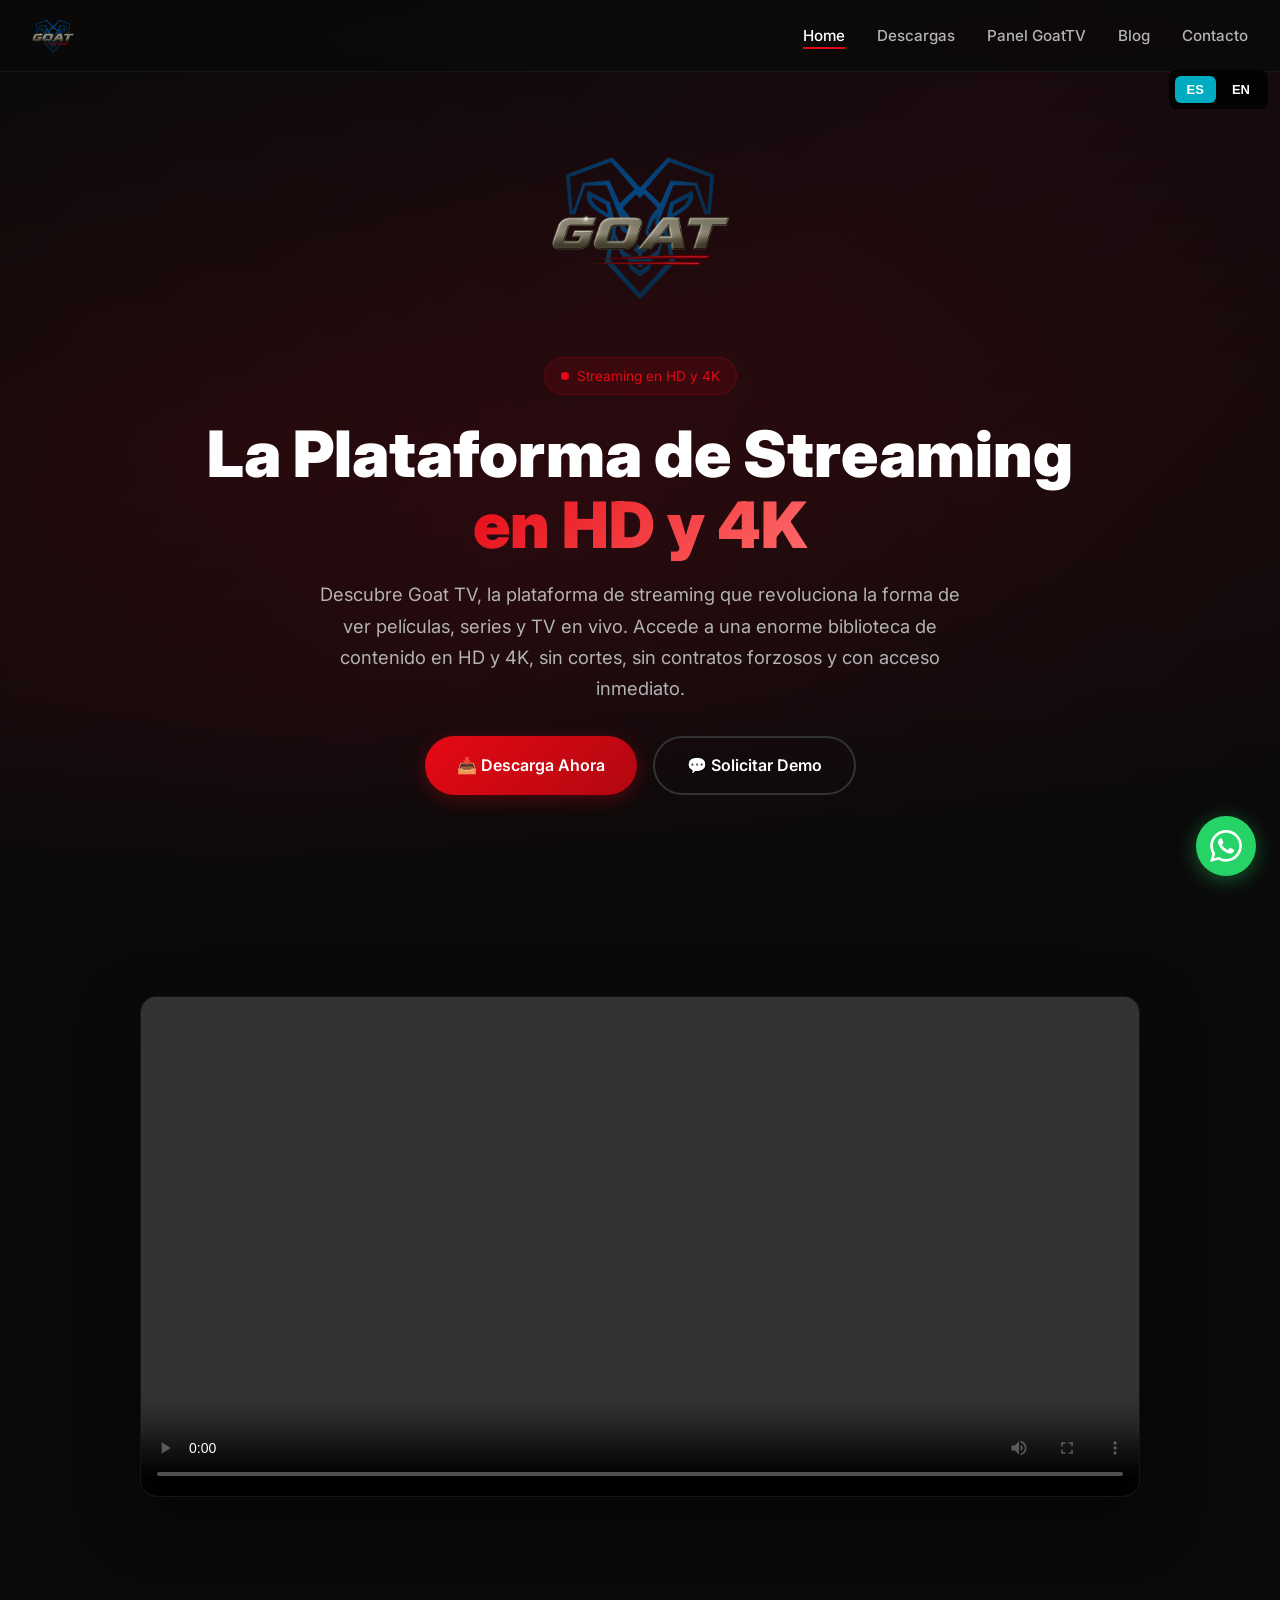
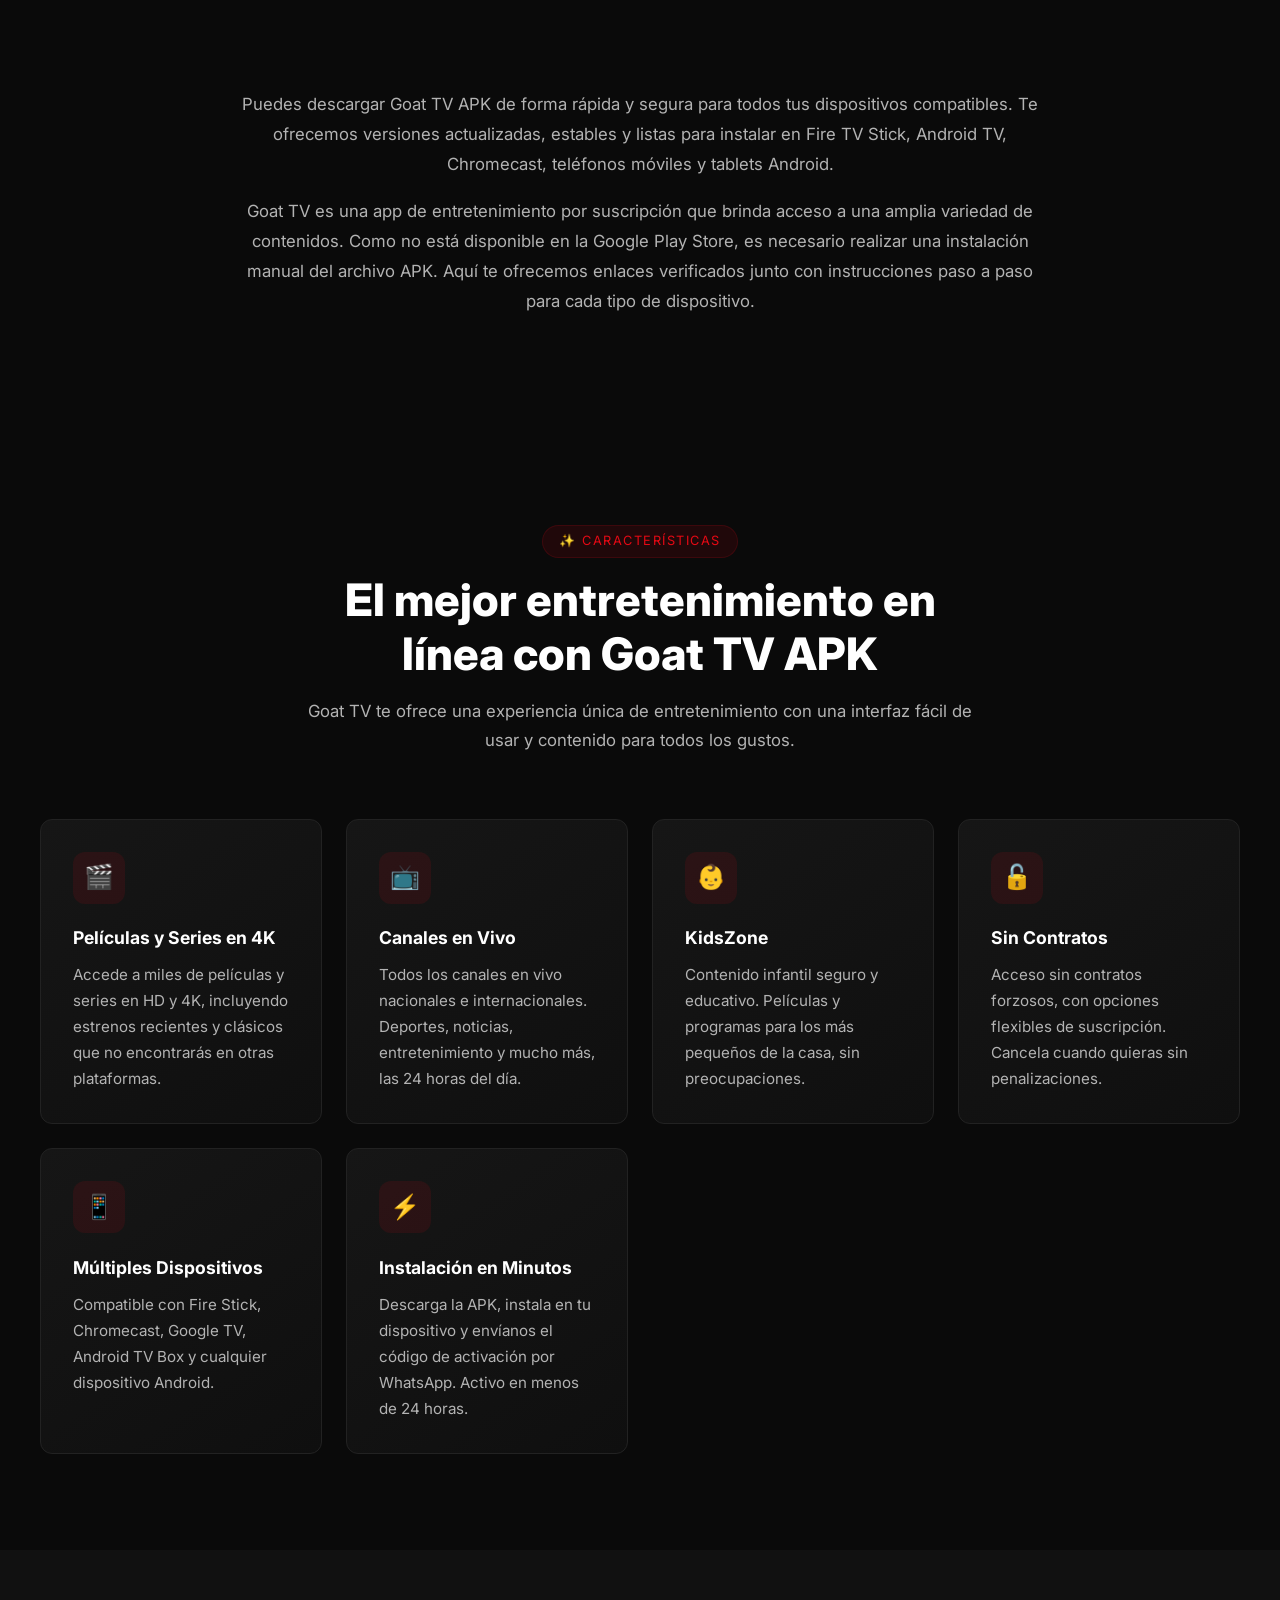
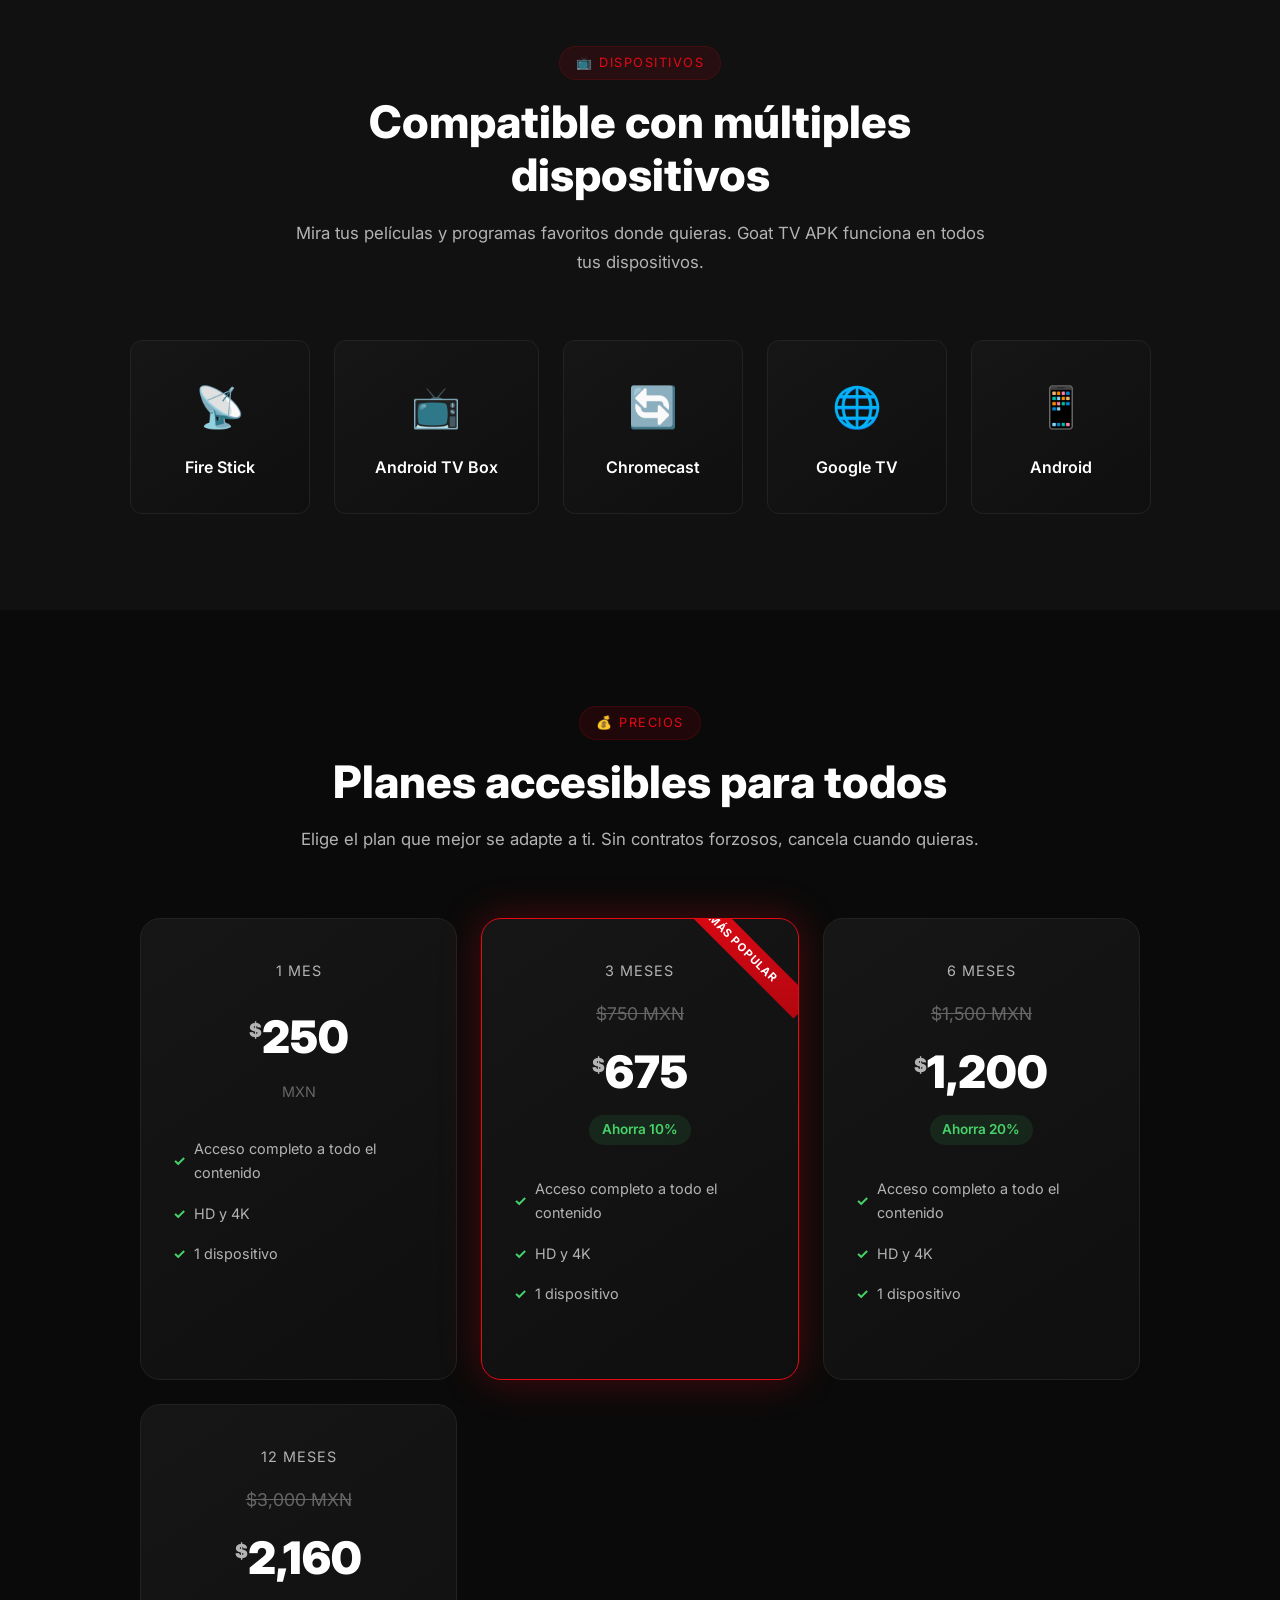
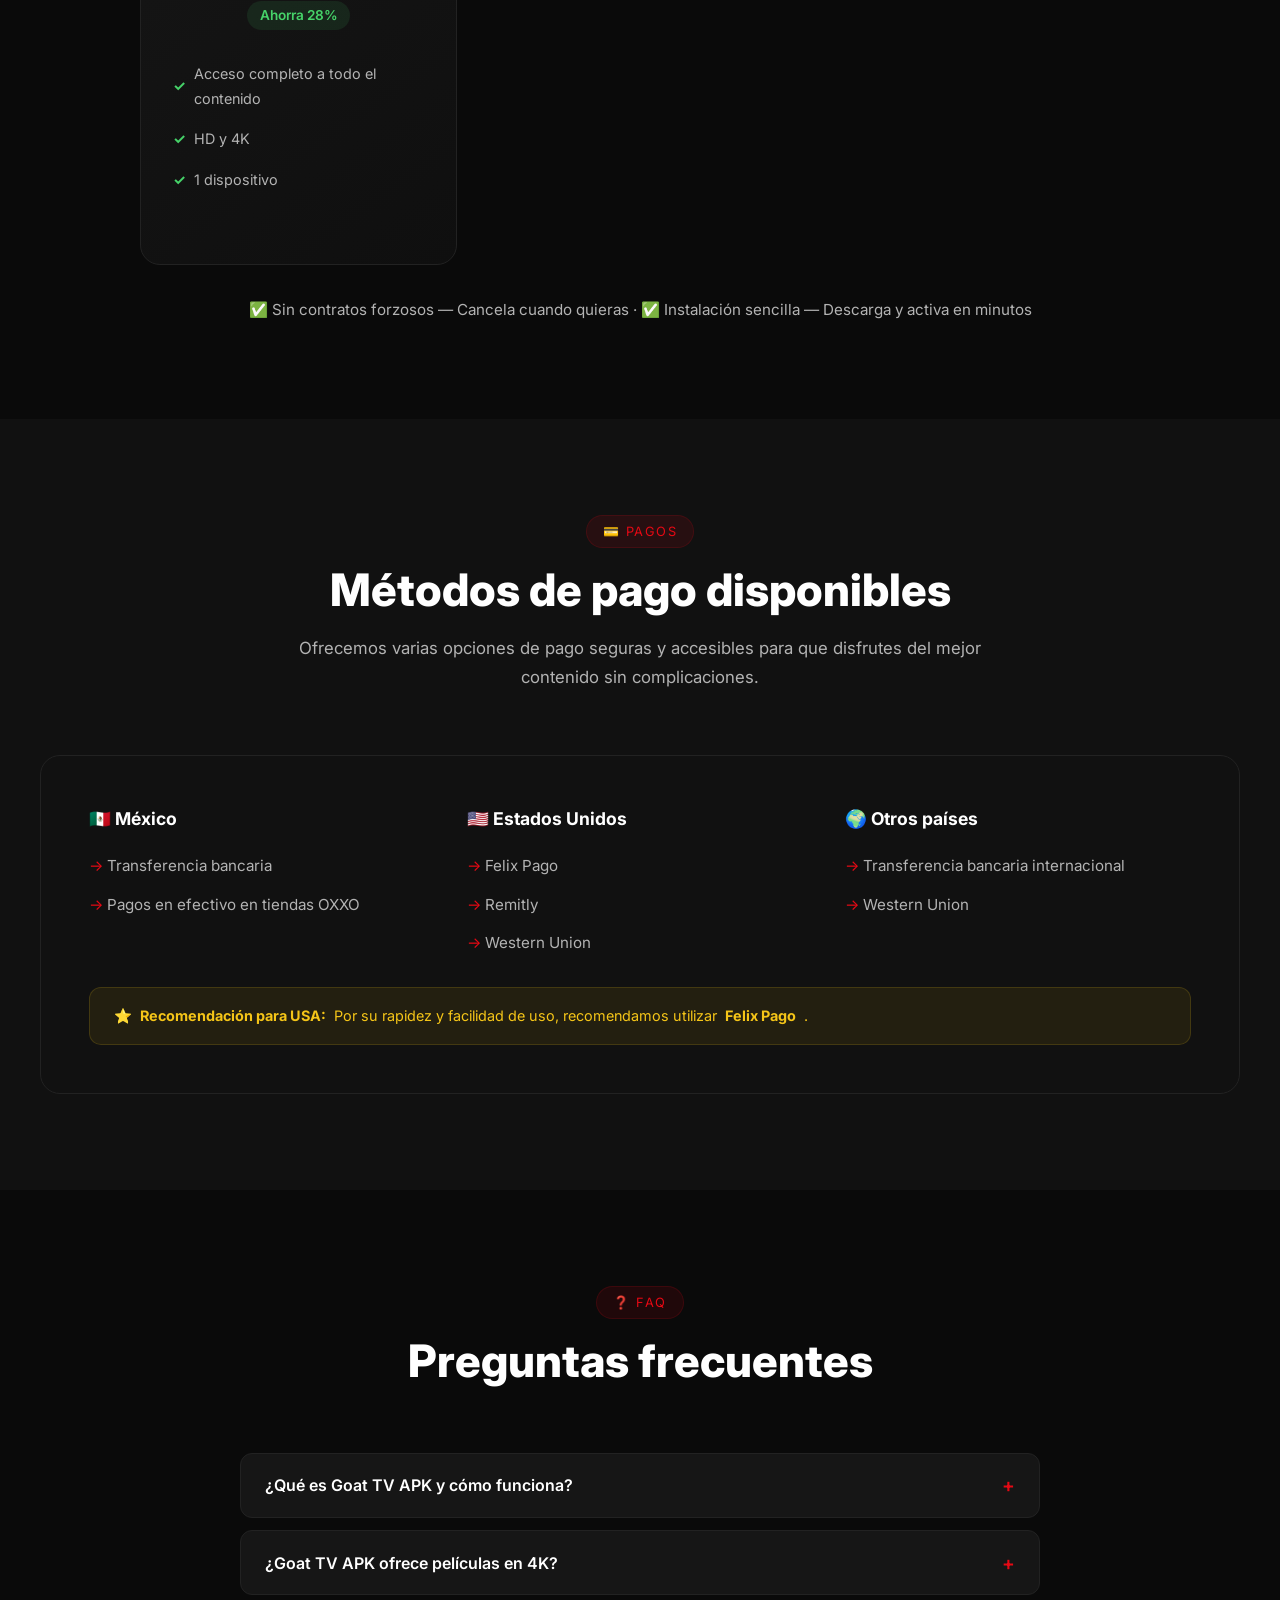
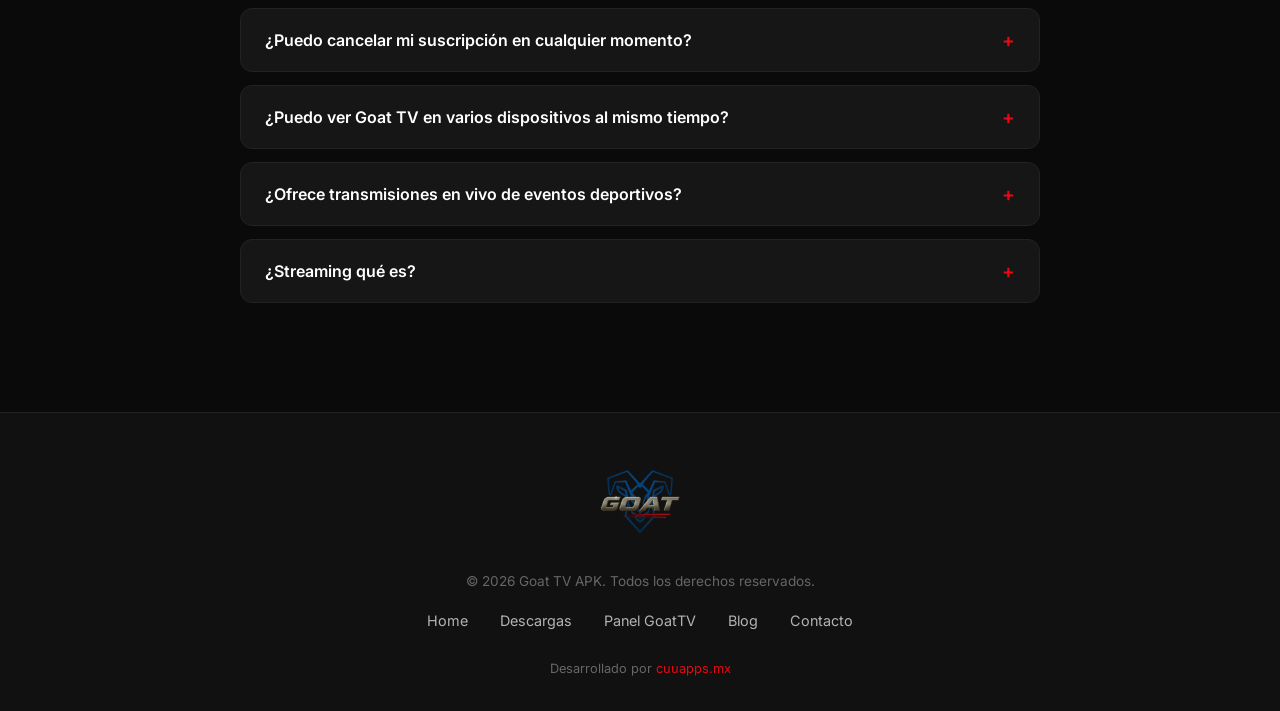
==== index.html @ 6ef2d648 "Video hero actualizado (720p, 13MB) - repo limpio" ====
<!DOCTYPE html>
<html lang="es">
<head>
<meta charset="UTF-8">
<meta name="viewport" content="width=device-width, initial-scale=1.0">
<title>Goat TV APK — La Plataforma de Streaming en HD y 4K</title>
<meta name="description" content="Conoce Goat TV, la plataforma de streaming HD y 4K. Películas, series, canales en vivo y más. Solicita tu demo hoy mismo.">
<link rel="preconnect" href="https://fonts.googleapis.com">
<link rel="preconnect" href="https://fonts.gstatic.com" crossorigin>
<link href="https://fonts.googleapis.com/css2?family=Inter:wght@400;500;600;700;800;900&display=swap" rel="stylesheet">
<link rel="stylesheet" href="style.css">
  <link rel="icon" href="logo.png">
  <link rel="canonical" href="https://www.goattvoficial.com/">
  <meta property="og:title" content="Goat TV APK — La Plataforma de Streaming en HD y 4K">
  <meta property="og:description" content="Conoce Goat TV, la plataforma de streaming HD y 4K. Películas, series, canales en vivo y más. Solicita tu demo hoy mismo.">
  <meta property="og:url" content="https://www.goattvoficial.com/">
  <meta property="og:type" content="website">
  <meta property="og:image" content="https://www.goattvoficial.com/logo.png">
  <meta name="twitter:card" content="summary_large_image">
  <meta name="twitter:title" content="Goat TV APK — La Plataforma de Streaming en HD y 4K">
  <meta name="twitter:description" content="Conoce Goat TV, la plataforma de streaming HD y 4K. Películas, series, canales en vivo y más. Solicita tu demo hoy mismo.">
  <meta name="twitter:image" content="https://www.goattvoficial.com/logo.png">
</head>
<body>

<!-- NAV -->
<nav class="navbar" id="navbar">
  <a href="index.html" class="nav-logo">
    <img src="logo.png" alt="Goat TV" style="height:42px;width:auto;">
  </a>
  <button class="nav-toggle" onclick="document.querySelector('.nav-links').classList.toggle('open')">☰</button>
  <ul class="nav-links">
    <li><a href="index.html" class="active">Home</a></li>
    <li><a href="descargas.html">Descargas</a></li>
    <li><a href="panel.html">Panel GoatTV</a></li>
    <li><a href="blog.html">Blog</a></li>
    <li><a href="contacto.html">Contacto</a></li>
  </ul>
</nav>

<!-- HERO -->
<section class="hero">
  <div class="hero-bg"></div>
  <div class="hero-content">
    <div class="hero-logo">
      <img src="logo.png" alt="Goat TV">
    </div>
    <div class="hero-badge">
      <span class="dot"></span>
      Streaming en HD y 4K
    </div>
    <h1>La Plataforma de Streaming<br><span class="gradient-text">en HD y 4K</span></h1>
    <p>Descubre Goat TV, la plataforma de streaming que revoluciona la forma de ver películas, series y TV en vivo. Accede a una enorme biblioteca de contenido en HD y 4K, sin cortes, sin contratos forzosos y con acceso inmediato.</p>
    <div class="hero-buttons">
      <a href="descargas.html" class="btn btn-primary">📥 Descarga Ahora</a>
      <a href="contacto.html" class="btn btn-outline">💬 Solicitar Demo</a>
    </div>
  </div>
</section>

<!-- VIDEO SECTION -->
<section class="section video-section">
  <div class="container">
    <div class="video-wrapper animate-on-scroll">
      <video autoplay loop playsinline id="heroVideo" controls>
        <source src="hero-video.mp4" type="video/mp4">
      </video>
    </div>
  </div>
</section>

<!-- DOWNLOAD INFO -->
<section class="section download-info">
  <div class="container">
    <div class="download-info-content animate-on-scroll">
      <p>Puedes descargar Goat TV APK de forma rápida y segura para todos tus dispositivos compatibles. Te ofrecemos versiones actualizadas, estables y listas para instalar en Fire TV Stick, Android TV, Chromecast, teléfonos móviles y tablets Android.</p>
      <p>Goat TV es una app de entretenimiento por suscripción que brinda acceso a una amplia variedad de contenidos. Como no está disponible en la Google Play Store, es necesario realizar una instalación manual del archivo APK. Aquí te ofrecemos enlaces verificados junto con instrucciones paso a paso para cada tipo de dispositivo.</p>
    </div>
  </div>
</section>

<!-- FEATURES -->
<section class="section">
  <div class="container">
    <div class="section-header animate-on-scroll">
      <span class="tag">✨ Características</span>
      <h2>El mejor entretenimiento en línea con Goat TV APK</h2>
      <p>Goat TV te ofrece una experiencia única de entretenimiento con una interfaz fácil de usar y contenido para todos los gustos.</p>
    </div>
    <div class="features-grid">
      <div class="feature-card animate-on-scroll">
        <div class="feature-icon">🎬</div>
        <h3>Películas y Series en 4K</h3>
        <p>Accede a miles de películas y series en HD y 4K, incluyendo estrenos recientes y clásicos que no encontrarás en otras plataformas.</p>
      </div>
      <div class="feature-card animate-on-scroll">
        <div class="feature-icon">📺</div>
        <h3>Canales en Vivo</h3>
        <p>Todos los canales en vivo nacionales e internacionales. Deportes, noticias, entretenimiento y mucho más, las 24 horas del día.</p>
      </div>
      <div class="feature-card animate-on-scroll">
        <div class="feature-icon">👶</div>
        <h3>KidsZone</h3>
        <p>Contenido infantil seguro y educativo. Películas y programas para los más pequeños de la casa, sin preocupaciones.</p>
      </div>
      <div class="feature-card animate-on-scroll">
        <div class="feature-icon">🔓</div>
        <h3>Sin Contratos</h3>
        <p>Acceso sin contratos forzosos, con opciones flexibles de suscripción. Cancela cuando quieras sin penalizaciones.</p>
      </div>
      <div class="feature-card animate-on-scroll">
        <div class="feature-icon">📱</div>
        <h3>Múltiples Dispositivos</h3>
        <p>Compatible con Fire Stick, Chromecast, Google TV, Android TV Box y cualquier dispositivo Android.</p>
      </div>
      <div class="feature-card animate-on-scroll">
        <div class="feature-icon">⚡</div>
        <h3>Instalación en Minutos</h3>
        <p>Descarga la APK, instala en tu dispositivo y envíanos el código de activación por WhatsApp. Activo en menos de 24 horas.</p>
      </div>
    </div>
  </div>
</section>

<!-- DEVICES -->
<section class="section" style="background:var(--bg-secondary);">
  <div class="container">
    <div class="section-header animate-on-scroll">
      <span class="tag">📺 Dispositivos</span>
      <h2>Compatible con múltiples dispositivos</h2>
      <p>Mira tus películas y programas favoritos donde quieras. Goat TV APK funciona en todos tus dispositivos.</p>
    </div>
    <div class="devices-row">
      <div class="device-card animate-on-scroll">
        <div class="device-icon">📡</div>
        <h4>Fire Stick</h4>
      </div>
      <div class="device-card animate-on-scroll">
        <div class="device-icon">📺</div>
        <h4>Android TV Box</h4>
      </div>
      <div class="device-card animate-on-scroll">
        <div class="device-icon">🔄</div>
        <h4>Chromecast</h4>
      </div>
      <div class="device-card animate-on-scroll">
        <div class="device-icon">🌐</div>
        <h4>Google TV</h4>
      </div>
      <div class="device-card animate-on-scroll">
        <div class="device-icon">📱</div>
        <h4>Android</h4>
      </div>
    </div>
  </div>
</section>

<!-- PRICING -->
<section class="section">
  <div class="container">
    <div class="section-header animate-on-scroll">
      <span class="tag">💰 Precios</span>
      <h2>Planes accesibles para todos</h2>
      <p>Elige el plan que mejor se adapte a ti. Sin contratos forzosos, cancela cuando quieras.</p>
    </div>
    <div class="pricing-grid">
      <div class="price-card animate-on-scroll">
        <div class="price-duration">1 Mes</div>
        <div class="price-amount"><span class="currency">$</span>250</div>
        <div style="color:var(--text-muted);font-size:0.9rem;margin-bottom:1.5rem;">MXN</div>
        <ul class="price-features">
          <li>Acceso completo a todo el contenido</li>
          <li>HD y 4K</li>
          <li>1 dispositivo</li>
        </ul>
      </div>
      <div class="price-card featured animate-on-scroll">
        <div class="price-duration">3 Meses</div>
        <div class="price-original">$750 MXN</div>
        <div class="price-amount"><span class="currency">$</span>675</div>
        <div class="price-savings">Ahorra 10%</div>
        <ul class="price-features">
          <li>Acceso completo a todo el contenido</li>
          <li>HD y 4K</li>
          <li>1 dispositivo</li>
        </ul>
      </div>
      <div class="price-card animate-on-scroll">
        <div class="price-duration">6 Meses</div>
        <div class="price-original">$1,500 MXN</div>
        <div class="price-amount"><span class="currency">$</span>1,200</div>
        <div class="price-savings">Ahorra 20%</div>
        <ul class="price-features">
          <li>Acceso completo a todo el contenido</li>
          <li>HD y 4K</li>
          <li>1 dispositivo</li>
        </ul>
      </div>
      <div class="price-card animate-on-scroll">
        <div class="price-duration">12 Meses</div>
        <div class="price-original">$3,000 MXN</div>
        <div class="price-amount"><span class="currency">$</span>2,160</div>
        <div class="price-savings">Ahorra 28%</div>
        <ul class="price-features">
          <li>Acceso completo a todo el contenido</li>
          <li>HD y 4K</li>
          <li>1 dispositivo</li>
        </ul>
      </div>
    </div>
    <p class="price-note">✅ Sin contratos forzosos — Cancela cuando quieras · ✅ Instalación sencilla — Descarga y activa en minutos</p>
  </div>
</section>

<!-- PAYMENT -->
<section class="section" style="background:var(--bg-secondary);">
  <div class="container">
    <div class="section-header animate-on-scroll">
      <span class="tag">💳 Pagos</span>
      <h2>Métodos de pago disponibles</h2>
      <p>Ofrecemos varias opciones de pago seguras y accesibles para que disfrutes del mejor contenido sin complicaciones.</p>
    </div>
    <div class="payment-section animate-on-scroll">
      <div class="payment-grid">
        <div class="payment-region">
          <h4>🇲🇽 México</h4>
          <ul>
            <li>Transferencia bancaria</li>
            <li>Pagos en efectivo en tiendas OXXO</li>
          </ul>
        </div>
        <div class="payment-region">
          <h4>🇺🇸 Estados Unidos</h4>
          <ul>
            <li>Felix Pago</li>
            <li>Remitly</li>
            <li>Western Union</li>
          </ul>
        </div>
        <div class="payment-region">
          <h4>🌍 Otros países</h4>
          <ul>
            <li>Transferencia bancaria internacional</li>
            <li>Western Union</li>
          </ul>
        </div>
      </div>
      <div class="payment-note">
        ⭐ <strong>Recomendación para USA:</strong> Por su rapidez y facilidad de uso, recomendamos utilizar <strong>Felix Pago</strong>.
      </div>
    </div>
  </div>
</section>

<!-- FAQ -->
<section class="section">
  <div class="container">
    <div class="section-header animate-on-scroll">
      <span class="tag">❓ FAQ</span>
      <h2>Preguntas frecuentes</h2>
    </div>
    <div class="faq-list">
      <div class="faq-item animate-on-scroll">
        <button class="faq-question">¿Qué es Goat TV APK y cómo funciona?<span class="icon">+</span></button>
        <div class="faq-answer"><div class="faq-answer-inner">Goat TV es una plataforma de streaming que te brinda acceso a una amplia selección de canales de TV y contenido exclusivo a través de internet. Solo elige un plan, descarga la app en tu dispositivo y disfruta de entretenimiento sin límites donde y cuando quieras.</div></div>
      </div>
      <div class="faq-item animate-on-scroll">
        <button class="faq-question">¿Goat TV APK ofrece películas en 4K?<span class="icon">+</span></button>
        <div class="faq-answer"><div class="faq-answer-inner">Sí, Goat TV ofrece contenido en calidad 4K, brindándote una experiencia visual superior para disfrutar de tus películas y series favoritas.</div></div>
      </div>
      <div class="faq-item animate-on-scroll">
        <button class="faq-question">¿Puedo cancelar mi suscripción en cualquier momento?<span class="icon">+</span></button>
        <div class="faq-answer"><div class="faq-answer-inner">Sí, puedes cancelar tu suscripción en cualquier momento, sin contratos obligatorios. Tienes la libertad de suspender el servicio por un mes y reactivarlo cuando lo desees. Solo envíanos un mensaje a WhatsApp.</div></div>
      </div>
      <div class="faq-item animate-on-scroll">
        <button class="faq-question">¿Puedo ver Goat TV en varios dispositivos al mismo tiempo?<span class="icon">+</span></button>
        <div class="faq-answer"><div class="faq-answer-inner">No, Goat TV permite el acceso en un solo dispositivo por cuenta. Si deseas ver contenido en múltiples dispositivos, necesitarás una cuenta adicional para cada uno.</div></div>
      </div>
      <div class="faq-item animate-on-scroll">
        <button class="faq-question">¿Ofrece transmisiones en vivo de eventos deportivos?<span class="icon">+</span></button>
        <div class="faq-answer"><div class="faq-answer-inner">Sí, Goat TV cuenta con una sección especial dedicada a eventos deportivos, así como canales de televisión mexicanos, estadounidenses y extranjeros para satisfacer una variedad de intereses y preferencias de visualización.</div></div>
      </div>
      <div class="faq-item animate-on-scroll">
        <button class="faq-question">¿Streaming qué es?<span class="icon">+</span></button>
        <div class="faq-answer"><div class="faq-answer-inner">El streaming es la transmisión de contenido multimedia, como películas, series o música, en tiempo real a través de internet, sin necesidad de descargarlo. Puedes ver el contenido al instante con una conexión a internet estable.</div></div>
      </div>
    </div>
  </div>
</section>

<!-- FOOTER -->
<footer class="footer">
  <div class="footer-brand">
    <img src="logo.png" alt="Goat TV" class="footer-logo">
  </div>
  <p>© 2026 Goat TV APK. Todos los derechos reservados.</p>
  <div class="footer-links">
    <a href="index.html">Home</a>
    <a href="descargas.html">Descargas</a>
    <a href="panel.html">Panel GoatTV</a>
    <a href="blog.html">Blog</a>
    <a href="contacto.html">Contacto</a>
  </div>
  <p class="footer-credit">Desarrollado por <a href="https://cuuapps.mx" target="_blank" rel="noopener">cuuapps.mx</a></p>
</footer>

<!-- WHATSAPP FLOAT -->
<a href="https://wa.me/5218142765488" class="whatsapp-float" aria-label="Contactar por WhatsApp">
  <svg viewBox="0 0 24 24"><path d="M17.472 14.382c-.297-.149-1.758-.867-2.03-.967-.273-.099-.471-.148-.67.15-.197.297-.767.966-.94 1.164-.173.199-.347.223-.644.075-.297-.15-1.255-.463-2.39-1.475-.883-.788-1.48-1.761-1.653-2.059-.173-.297-.018-.458.13-.606.134-.133.298-.347.446-.52.149-.174.198-.298.298-.497.099-.198.05-.371-.025-.52-.075-.149-.669-1.612-.916-2.207-.242-.579-.487-.5-.669-.51-.173-.008-.371-.01-.57-.01-.198 0-.52.074-.792.372-.272.297-1.04 1.016-1.04 2.479 0 1.462 1.065 2.875 1.213 3.074.149.198 2.096 3.2 5.077 4.487.709.306 1.262.489 1.694.625.712.227 1.36.195 1.871.118.571-.085 1.758-.719 2.006-1.413.248-.694.248-1.289.173-1.413-.074-.124-.272-.198-.57-.347m-5.421 7.403h-.004a9.87 9.87 0 01-5.031-1.378l-.361-.214-3.741.982.998-3.648-.235-.374a9.86 9.86 0 01-1.51-5.26c.001-5.45 4.436-9.884 9.888-9.884 2.64 0 5.122 1.03 6.988 2.898a9.825 9.825 0 012.893 6.994c-.003 5.45-4.437 9.884-9.885 9.884m8.413-18.297A11.815 11.815 0 0012.05 0C5.495 0 .16 5.335.157 11.892c0 2.096.547 4.142 1.588 5.945L.057 24l6.305-1.654a11.882 11.882 0 005.683 1.448h.005c6.554 0 11.89-5.335 11.893-11.893a11.821 11.821 0 00-3.48-8.413z"/></svg>
</a>

<script>
// Navbar scroll
window.addEventListener('scroll', () => {
  document.getElementById('navbar').classList.toggle('scrolled', window.scrollY > 50);
});

// FAQ accordion
document.querySelectorAll('.faq-question').forEach(btn => {
  btn.addEventListener('click', () => {
    const item = btn.parentElement;
    document.querySelectorAll('.faq-item.open').forEach(i => { if(i !== item) i.classList.remove('open'); });
    item.classList.toggle('open');
  });
});

// Scroll animation
const observer = new IntersectionObserver((entries) => {
  entries.forEach(e => { if(e.isIntersecting) { e.target.classList.add('visible'); observer.unobserve(e.target); } });
}, { threshold: 0.1 });
document.querySelectorAll('.animate-on-scroll').forEach(el => observer.observe(el));
</script>
  <script type="application/ld+json">
  {
    "@context": "https://schema.org",
    "@type": "Organization",
    "name": "Goat TV",
    "url": "https://www.goattvoficial.com",
    "logo": "https://www.goattvoficial.com/logo.png",
    "description": "Plataforma de streaming en HD y 4K con películas, series y canales en vivo.",
    "contactPoint": {
      "@type": "ContactPoint",
      "telephone": "+52-1-81-4276-5488",
      "contactType": "customer service",
      "availableLanguage": "Spanish"
    },
    "sameAs": []
  }
  </script>
  <script type="application/ld+json">
  {
    "@context": "https://schema.org",
    "@type": "WebSite",
    "name": "Goat TV",
    "url": "https://www.goattvoficial.com",
    "potentialAction": {
      "@type": "SearchAction",
      "target": "https://www.goattvoficial.com/blog.html?q={search_term_string}",
      "query-input": "required name=search_term_string"
    }
  }
  </script>
  <script type="application/ld+json">
  {
    "@context": "https://schema.org",
    "@type": "FAQPage",
    "mainEntity": [
      {
        "@type": "Question",
        "name": "¿Qué es Goat TV APK y cómo funciona?",
        "acceptedAnswer": {
          "@type": "Answer",
          "text": "Goat TV es una plataforma de streaming que te brinda acceso a una amplia selección de canales de TV y contenido exclusivo a través de internet. Solo elige un plan, descarga la app en tu dispositivo y disfruta de entretenimiento sin límites."
        }
      },
      {
        "@type": "Question",
        "name": "¿Goat TV APK ofrece películas en 4K?",
        "acceptedAnswer": {
          "@type": "Answer",
          "text": "Sí, Goat TV ofrece contenido en calidad 4K, brindándote una experiencia visual superior para disfrutar de tus películas y series favoritas."
        }
      },
      {
        "@type": "Question",
        "name": "¿Puedo cancelar mi suscripción en cualquier momento?",
        "acceptedAnswer": {
          "@type": "Answer",
          "text": "Sí, puedes cancelar tu suscripción en cualquier momento, sin contratos obligatorios. Tienes la libertad de suspender el servicio por un mes y reactivarlo cuando lo desees."
        }
      },
      {
        "@type": "Question",
        "name": "¿Puedo ver Goat TV en varios dispositivos al mismo tiempo?",
        "acceptedAnswer": {
          "@type": "Answer",
          "text": "No, Goat TV permite el acceso en un solo dispositivo por cuenta. Si deseas ver contenido en múltiples dispositivos, necesitarás una cuenta adicional para cada uno."
        }
      },
      {
        "@type": "Question",
        "name": "¿Ofrece transmisiones en vivo de eventos deportivos?",
        "acceptedAnswer": {
          "@type": "Answer",
          "text": "Sí, Goat TV cuenta con una sección especial dedicada a eventos deportivos, así como canales de televisión mexicanos, estadounidenses y extranjeros."
        }
      }
    ]
  }
  </script>

  <!-- Language Switcher -->
  <style>
    .lang-switcher {
      position: fixed;
      top: 70px;
      right: 12px;
      z-index: 9999;
      background: rgba(0,0,0,0.8);
      border-radius: 8px;
      padding: 6px;
      display: flex;
      gap: 4px;
    }
    .lang-switcher button {
      background: transparent;
      border: none;
      color: white;
      padding: 6px 12px;
      border-radius: 6px;
      cursor: pointer;
      font-size: 13px;
      font-weight: 600;
    }
    .lang-switcher button.active {
      background: #00acc1;
    }
    .lang-switcher button:hover {
      background: rgba(255,255,255,0.2);
    }
    .lang-switcher button.active:hover {
      background: #00acc1;
    }
    @media (max-width: 768px) {
      .lang-switcher {
        top: 65px;
        right: 8px;
      }
    }
  </style>
  <div class="lang-switcher" id="langSwitcher">
    <button onclick="switchLang('es')" class="active" id="lang-es">ES</button>
    <button onclick="switchLang('en')" id="lang-en">EN</button>
  </div>
  <div id="google_translate_element" style="position:fixed;top:-9999px;left:-9999px;"></div>
  <script src="https://translate.google.com/translate_a/element.js?cb=googleTranslateElementInit"></script>
  <script>
    function googleTranslateElementInit() {
      new google.translate.TranslateElement({pageLanguage:"es", includedLanguages:"en,es"}, "google_translate_element");
    }
    function switchLang(lang) {
      document.querySelectorAll('.lang-switcher button').forEach(function(b){ b.classList.remove('active'); });
      document.getElementById('lang-' + lang).classList.add('active');
      var sel = document.querySelector('.goog-te-gadget select');
      if (sel) { sel.value = lang; sel.dispatchEvent(new Event('change')); }
      else { window.location.hash = '#googtrans(' + (lang === 'en' ? '/en' : '') + ')'; location.reload(); }
    }
  </script>

</html>
---- style.css ----
/* ============================================
   GOAT TV — Premium Dark Streaming Theme
   ============================================ */

:root {
  --bg-primary: #0a0a0a;
  --bg-secondary: #111111;
  --bg-card: #161616;
  --bg-card-hover: #1a1a1a;
  --accent: #e50914;
  --accent-hover: #ff1a25;
  --accent-glow: rgba(229, 9, 20, 0.3);
  --gold: #f5c518;
  --green: #46d369;
  --text-primary: #ffffff;
  --text-secondary: #b3b3b3;
  --text-muted: #666666;
  --border: #222222;
  --border-light: #333333;
  --gradient-hero: linear-gradient(135deg, #0a0a0a 0%, #1a0a0e 50%, #0a0a0a 100%);
  --gradient-card: linear-gradient(145deg, #161616 0%, #0f0f0f 100%);
  --gradient-accent: linear-gradient(135deg, #e50914 0%, #b20710 100%);
  --shadow-card: 0 8px 32px rgba(0,0,0,0.6);
  --shadow-hover: 0 12px 48px rgba(229,9,20,0.15);
  --radius: 12px;
  --radius-lg: 20px;
  --transition: 0.3s cubic-bezier(0.4, 0, 0.2, 1);
  --font: 'Inter', -apple-system, BlinkMacSystemFont, 'Segoe UI', sans-serif;
}

* { margin: 0; padding: 0; box-sizing: border-box; }

html {
  scroll-behavior: smooth;
  -webkit-font-smoothing: antialiased;
}

body {
  font-family: var(--font);
  background: var(--bg-primary);
  color: var(--text-primary);
  line-height: 1.7;
  overflow-x: hidden;
}

/* ---- Scrollbar ---- */
::-webkit-scrollbar { width: 8px; }
::-webkit-scrollbar-track { background: var(--bg-primary); }
::-webkit-scrollbar-thumb { background: var(--border-light); border-radius: 4px; }
::-webkit-scrollbar-thumb:hover { background: var(--accent); }

/* ---- NAV ---- */
.navbar {
  position: fixed; top: 0; left: 0; right: 0; z-index: 1000;
  padding: 0 2rem;
  height: 72px;
  display: flex; align-items: center; justify-content: space-between;
  background: rgba(10,10,10,0.85);
  backdrop-filter: blur(20px) saturate(1.8);
  -webkit-backdrop-filter: blur(20px) saturate(1.8);
  border-bottom: 1px solid rgba(255,255,255,0.05);
  transition: var(--transition);
}
.navbar.scrolled {
  background: rgba(10,10,10,0.97);
  box-shadow: 0 4px 30px rgba(0,0,0,0.5);
}
.nav-logo {
  font-size: 1.6rem; font-weight: 800; letter-spacing: -0.5px;
  color: var(--text-primary); text-decoration: none;
  display: flex; align-items: center; gap: 0.5rem;
}
.nav-logo span { color: var(--accent); }
.nav-links { display: flex; gap: 2rem; list-style: none; }
.nav-links a {
  color: var(--text-secondary); text-decoration: none; font-weight: 500;
  font-size: 0.95rem; transition: var(--transition); position: relative;
}
.nav-links a::after {
  content: ''; position: absolute; bottom: -4px; left: 0; width: 0;
  height: 2px; background: var(--accent); transition: var(--transition);
}
.nav-links a:hover { color: var(--text-primary); }
.nav-links a:hover::after { width: 100%; }
.nav-links a.active { color: var(--text-primary); }
.nav-links a.active::after { width: 100%; }
.nav-toggle { display: none; background: none; border: none; color: white; font-size: 1.5rem; cursor: pointer; }

/* ---- HERO ---- */
.hero {
  min-height: 100vh;
  display: flex; align-items: center; justify-content: center;
  position: relative;
  overflow: hidden;
  padding: 6rem 2rem 4rem;
}
.hero-bg {
  position: absolute; inset: 0; z-index: 0;
  background: var(--gradient-hero);
}
.hero-bg::before {
  content: '';
  position: absolute; inset: 0;
  background:
    radial-gradient(ellipse at 20% 50%, rgba(229,9,20,0.08) 0%, transparent 60%),
    radial-gradient(ellipse at 80% 50%, rgba(229,9,20,0.05) 0%, transparent 60%);
}
.hero-bg::after {
  content: '';
  position: absolute; bottom: 0; left: 0; right: 0;
  height: 200px;
  background: linear-gradient(to top, var(--bg-primary), transparent);
}
.hero-video {
  position: absolute; inset: 0; z-index: 0;
  overflow: hidden;
}
.hero-video video {
  width: 100%; height: 100%;
  object-fit: cover;
  opacity: 0.4;
}
.video-overlay {
  position: absolute; inset: 0;
  background: linear-gradient(to top, var(--bg-primary) 0%, transparent 40%, transparent 60%, var(--bg-primary) 100%);
}
@keyframes pulse-glow {
  0%, 100% { box-shadow: 0 0 0 0 var(--accent-glow); }
  50% { box-shadow: 0 0 40px 10px var(--accent-glow); }
}
.hero-content {
  position: relative; z-index: 1;
  text-align: center;
  max-width: 900px;
}
.hero-logo {
  margin-bottom: 2rem;
}
.hero-logo img {
  height: 180px;
  width: auto;
}

/* DOWNLOAD INFO */
.download-info {
  padding-top: 0;
}
.download-info-content {
  max-width: 800px;
  margin: 0 auto;
  text-align: center;
}
.download-info-content p {
  color: var(--text-secondary);
  font-size: 1.05rem;
  line-height: 1.8;
  margin-bottom: 1rem;
}

/* PANEL CONTENT */
.credit-table {
  width: 100%;
  max-width: 600px;
  margin: 0 auto;
  border-collapse: collapse;
  border-radius: 12px;
  overflow: hidden;
}
.credit-table thead {
  background: linear-gradient(135deg, #e50914, #b20710);
}
.credit-table th {
  color: white;
  padding: 14px 20px;
  text-align: center;
  font-weight: 600;
  font-size: 0.95rem;
}
.credit-table td {
  padding: 12px 20px;
  text-align: center;
  border-bottom: 1px solid var(--border);
  font-size: 0.95rem;
}
.credit-table tbody tr:hover {
  background: rgba(229, 9, 20, 0.05);
}
.credit-table tbody tr:last-child td {
  border-bottom: none;
}
.credit-table tbody td:first-child {
  font-weight: 500;
  color: var(--text-secondary);
}
.credit-table tbody td:last-child {
  font-weight: 700;
  color: var(--accent);
}
.panel-content {
  max-width: 800px;
  margin: 0 auto;
}
.panel-content p {
  color: var(--text-secondary);
  font-size: 1.05rem;
  line-height: 1.8;
  margin-bottom: 1rem;
}
.panel-note {
  background: var(--bg-secondary);
  border: 1px solid var(--border);
  border-left: 4px solid var(--accent);
  padding: 1rem 1.5rem;
  border-radius: 8px;
  margin: 1.5rem 0;
  font-size: 0.95rem;
  color: var(--text-secondary);
}

/* VIDEO SECTION */
.video-section {
  padding-top: 0;
  padding-bottom: 0;
}
.video-wrapper {
  max-width: 1000px;
  margin: 0 auto;
  border-radius: 16px;
  overflow: hidden;
  box-shadow: 0 20px 60px rgba(0,0,0,0.5);
  border: 1px solid rgba(255,255,255,0.05);
}
.video-wrapper video {
  width: 100%;
  display: block;
}
.hero-badge {
  display: inline-flex; align-items: center; gap: 0.5rem;
  padding: 0.4rem 1rem;
  background: rgba(229,9,20,0.1);
  border: 1px solid rgba(229,9,20,0.2);
  border-radius: 50px;
  font-size: 0.85rem; color: var(--accent);
  margin-bottom: 1.5rem;
  animation: fadeInDown 0.8s ease-out;
}
.hero-badge .dot {
  width: 8px; height: 8px;
  background: var(--accent);
  border-radius: 50%;
  animation: blink 2s infinite;
}
@keyframes blink {
  0%, 100% { opacity: 1; }
  50% { opacity: 0.3; }
}
.hero h1 {
  font-size: clamp(2.2rem, 5vw, 4rem);
  font-weight: 900;
  line-height: 1.1;
  margin-bottom: 1.2rem;
  animation: fadeInUp 0.8s ease-out 0.2s both;
}
.hero h1 .gradient-text {
  background: linear-gradient(135deg, var(--accent) 0%, #ff6b6b 100%);
  -webkit-background-clip: text;
  -webkit-text-fill-color: transparent;
  background-clip: text;
}
.hero p {
  font-size: 1.15rem;
  color: var(--text-secondary);
  max-width: 650px;
  margin: 0 auto 2rem;
  animation: fadeInUp 0.8s ease-out 0.4s both;
}
.hero-buttons {
  display: flex; gap: 1rem;
  justify-content: center; flex-wrap: wrap;
  animation: fadeInUp 0.8s ease-out 0.6s both;
}

/* ---- BUTTONS ---- */
.btn {
  display: inline-flex; align-items: center; gap: 0.5rem;
  padding: 0.85rem 2rem;
  border-radius: 50px;
  font-size: 1rem; font-weight: 600;
  text-decoration: none;
  cursor: pointer;
  border: none;
  transition: var(--transition);
}
.btn-primary {
  background: var(--gradient-accent);
  color: white;
  box-shadow: 0 4px 20px var(--accent-glow);
}
.btn-primary:hover {
  transform: translateY(-2px);
  box-shadow: 0 8px 30px rgba(229,9,20,0.4);
}
.btn-outline {
  background: transparent;
  color: var(--text-primary);
  border: 2px solid var(--border-light);
}
.btn-outline:hover {
  border-color: var(--accent);
  color: var(--accent);
  transform: translateY(-2px);
}

/* ---- SECTIONS ---- */
.section {
  padding: 6rem 2rem;
  position: relative;
}
.section-header {
  text-align: center;
  max-width: 700px;
  margin: 0 auto 4rem;
}
.section-header .tag {
  display: inline-block;
  padding: 0.3rem 1rem;
  background: rgba(229,9,20,0.1);
  border: 1px solid rgba(229,9,20,0.15);
  border-radius: 50px;
  font-size: 0.8rem; color: var(--accent);
  text-transform: uppercase;
  letter-spacing: 1.5px;
  margin-bottom: 1rem;
}
.section-header h2 {
  font-size: clamp(1.8rem, 3.5vw, 2.8rem);
  font-weight: 800;
  margin-bottom: 1rem;
  line-height: 1.2;
}
.section-header p {
  color: var(--text-secondary);
  font-size: 1.05rem;
}
.container {
  max-width: 1200px;
  margin: 0 auto;
}

/* ---- FEATURES ---- */
.features-grid {
  display: grid;
  grid-template-columns: repeat(auto-fit, minmax(280px, 1fr));
  gap: 1.5rem;
}
.feature-card {
  background: var(--gradient-card);
  border: 1px solid var(--border);
  border-radius: var(--radius);
  padding: 2rem;
  transition: var(--transition);
  position: relative;
  overflow: hidden;
}
.feature-card::before {
  content: '';
  position: absolute; top: 0; left: 0; right: 0;
  height: 2px;
  background: var(--gradient-accent);
  opacity: 0;
  transition: var(--transition);
}
.feature-card:hover {
  border-color: var(--border-light);
  transform: translateY(-4px);
  box-shadow: var(--shadow-hover);
}
.feature-card:hover::before { opacity: 1; }
.feature-icon {
  width: 52px; height: 52px;
  background: rgba(229,9,20,0.1);
  border-radius: 12px;
  display: flex; align-items: center; justify-content: center;
  font-size: 1.5rem;
  margin-bottom: 1.2rem;
}
.feature-card h3 {
  font-size: 1.1rem;
  margin-bottom: 0.6rem;
  font-weight: 700;
}
.feature-card p {
  color: var(--text-secondary);
  font-size: 0.95rem;
}

/* ---- DEVICES ---- */
.devices-row {
  display: flex;
  gap: 1.5rem;
  justify-content: center;
  flex-wrap: wrap;
}
.device-card {
  background: var(--gradient-card);
  border: 1px solid var(--border);
  border-radius: var(--radius);
  padding: 2rem 2.5rem;
  text-align: center;
  transition: var(--transition);
  min-width: 180px;
}
.device-card:hover {
  border-color: var(--accent);
  transform: translateY(-4px);
  box-shadow: var(--shadow-hover);
}
.device-icon {
  font-size: 2.5rem;
  margin-bottom: 0.8rem;
}
.device-card h4 {
  font-size: 1rem;
  font-weight: 600;
}

/* ---- PRICING ---- */
.pricing-grid {
  display: grid;
  grid-template-columns: repeat(auto-fit, minmax(240px, 1fr));
  gap: 1.5rem;
  max-width: 1000px;
  margin: 0 auto;
}
.price-card {
  background: var(--gradient-card);
  border: 1px solid var(--border);
  border-radius: var(--radius-lg);
  padding: 2.5rem 2rem;
  text-align: center;
  transition: var(--transition);
  position: relative;
  overflow: hidden;
}
.price-card.featured {
  border-color: var(--accent);
  box-shadow: 0 0 40px var(--accent-glow);
}
.price-card.featured::before {
  content: 'MÁS POPULAR';
  position: absolute; top: 16px; right: -30px;
  background: var(--gradient-accent);
  color: white;
  font-size: 0.7rem; font-weight: 700;
  padding: 4px 40px;
  transform: rotate(45deg);
  letter-spacing: 1px;
}
.price-card:hover {
  transform: translateY(-6px);
  box-shadow: var(--shadow-hover);
}
.price-duration {
  font-size: 0.9rem;
  color: var(--text-secondary);
  margin-bottom: 1rem;
  text-transform: uppercase;
  letter-spacing: 1px;
}
.price-amount {
  font-size: 2.8rem;
  font-weight: 900;
  margin-bottom: 0.3rem;
}
.price-amount .currency {
  font-size: 1.2rem;
  vertical-align: super;
  color: var(--text-secondary);
}
.price-original {
  text-decoration: line-through;
  color: var(--text-muted);
  font-size: 1.1rem;
  margin-bottom: 0.3rem;
}
.price-savings {
  display: inline-block;
  background: rgba(70, 211, 105, 0.1);
  color: var(--green);
  padding: 0.2rem 0.8rem;
  border-radius: 50px;
  font-size: 0.85rem;
  font-weight: 600;
  margin-bottom: 1.5rem;
}
.price-features {
  list-style: none;
  text-align: left;
  margin-bottom: 1.5rem;
}
.price-features li {
  padding: 0.5rem 0;
  color: var(--text-secondary);
  font-size: 0.9rem;
  display: flex; align-items: center; gap: 0.5rem;
}
.price-features li::before {
  content: '✓';
  color: var(--green);
  font-weight: 700;
}
.price-note {
  text-align: center;
  margin-top: 2rem;
  color: var(--text-secondary);
  font-size: 0.95rem;
}

/* ---- PAYMENT ---- */
.payment-section {
  background: var(--bg-secondary);
  border-radius: var(--radius-lg);
  padding: 3rem;
  border: 1px solid var(--border);
}
.payment-grid {
  display: grid;
  grid-template-columns: repeat(auto-fit, minmax(280px, 1fr));
  gap: 2rem;
}
.payment-region h4 {
  font-size: 1.1rem;
  margin-bottom: 0.8rem;
  display: flex; align-items: center; gap: 0.5rem;
}
.payment-region ul {
  list-style: none;
}
.payment-region li {
  padding: 0.4rem 0;
  color: var(--text-secondary);
  font-size: 0.95rem;
}
.payment-region li::before {
  content: '→ ';
  color: var(--accent);
}
.payment-note {
  margin-top: 1.5rem;
  padding: 1rem 1.5rem;
  background: rgba(245, 197, 24, 0.08);
  border: 1px solid rgba(245, 197, 24, 0.15);
  border-radius: var(--radius);
  color: var(--gold);
  font-size: 0.9rem;
  display: flex; align-items: center; gap: 0.5rem;
}

/* ---- FAQ ---- */
.faq-list {
  max-width: 800px;
  margin: 0 auto;
}
.faq-item {
  border: 1px solid var(--border);
  border-radius: var(--radius);
  margin-bottom: 0.8rem;
  overflow: hidden;
  background: var(--bg-card);
  transition: var(--transition);
}
.faq-item:hover { border-color: var(--border-light); }
.faq-question {
  width: 100%;
  padding: 1.2rem 1.5rem;
  background: none;
  border: none;
  color: var(--text-primary);
  font-size: 1rem;
  font-weight: 600;
  text-align: left;
  cursor: pointer;
  display: flex;
  align-items: center;
  justify-content: space-between;
  gap: 1rem;
  font-family: var(--font);
}
.faq-question .icon {
  font-size: 1.2rem;
  transition: transform 0.3s ease;
  color: var(--accent);
  flex-shrink: 0;
}
.faq-item.open .faq-question .icon {
  transform: rotate(45deg);
}
.faq-answer {
  max-height: 0;
  overflow: hidden;
  transition: max-height 0.4s ease, padding 0.4s ease;
}
.faq-item.open .faq-answer {
  max-height: 500px;
}
.faq-answer-inner {
  padding: 0 1.5rem 1.2rem;
  color: var(--text-secondary);
  font-size: 0.95rem;
  line-height: 1.7;
}

/* ---- BLOG HERO ---- */
.page-hero {
  padding: 8rem 2rem 4rem;
  text-align: center;
  background: var(--gradient-hero);
  position: relative;
}
.page-hero::after {
  content: '';
  position: absolute; bottom: 0; left: 0; right: 0;
  height: 100px;
  background: linear-gradient(to top, var(--bg-primary), transparent);
}
.page-hero h1 {
  font-size: clamp(2rem, 4vw, 3rem);
  font-weight: 800;
  margin-bottom: 1rem;
  position: relative; z-index: 1;
}
.page-hero p {
  color: var(--text-secondary);
  font-size: 1.1rem;
  max-width: 600px;
  margin: 0 auto;
  position: relative; z-index: 1;
}

/* ---- BLOG CONTENT ---- */
.blog-content {
  max-width: 800px;
  margin: 0 auto;
}
.blog-content h2 {
  font-size: 1.8rem;
  font-weight: 800;
  margin: 2.5rem 0 1rem;
}
.blog-content h3 {
  font-size: 1.3rem;
  font-weight: 700;
  margin: 2rem 0 0.8rem;
  color: var(--accent);
}
.blog-content p {
  color: var(--text-secondary);
  margin-bottom: 1rem;
  font-size: 1.02rem;
}
.blog-content ul {
  list-style: none;
  margin-bottom: 1.5rem;
}
.blog-content ul li {
  padding: 0.4rem 0;
  color: var(--text-secondary);
}
.blog-content ul li::before {
  content: '▸ ';
  color: var(--accent);
  font-weight: 700;
}
.blog-cta {
  background: var(--gradient-card);
  border: 1px solid var(--border);
  border-radius: var(--radius-lg);
  padding: 2.5rem;
  text-align: center;
  margin: 3rem 0;
}

/* ---- DOWNLOAD STEPS ---- */
.steps-container {
  max-width: 800px;
  margin: 0 auto;
}
.step-card {
  background: var(--gradient-card);
  border: 1px solid var(--border);
  border-radius: var(--radius-lg);
  padding: 2rem;
  margin-bottom: 1.5rem;
  display: flex;
  gap: 1.5rem;
  align-items: flex-start;
  transition: var(--transition);
}
.step-card:hover {
  border-color: var(--border-light);
  box-shadow: var(--shadow-card);
}
.step-number {
  width: 48px; height: 48px;
  background: var(--gradient-accent);
  border-radius: 50%;
  display: flex; align-items: center; justify-content: center;
  font-size: 1.2rem; font-weight: 800;
  flex-shrink: 0;
}
.step-content h3 {
  font-size: 1.1rem;
  margin-bottom: 0.5rem;
}
.step-content p {
  color: var(--text-secondary);
  font-size: 0.95rem;
}
.step-code {
  display: inline-block;
  background: rgba(229,9,20,0.1);
  border: 1px solid rgba(229,9,20,0.2);
  padding: 0.2rem 0.8rem;
  border-radius: 6px;
  font-family: monospace;
  font-size: 1.1rem;
  color: var(--accent);
  font-weight: 700;
  margin: 0.3rem 0;
}
.trial-box {
  background: rgba(70,211,105,0.08);
  border: 1px solid rgba(70,211,105,0.15);
  border-radius: var(--radius-lg);
  padding: 2rem;
  text-align: center;
  margin: 2rem 0;
}
.trial-box h3 {
  color: var(--green);
  font-size: 1.3rem;
  margin-bottom: 0.5rem;
}
.trial-box p {
  color: var(--text-secondary);
}
.trial-format {
  background: var(--bg-card);
  border: 1px solid var(--border);
  border-radius: var(--radius);
  padding: 1rem 1.5rem;
  margin: 1rem auto;
  max-width: 400px;
  font-family: monospace;
  font-size: 0.95rem;
  color: var(--gold);
}

/* ---- CONTACT ---- */
.contact-grid {
  display: grid;
  grid-template-columns: 1fr 1fr;
  gap: 2rem;
  max-width: 900px;
  margin: 0 auto;
}
.contact-card {
  background: var(--gradient-card);
  border: 1px solid var(--border);
  border-radius: var(--radius-lg);
  padding: 2.5rem;
  transition: var(--transition);
}
.contact-card:hover {
  border-color: var(--border-light);
  box-shadow: var(--shadow-card);
}
.contact-icon {
  width: 60px; height: 60px;
  background: rgba(37,211,102,0.1);
  border-radius: 16px;
  display: flex; align-items: center; justify-content: center;
  font-size: 1.8rem;
  margin-bottom: 1.2rem;
}
.contact-card h3 {
  font-size: 1.2rem;
  margin-bottom: 0.6rem;
}
.contact-card p {
  color: var(--text-secondary);
  font-size: 0.95rem;
  margin-bottom: 1rem;
}
.schedule-box {
  background: var(--bg-secondary);
  border-radius: var(--radius);
  padding: 1.5rem;
  margin-top: 2rem;
  text-align: center;
  border: 1px solid var(--border);
}
.schedule-box h4 {
  color: var(--gold);
  margin-bottom: 0.5rem;
}
.schedule-box p {
  color: var(--text-secondary);
  font-size: 0.9rem;
}

/* ---- FOOTER ---- */
.footer {
  background: var(--bg-secondary);
  border-top: 1px solid var(--border);
  padding: 3rem 2rem 2rem;
  text-align: center;
}
.footer-brand {
  font-size: 1.5rem;
  font-weight: 800;
  margin-bottom: 0.5rem;
}
.footer-brand span { color: var(--accent); }
.footer p {
  color: var(--text-muted);
  font-size: 0.85rem;
}
.footer-links {
  display: flex;
  justify-content: center;
  gap: 2rem;
  margin: 1rem 0;
  flex-wrap: wrap;
}
.footer-links a {
  color: var(--text-secondary);
  text-decoration: none;
  font-size: 0.9rem;
  transition: var(--transition);
}
.footer-links a:hover { color: var(--accent); }
.footer-logo {
  height: 80px;
  width: auto;
  margin-bottom: 0.5rem;
}
.footer-credit {
  margin-top: 1.5rem;
  font-size: 0.8rem !important;
  color: var(--text-muted);
}
.footer-credit a {
  color: var(--accent);
  text-decoration: none;
}
.footer-credit a:hover {
  text-decoration: underline;
}

/* ---- WHATSAPP FLOAT ---- */
.whatsapp-float {
  position: fixed;
  bottom: 24px;
  right: 24px;
  width: 60px; height: 60px;
  background: #25d366;
  border-radius: 50%;
  display: flex; align-items: center; justify-content: center;
  box-shadow: 0 4px 20px rgba(37,211,102,0.4);
  z-index: 999;
  text-decoration: none;
  transition: var(--transition);
  animation: float 3s ease-in-out infinite;
}
.whatsapp-float:hover {
  transform: scale(1.1);
  box-shadow: 0 6px 30px rgba(37,211,102,0.6);
}
.whatsapp-float svg {
  width: 32px; height: 32px;
  fill: white;
}
@keyframes float {
  0%, 100% { transform: translateY(0); }
  50% { transform: translateY(-8px); }
}

/* ---- ANIMATIONS ---- */
@keyframes fadeInUp {
  from { opacity: 0; transform: translateY(30px); }
  to { opacity: 1; transform: translateY(0); }
}
@keyframes fadeInDown {
  from { opacity: 0; transform: translateY(-20px); }
  to { opacity: 1; transform: translateY(0); }
}
.animate-on-scroll {
  opacity: 0;
  transform: translateY(30px);
  transition: opacity 0.6s ease-out, transform 0.6s ease-out;
}
.animate-on-scroll.visible {
  opacity: 1;
  transform: translateY(0);
}

/* ---- RESPONSIVE ---- */
@media (max-width: 768px) {
  .nav-links {
    display: none;
    position: absolute;
    top: 72px; left: 0; right: 0;
    background: rgba(10,10,10,0.98);
    flex-direction: column;
    padding: 1.5rem 2rem;
    gap: 1rem;
    border-bottom: 1px solid var(--border);
  }
  .nav-links.open { display: flex; }
  .nav-toggle { display: block; }
  .hero { min-height: 90vh; padding: 5rem 1.5rem 3rem; }
  .section { padding: 4rem 1.5rem; }
  .step-card { flex-direction: column; gap: 1rem; }
  .contact-grid { grid-template-columns: 1fr; }
  .pricing-grid { grid-template-columns: 1fr; max-width: 400px; }
  .payment-section { padding: 2rem 1.5rem; }
  .devices-row { flex-direction: column; align-items: center; }
}
@media (max-width: 480px) {
  .hero h1 { font-size: 1.8rem; }
  .hero-buttons { flex-direction: column; align-items: center; }
  .price-amount { font-size: 2.2rem; }
}
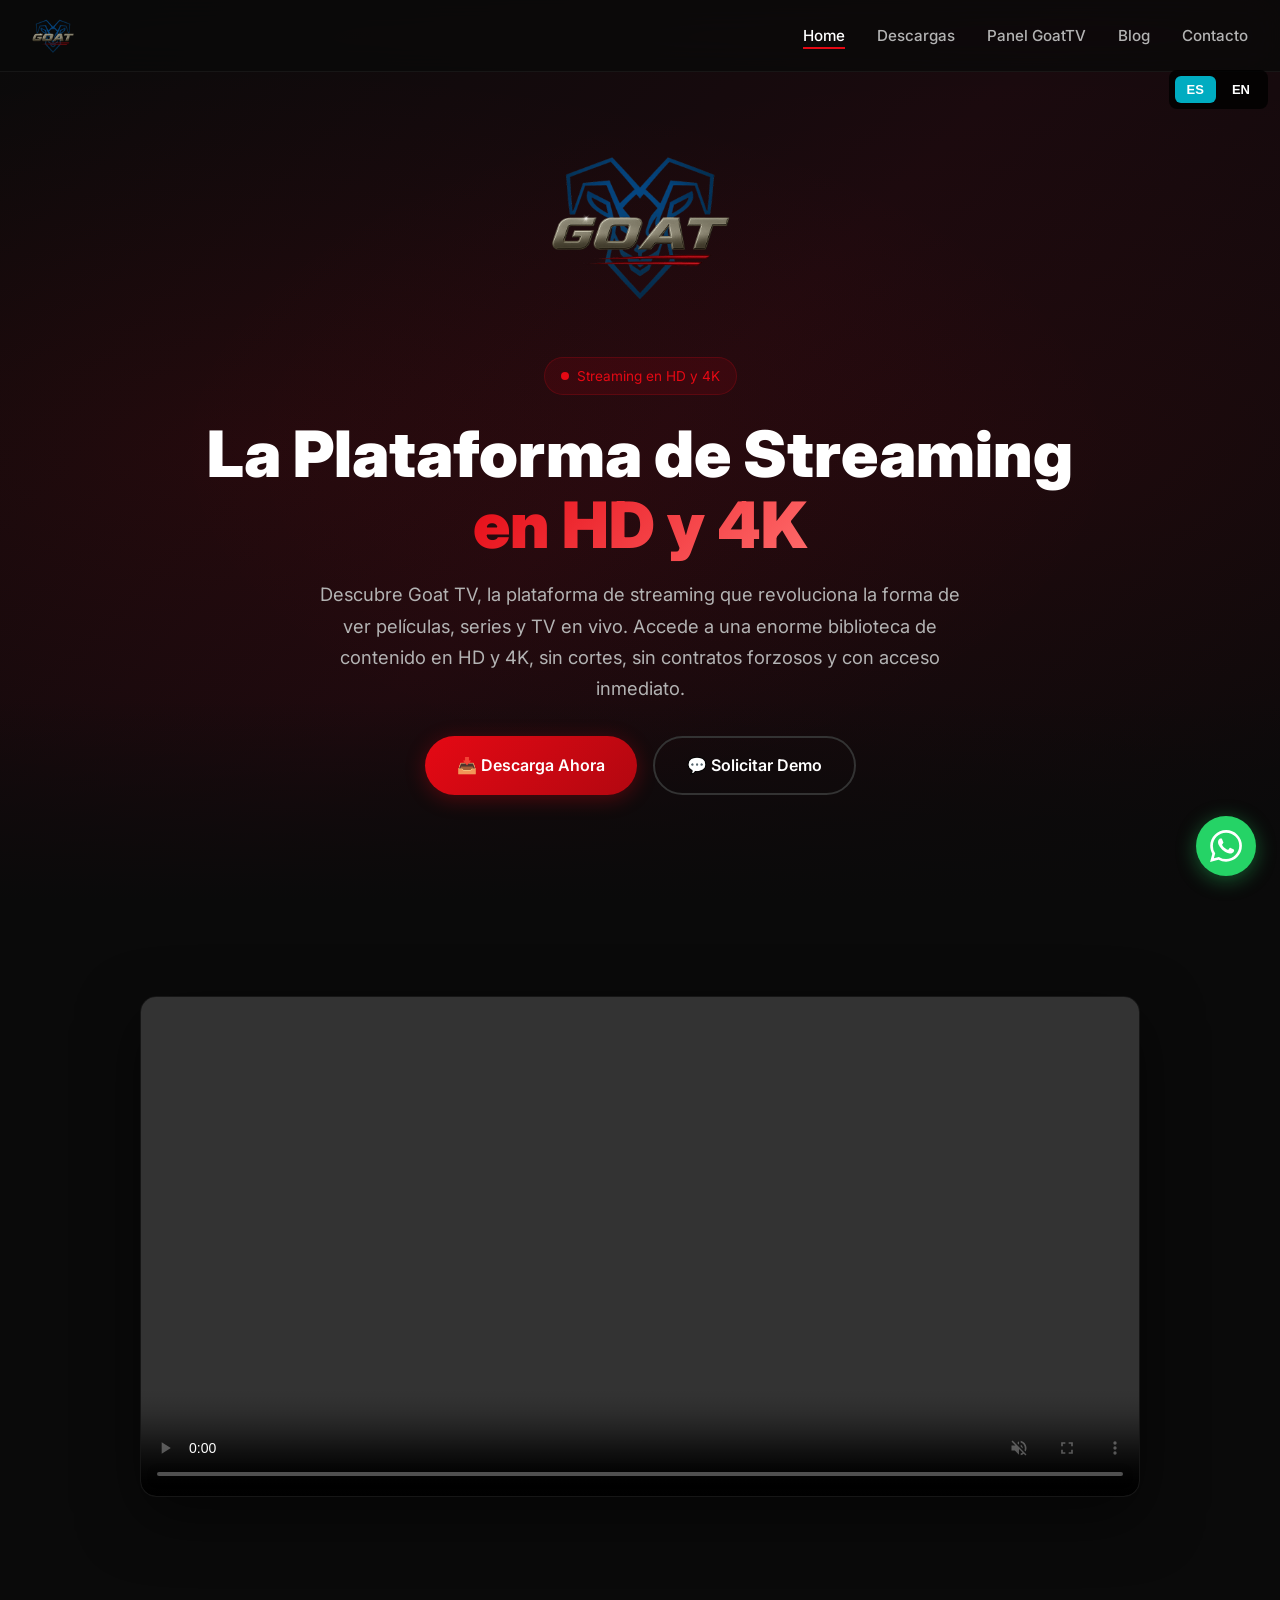
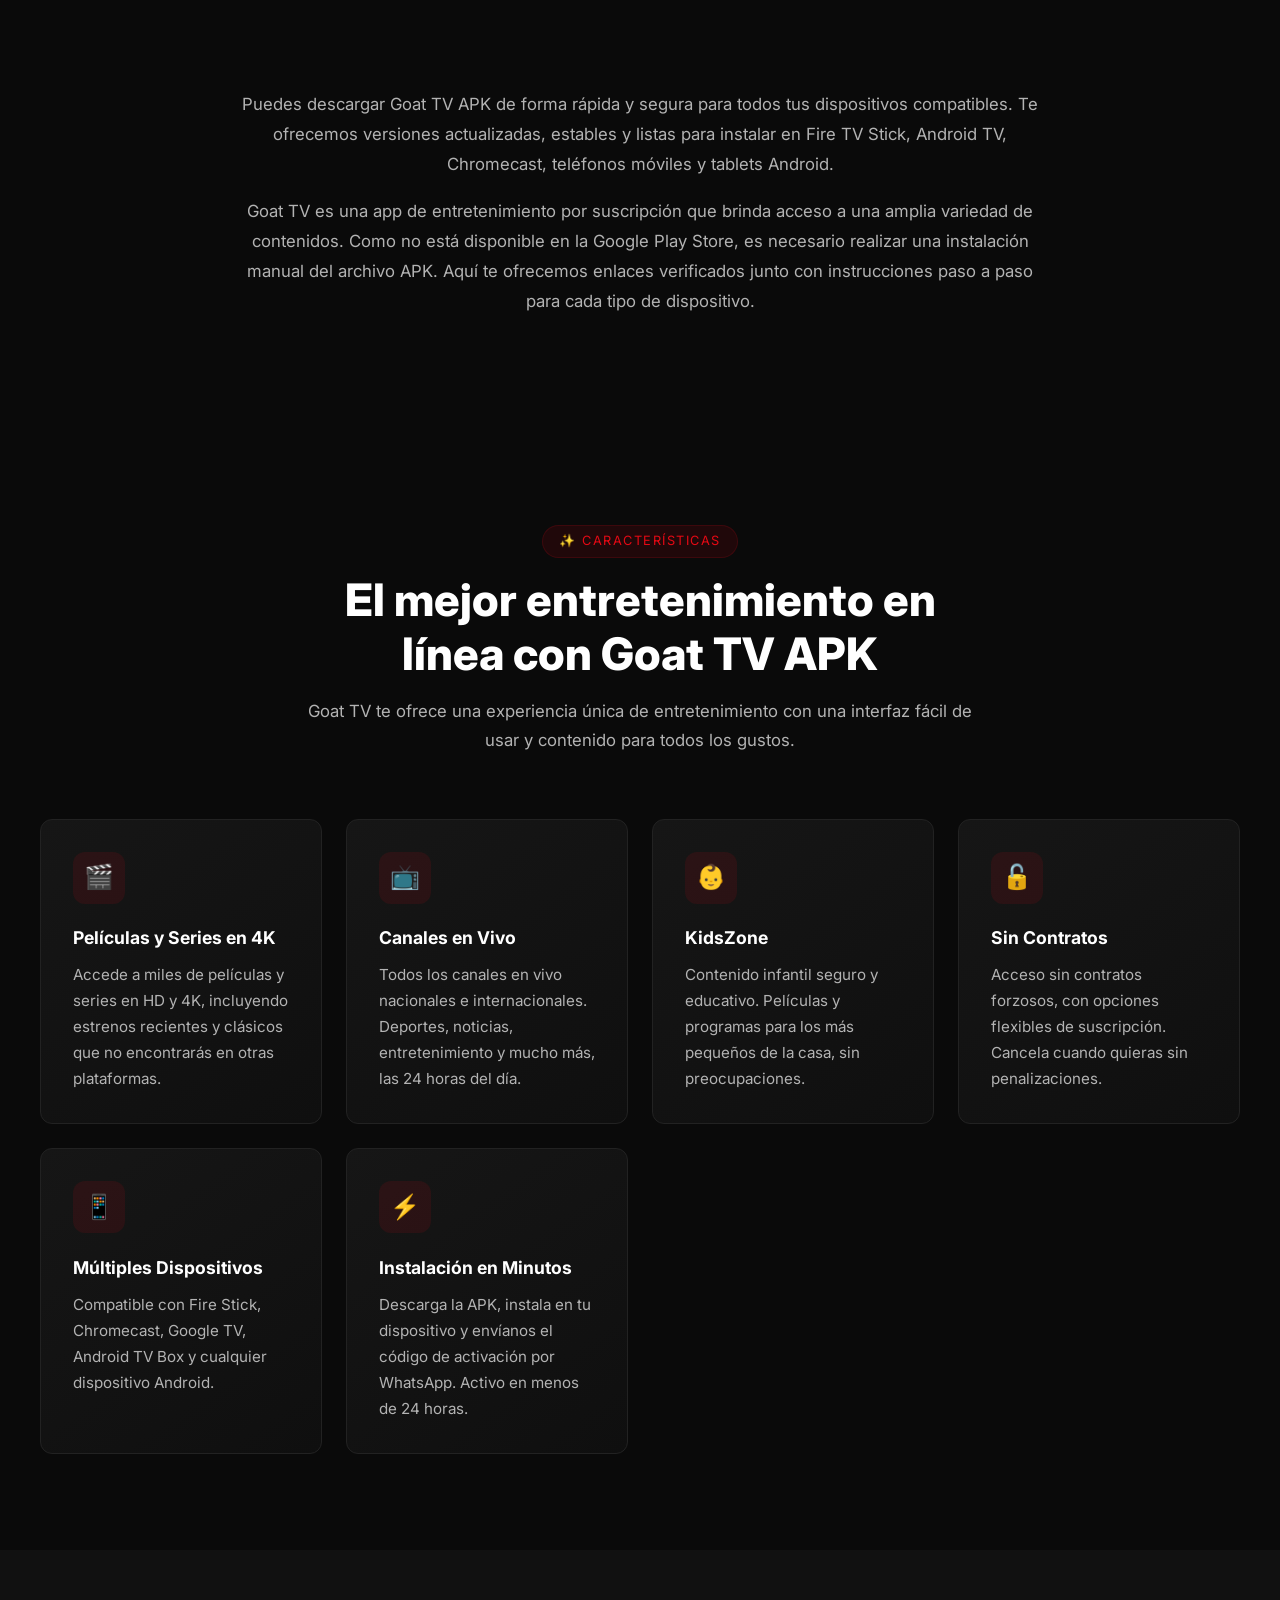
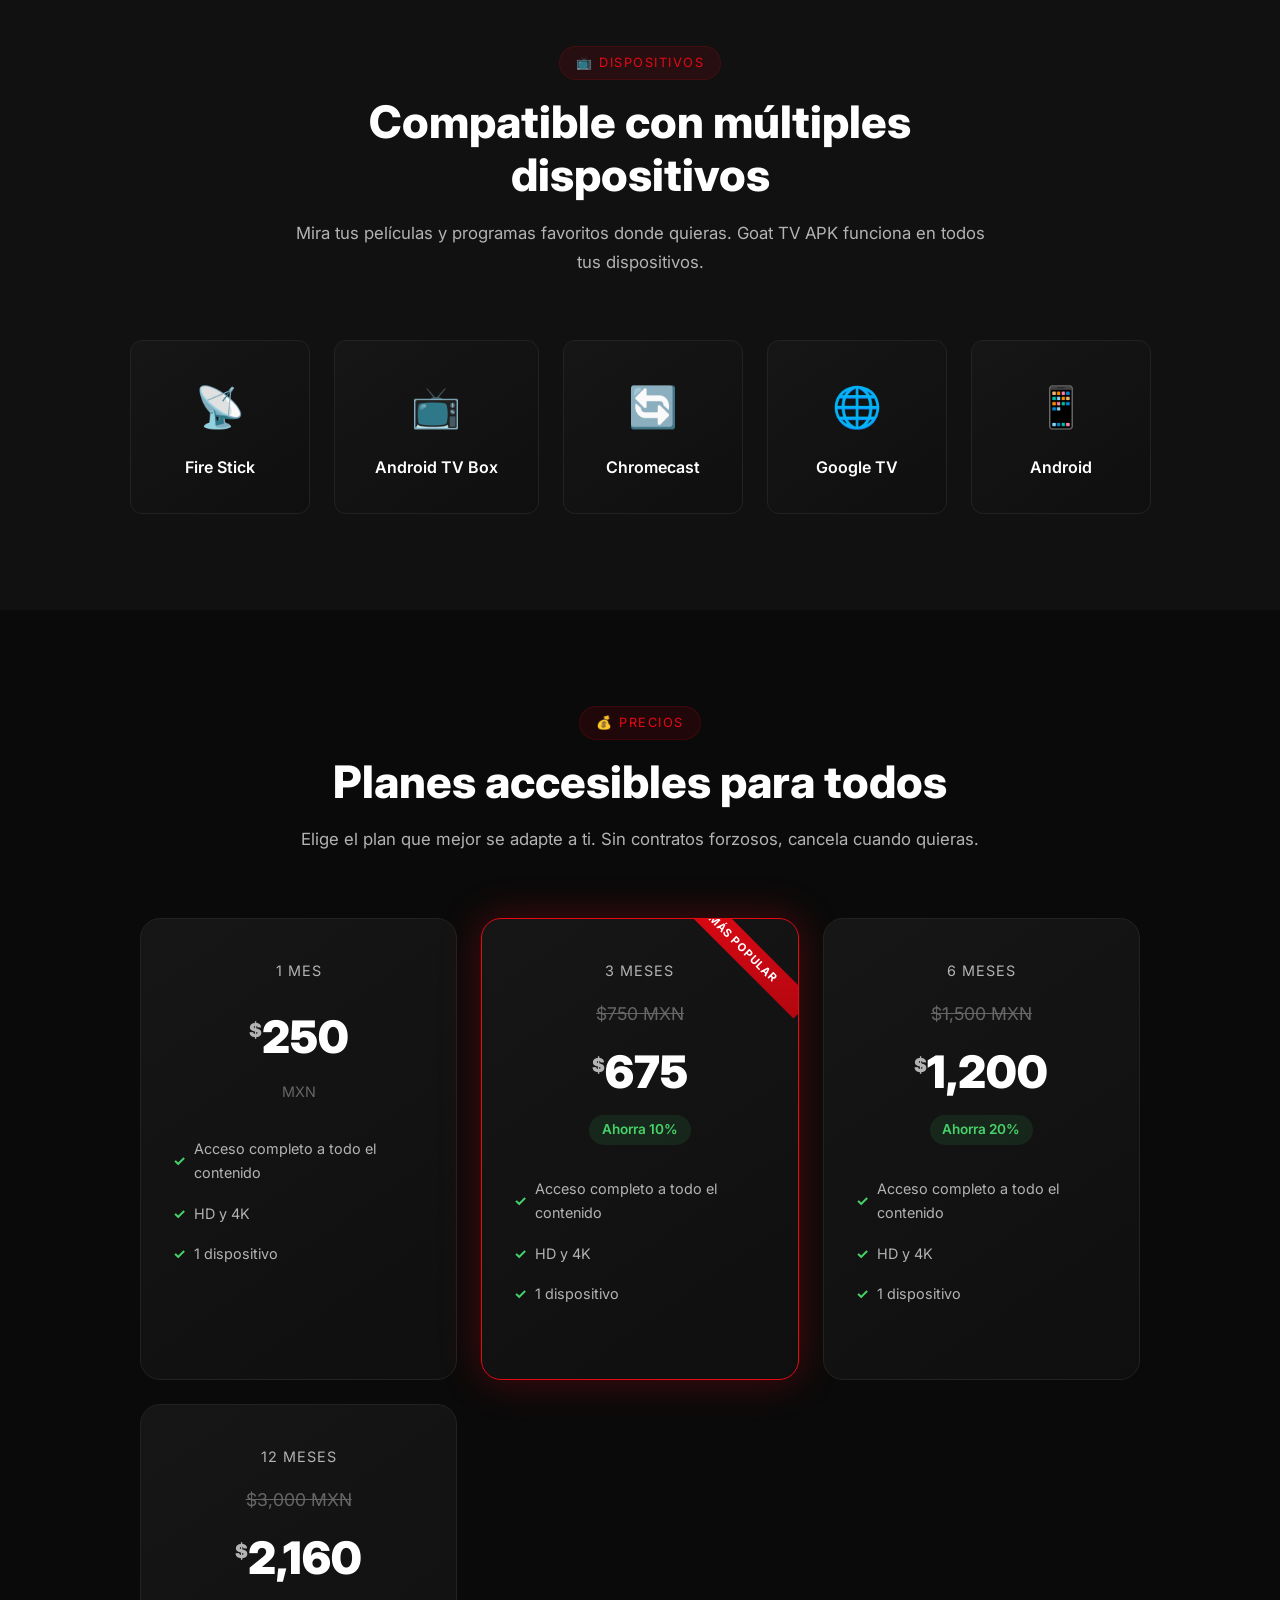
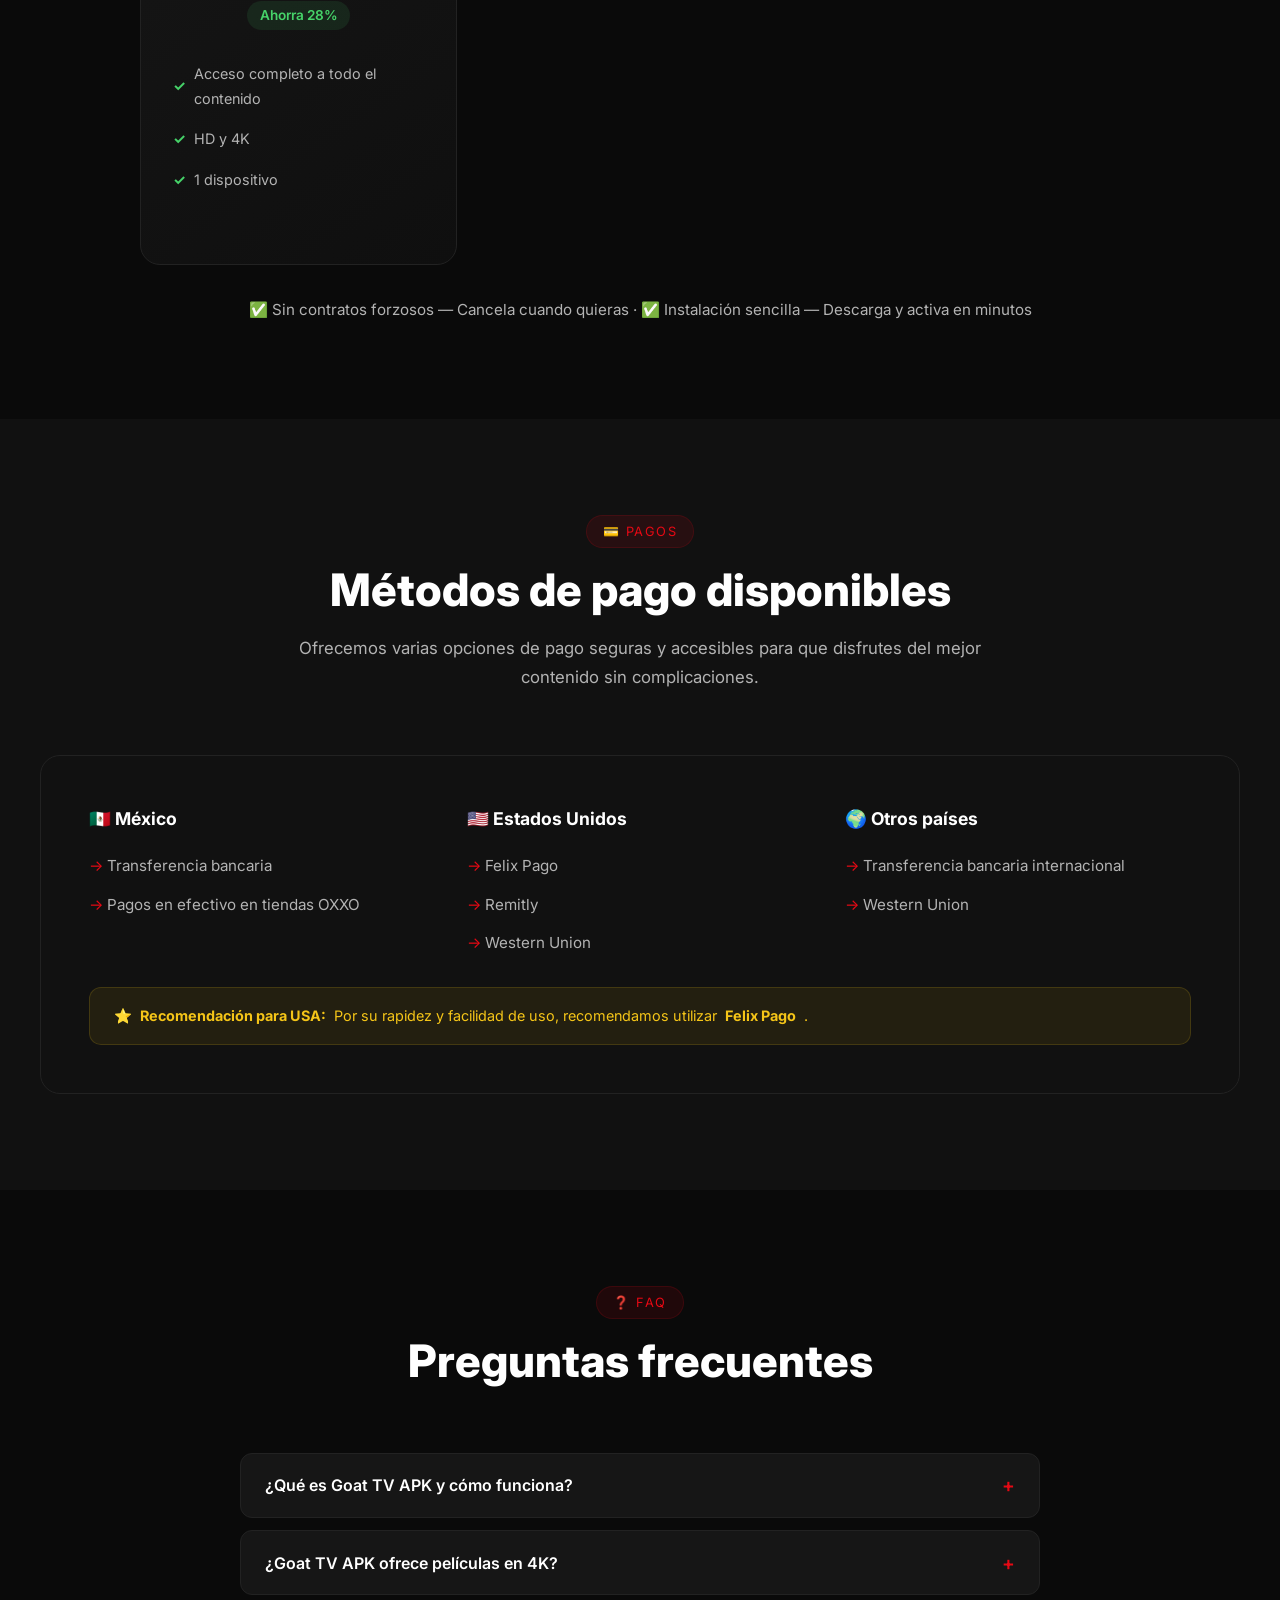
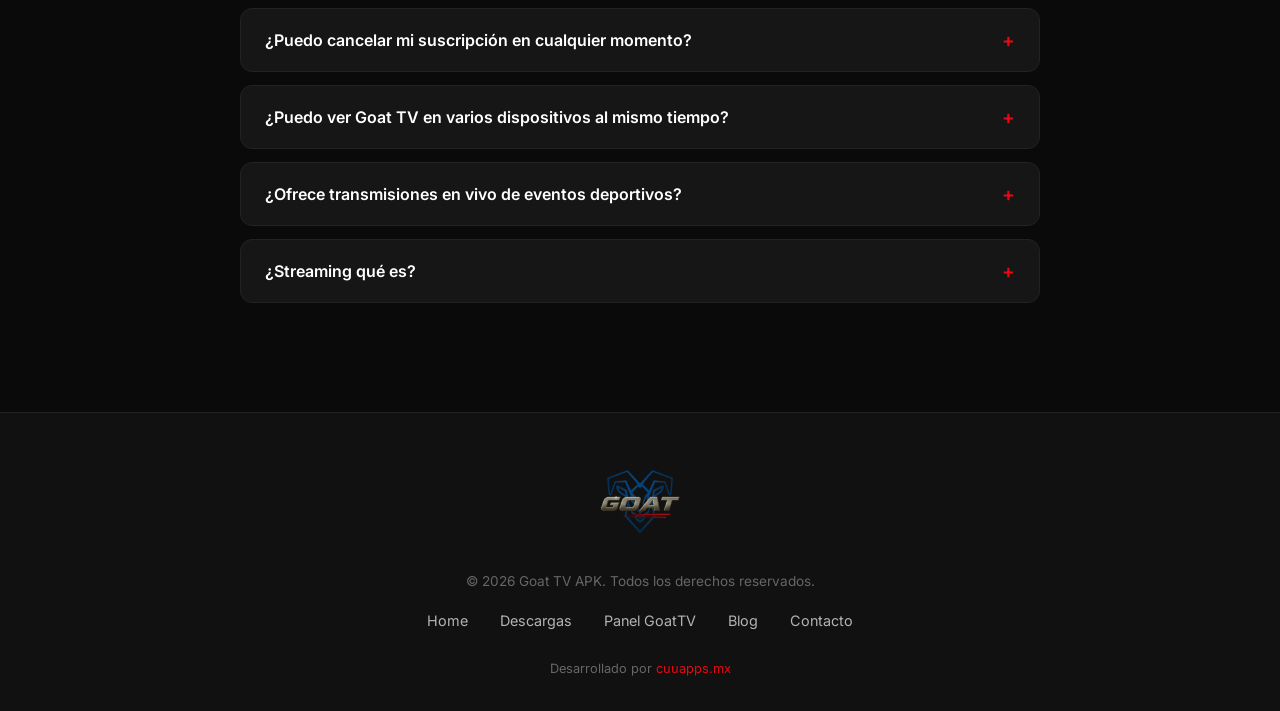
==== commit a0c1de87: "Agregar muted a video para permitir autoplay" ====
--- a/index.html
+++ b/index.html
@@ -62,7 +62,7 @@
 <section class="section video-section">
   <div class="container">
     <div class="video-wrapper animate-on-scroll">
-      <video autoplay loop playsinline id="heroVideo" controls>
+      <video autoplay loop playsinline muted id="heroVideo" controls>
         <source src="hero-video.mp4" type="video/mp4">
       </video>
     </div>
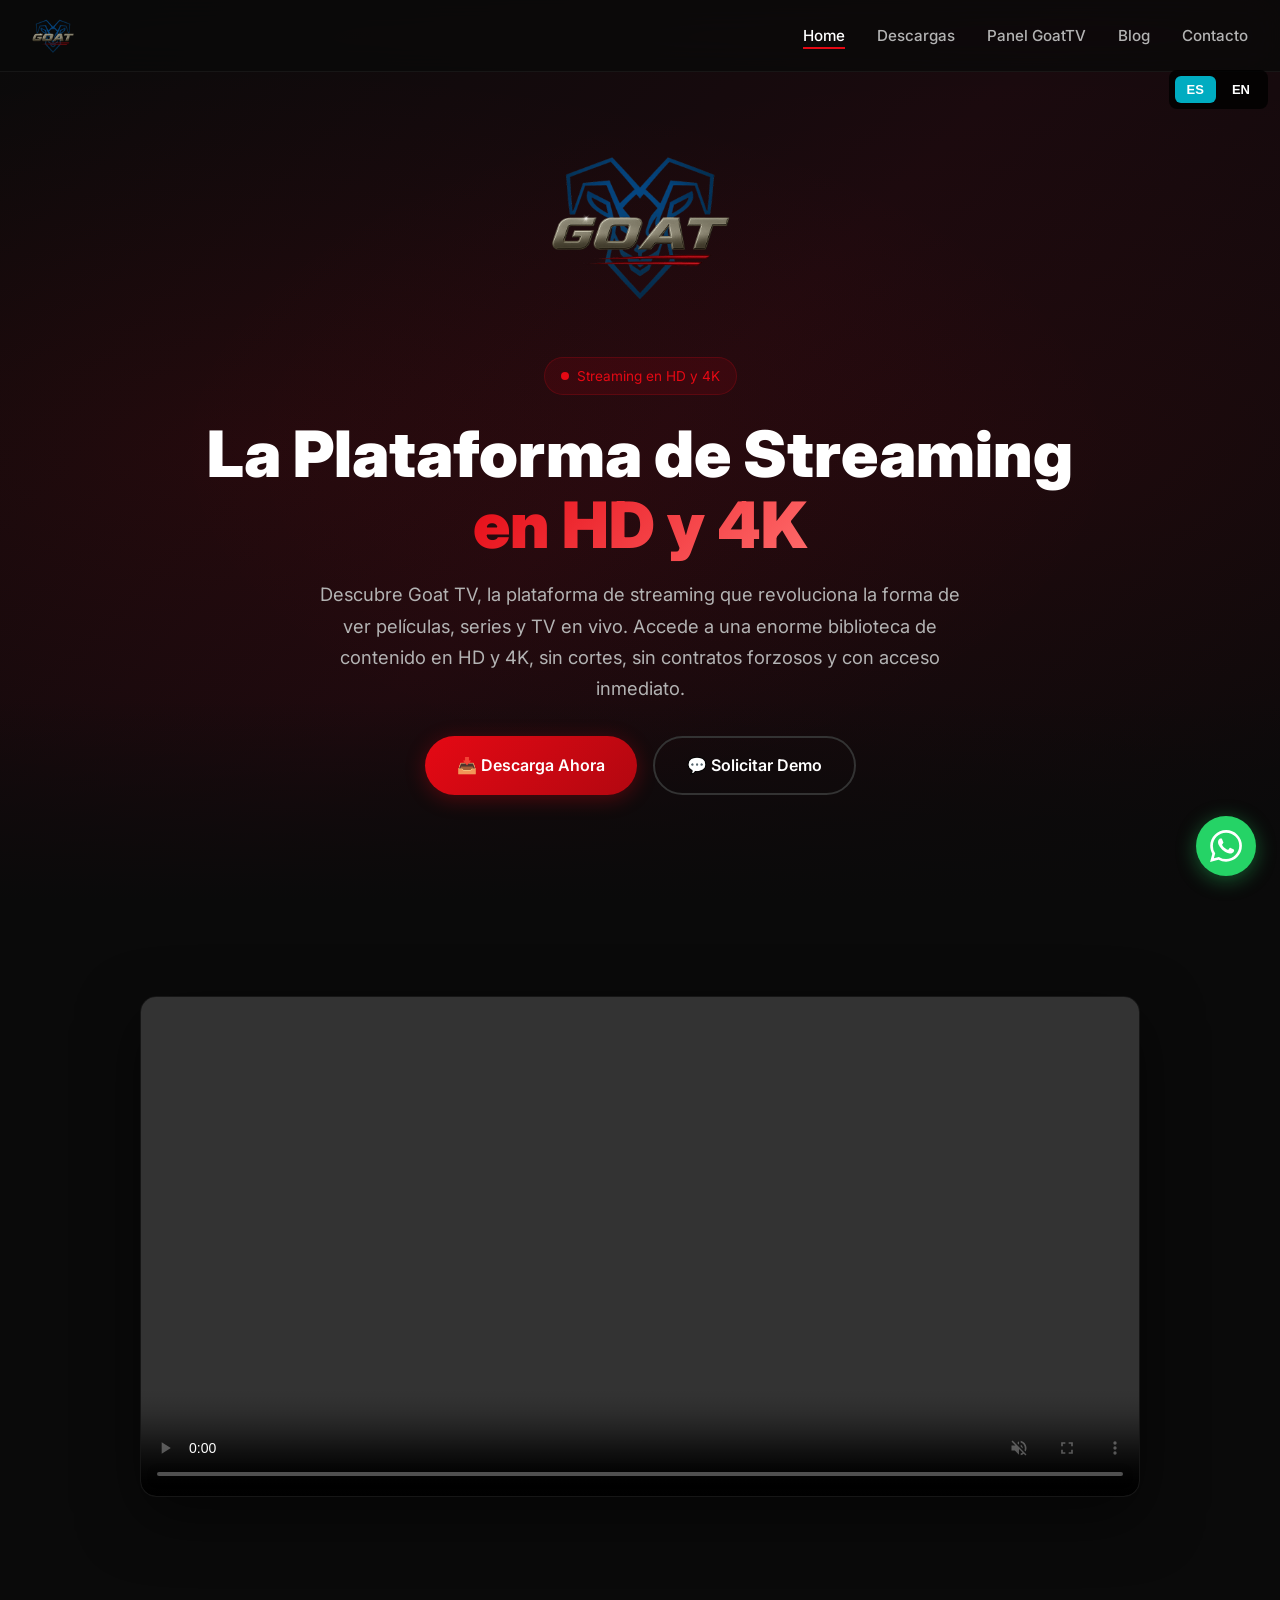
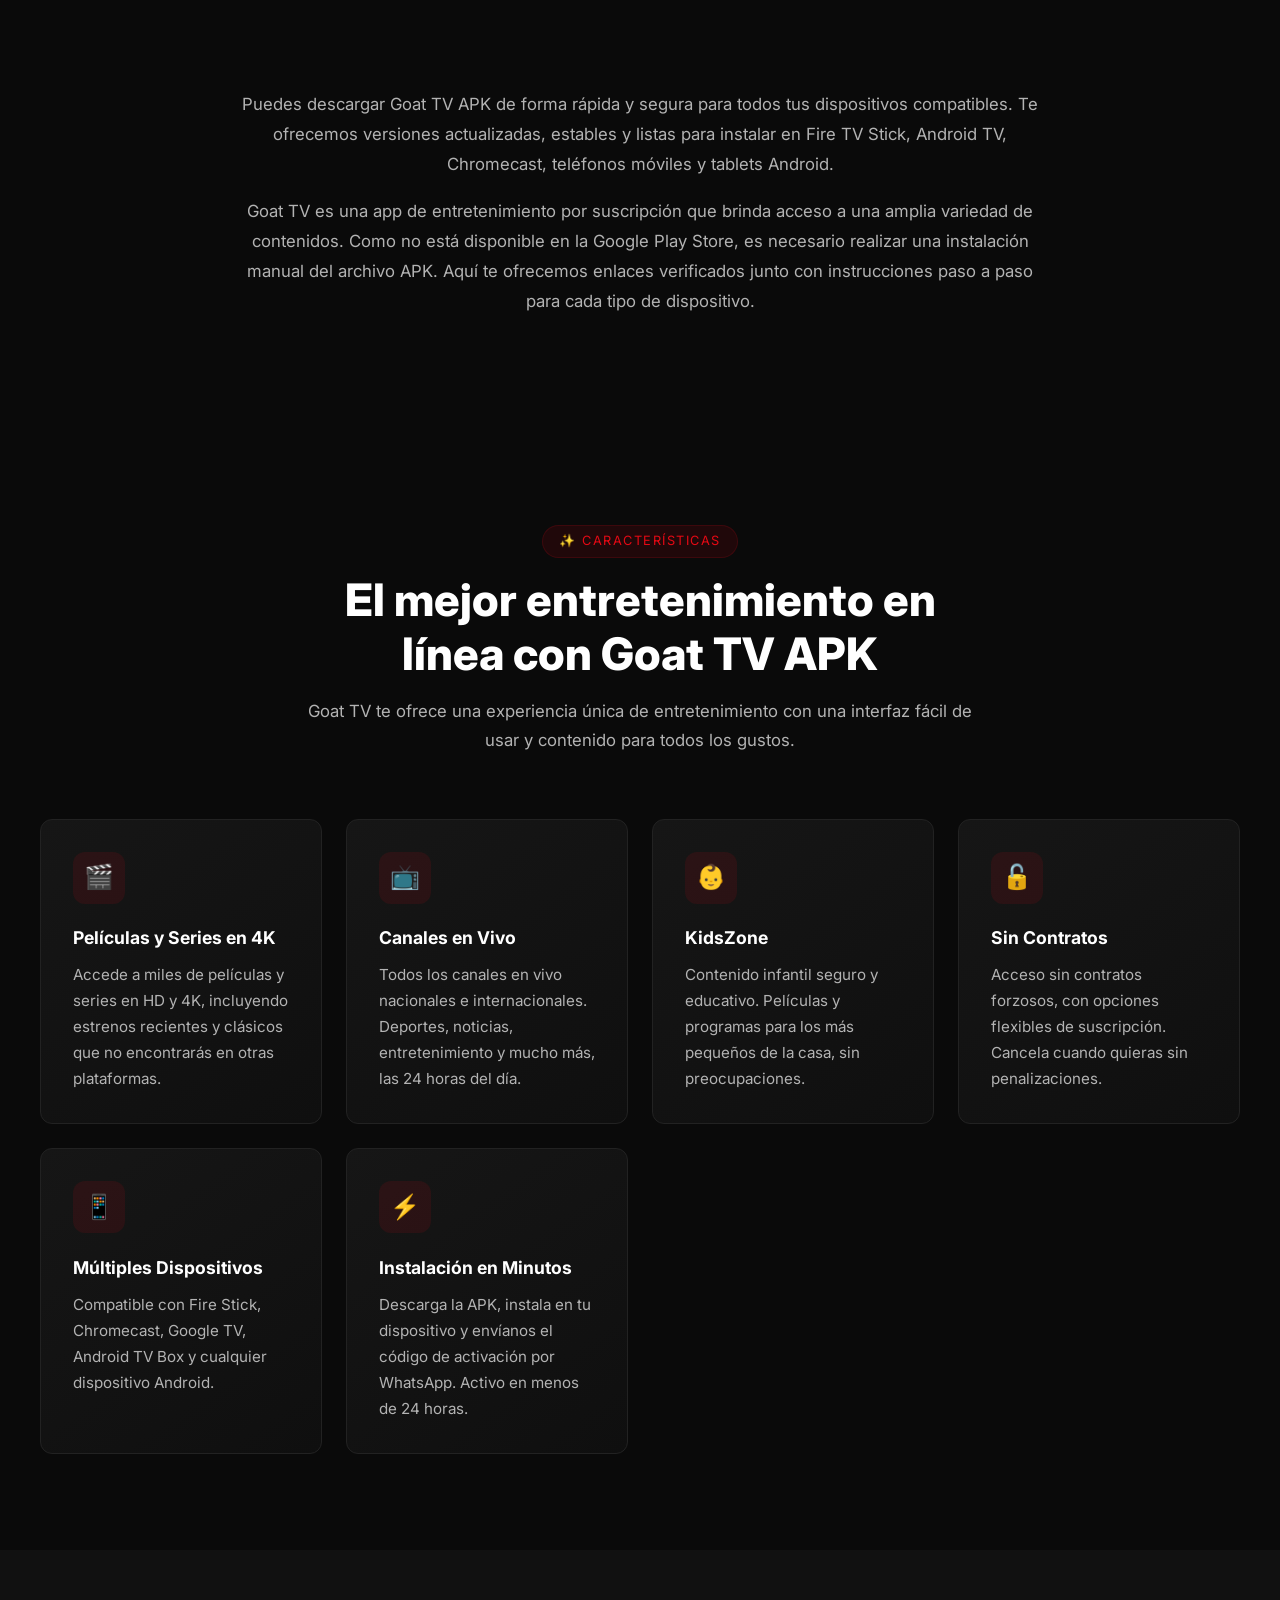
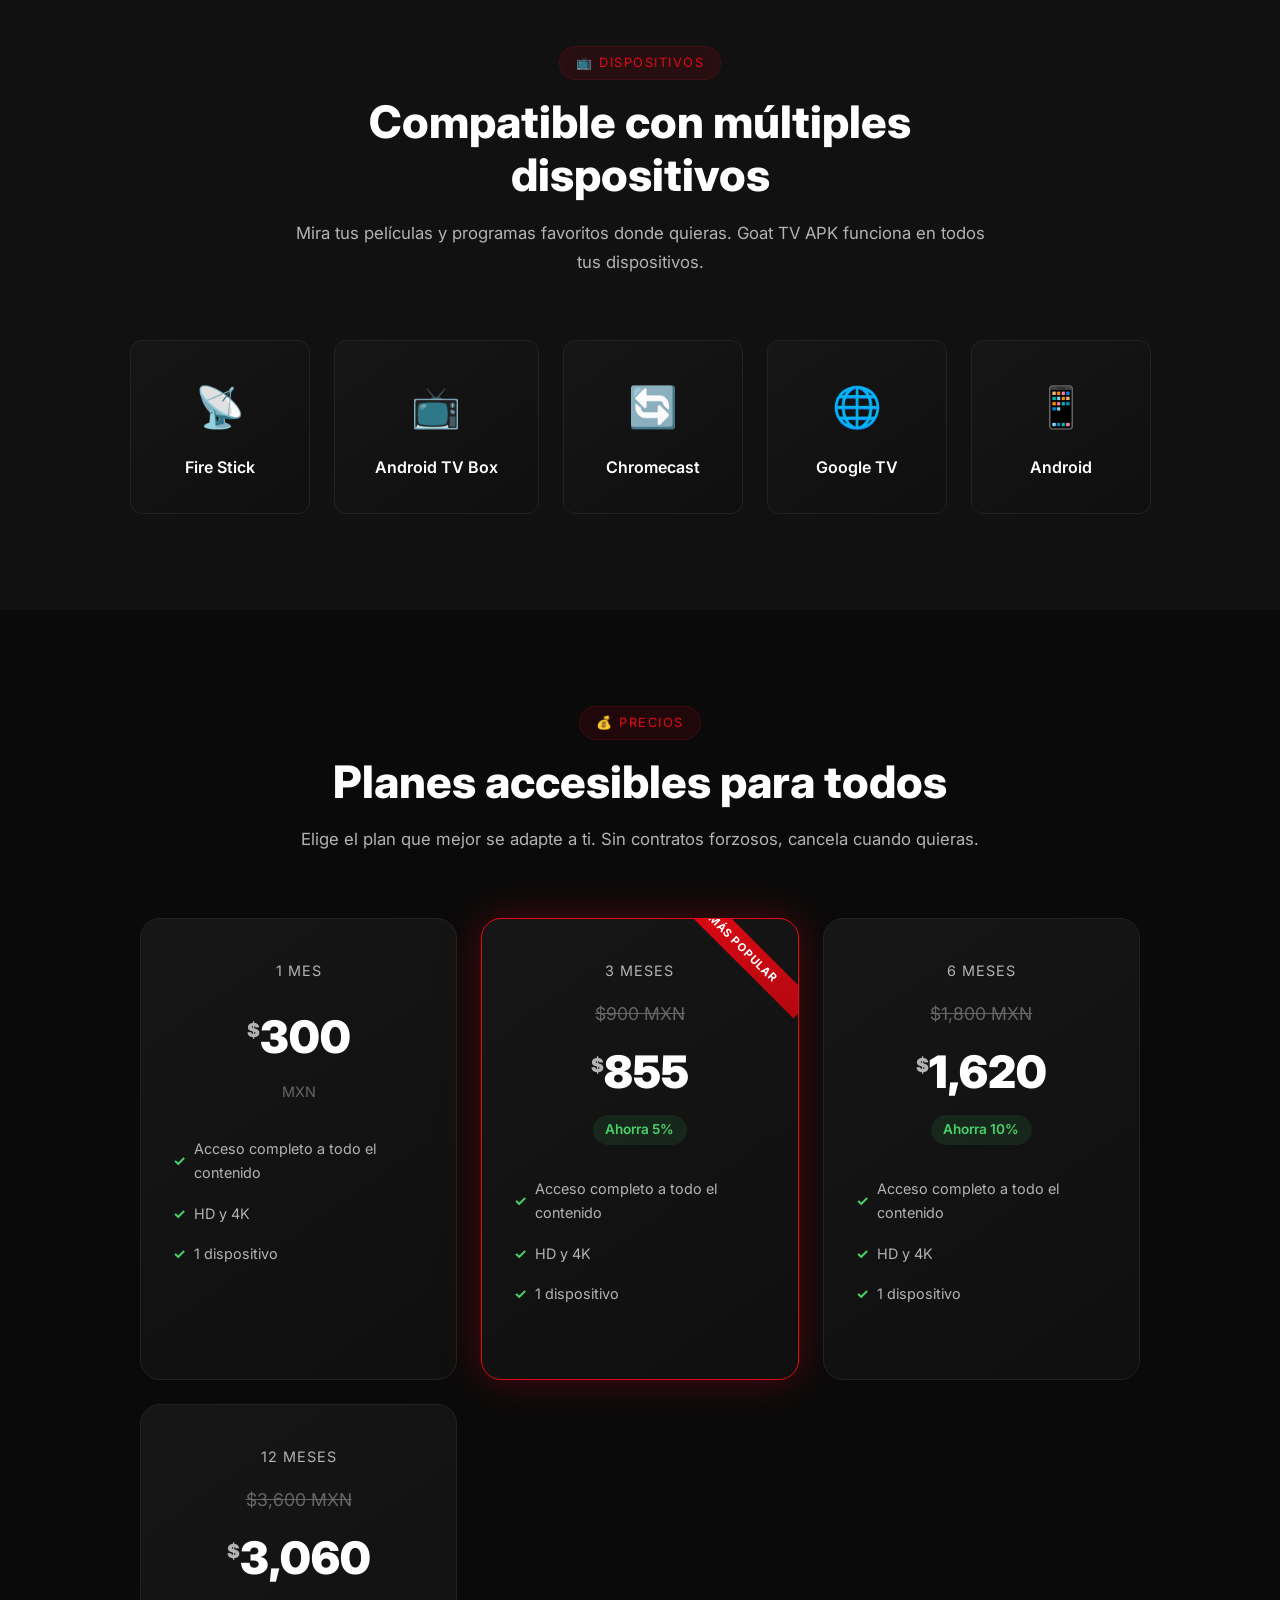
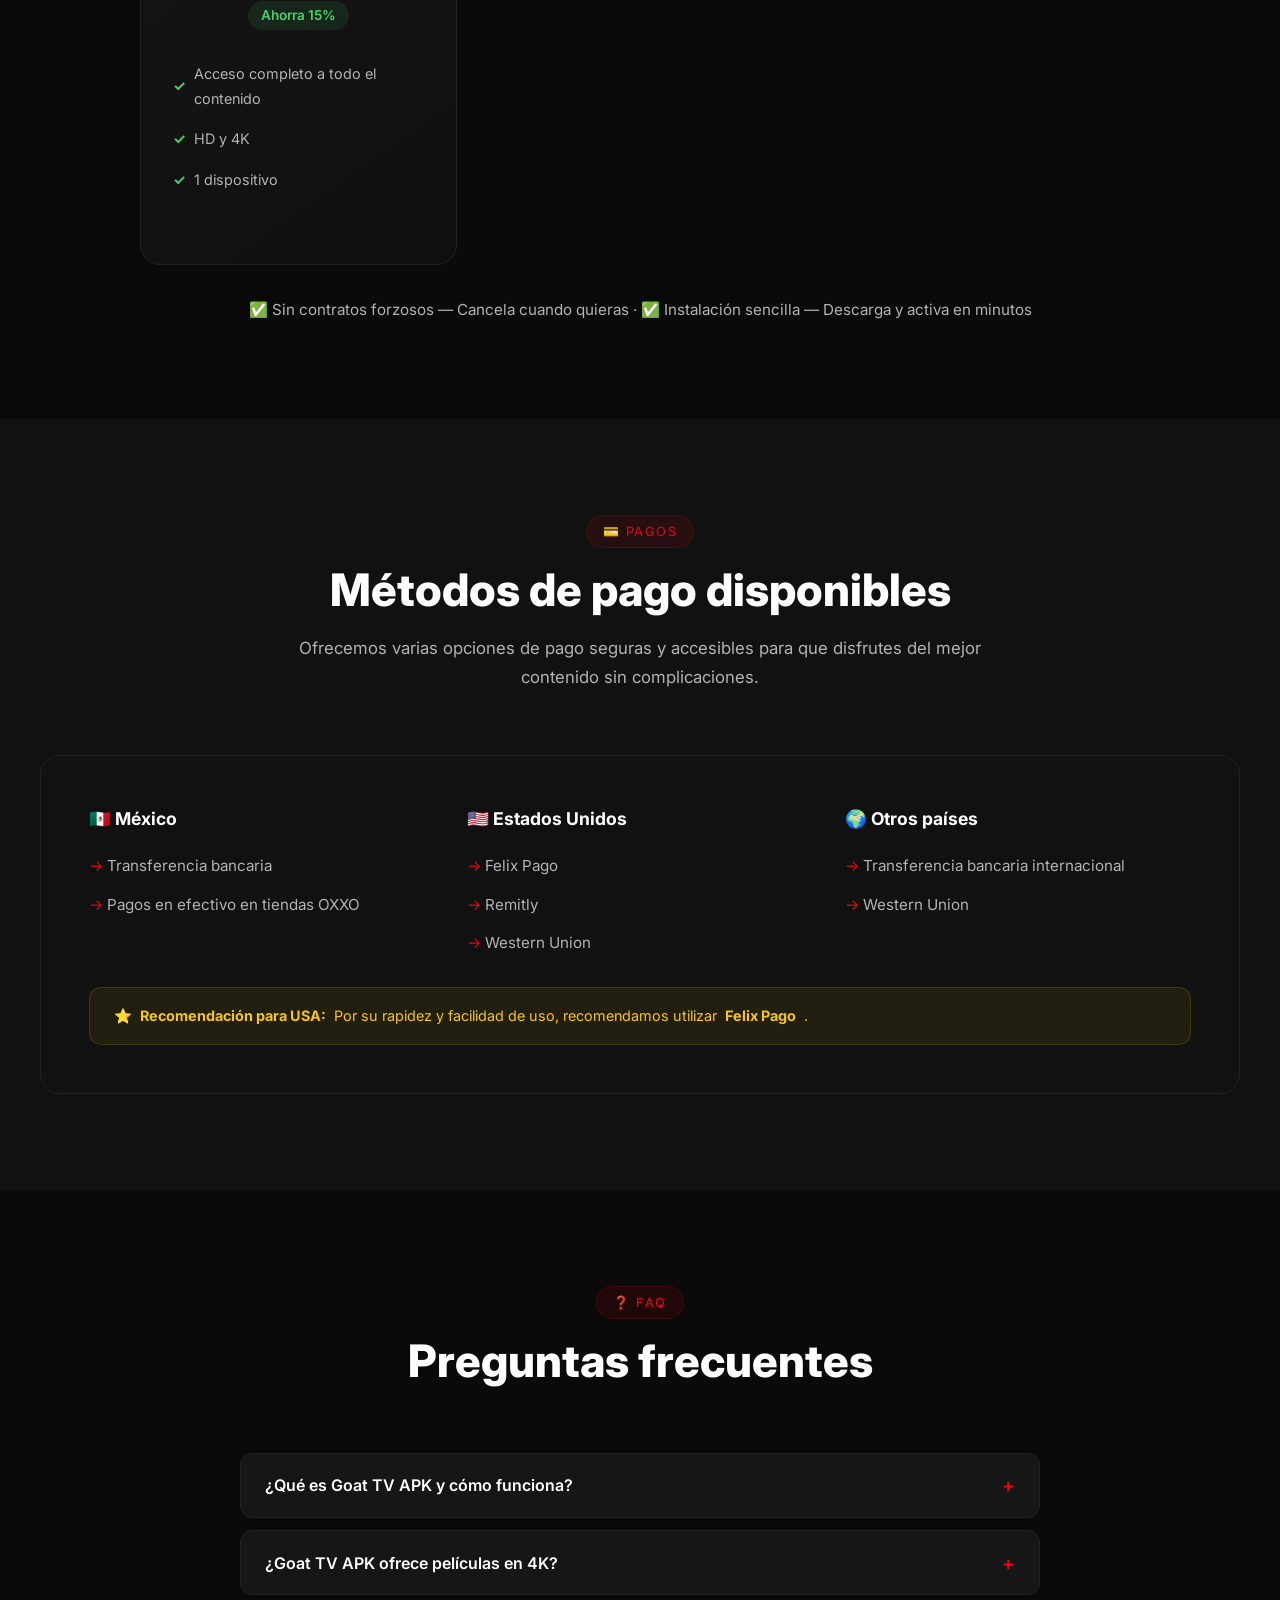
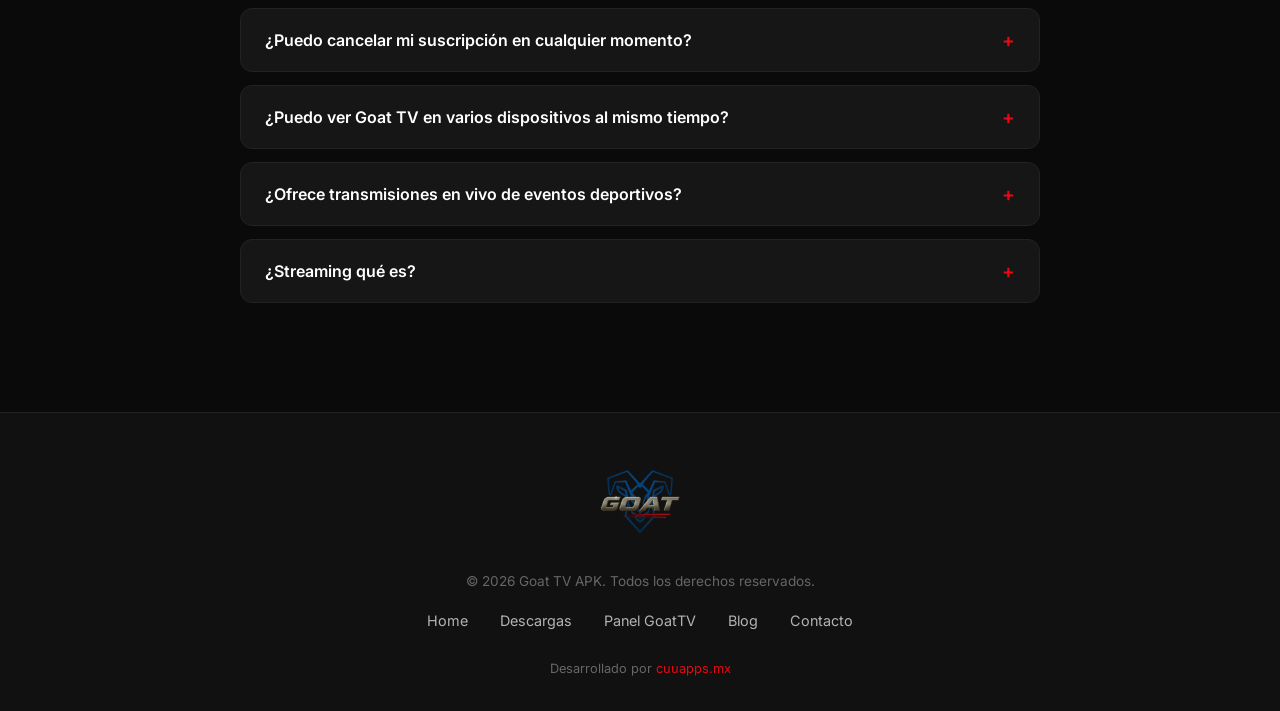
==== commit bf6ebb06: "Update prices: 1mo $300, 3mo $855, 6mo $1,620, 12mo $3,060" ====
--- a/index.html
+++ b/index.html
@@ -166,7 +166,7 @@
     <div class="pricing-grid">
       <div class="price-card animate-on-scroll">
         <div class="price-duration">1 Mes</div>
-        <div class="price-amount"><span class="currency">$</span>250</div>
+        <div class="price-amount"><span class="currency">$</span>300</div>
         <div style="color:var(--text-muted);font-size:0.9rem;margin-bottom:1.5rem;">MXN</div>
         <ul class="price-features">
           <li>Acceso completo a todo el contenido</li>
@@ -176,8 +176,19 @@
       </div>
       <div class="price-card featured animate-on-scroll">
         <div class="price-duration">3 Meses</div>
-        <div class="price-original">$750 MXN</div>
-        <div class="price-amount"><span class="currency">$</span>675</div>
+        <div class="price-original">$900 MXN</div>
+        <div class="price-amount"><span class="currency">$</span>855</div>
+        <div class="price-savings">Ahorra 5%</div>
+        <ul class="price-features">
+          <li>Acceso completo a todo el contenido</li>
+          <li>HD y 4K</li>
+          <li>1 dispositivo</li>
+        </ul>
+      </div>
+      <div class="price-card animate-on-scroll">
+        <div class="price-duration">6 Meses</div>
+        <div class="price-original">$1,800 MXN</div>
+        <div class="price-amount"><span class="currency">$</span>1,620</div>
         <div class="price-savings">Ahorra 10%</div>
         <ul class="price-features">
           <li>Acceso completo a todo el contenido</li>
@@ -186,21 +197,10 @@
         </ul>
       </div>
       <div class="price-card animate-on-scroll">
-        <div class="price-duration">6 Meses</div>
-        <div class="price-original">$1,500 MXN</div>
-        <div class="price-amount"><span class="currency">$</span>1,200</div>
-        <div class="price-savings">Ahorra 20%</div>
-        <ul class="price-features">
-          <li>Acceso completo a todo el contenido</li>
-          <li>HD y 4K</li>
-          <li>1 dispositivo</li>
-        </ul>
-      </div>
-      <div class="price-card animate-on-scroll">
         <div class="price-duration">12 Meses</div>
-        <div class="price-original">$3,000 MXN</div>
-        <div class="price-amount"><span class="currency">$</span>2,160</div>
-        <div class="price-savings">Ahorra 28%</div>
+        <div class="price-original">$3,600 MXN</div>
+        <div class="price-amount"><span class="currency">$</span>3,060</div>
+        <div class="price-savings">Ahorra 15%</div>
         <ul class="price-features">
           <li>Acceso completo a todo el contenido</li>
           <li>HD y 4K</li>
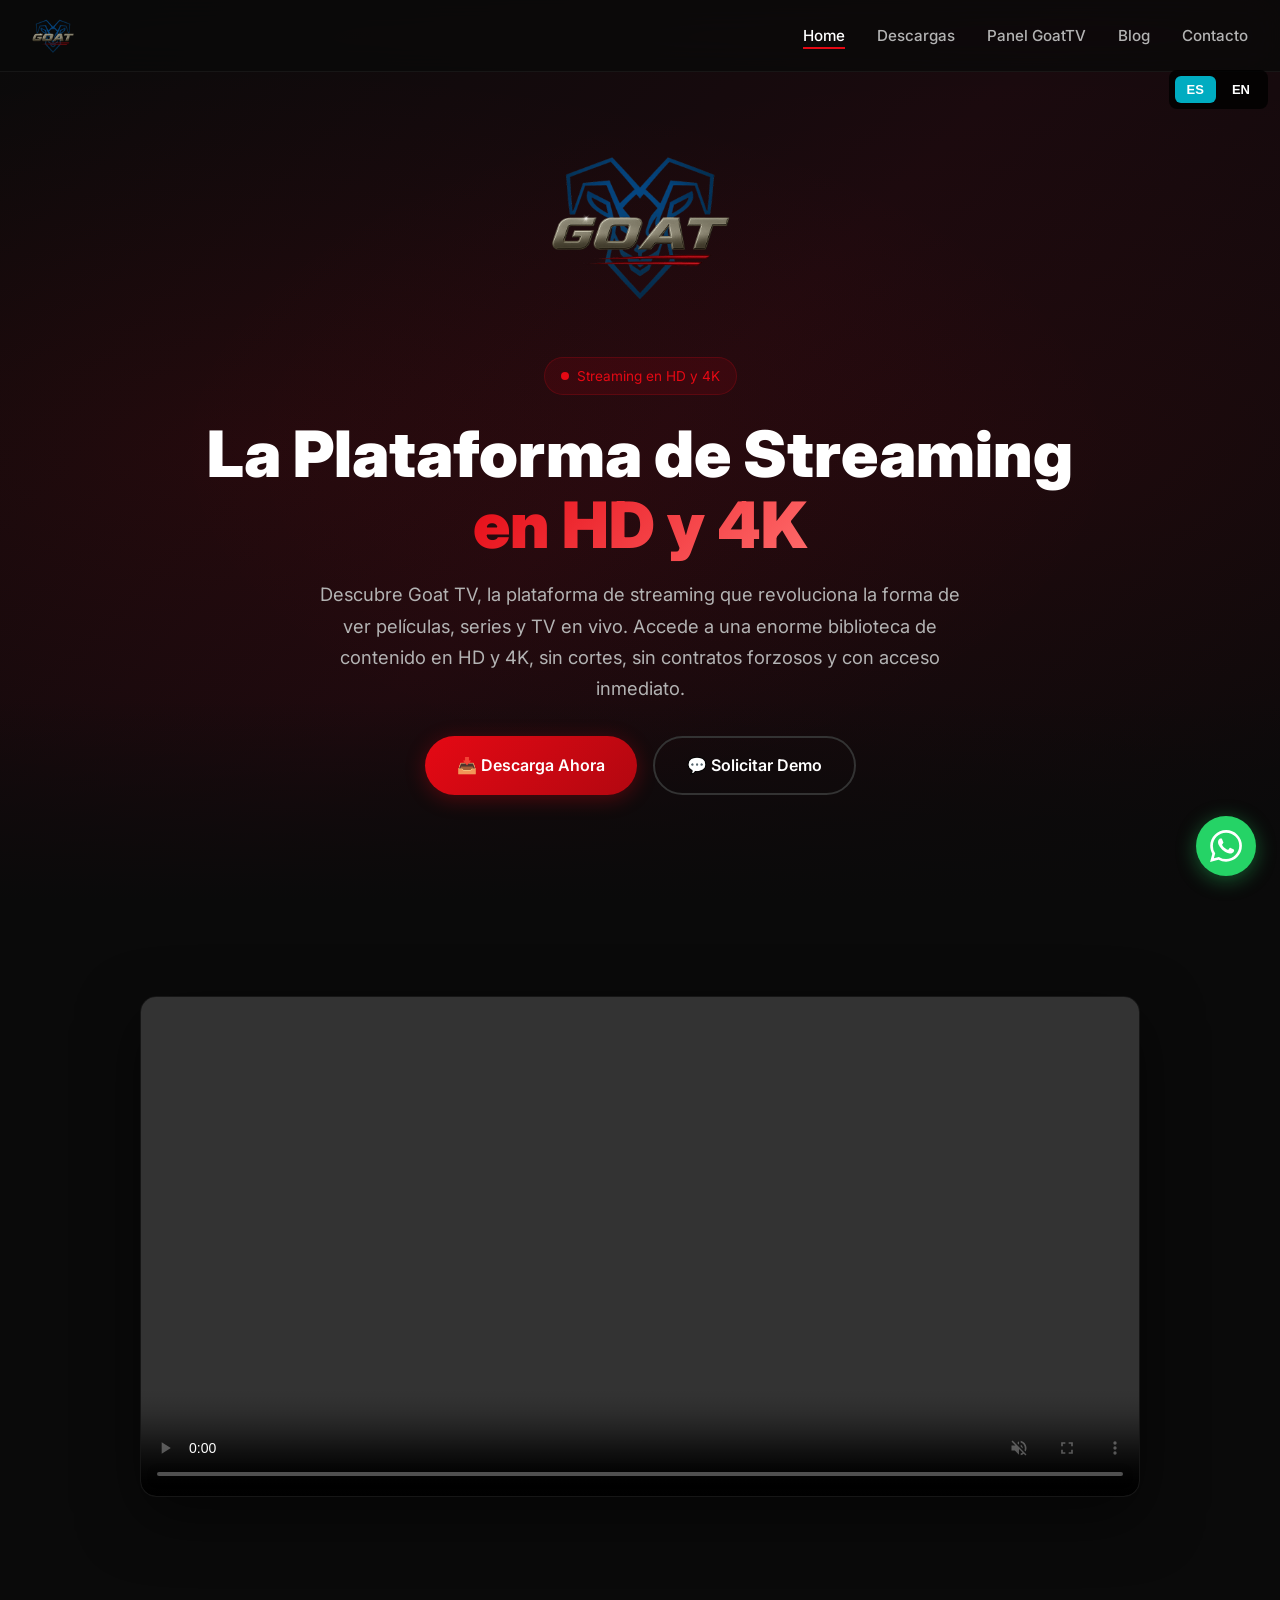
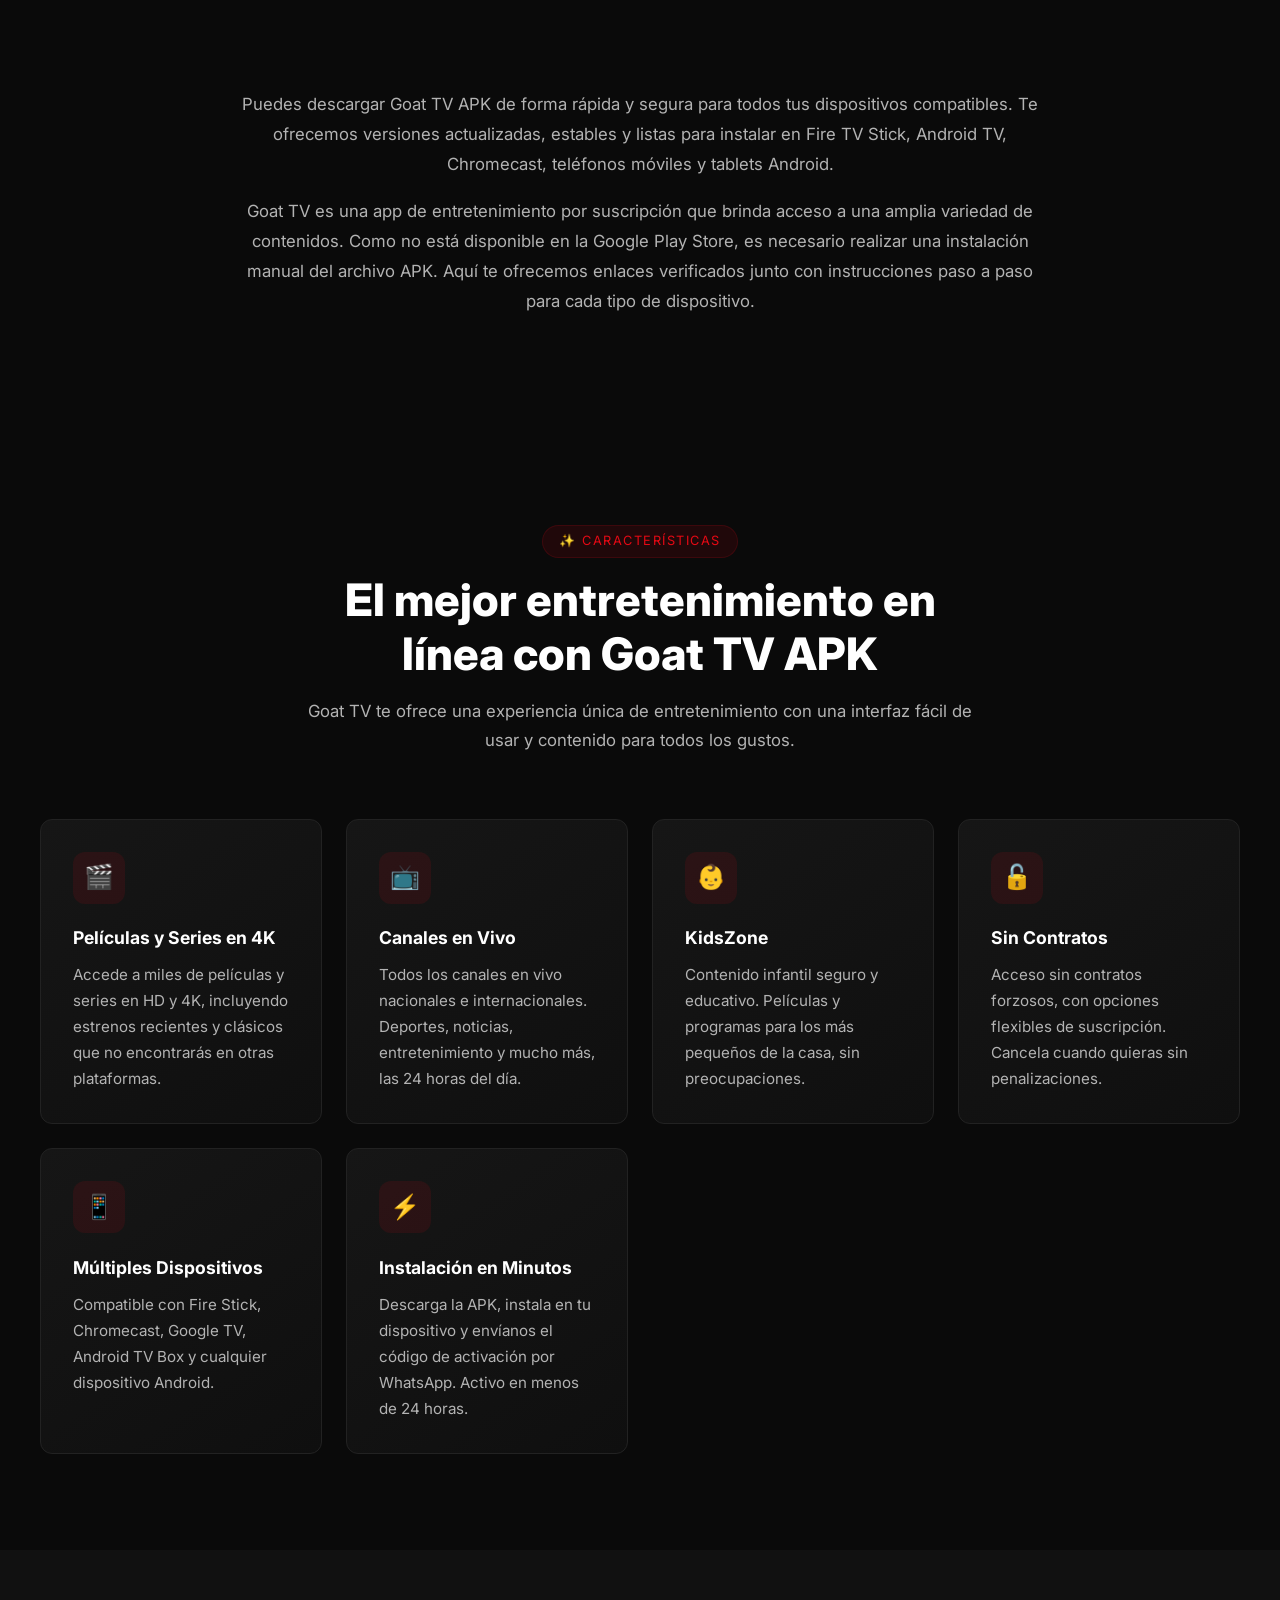
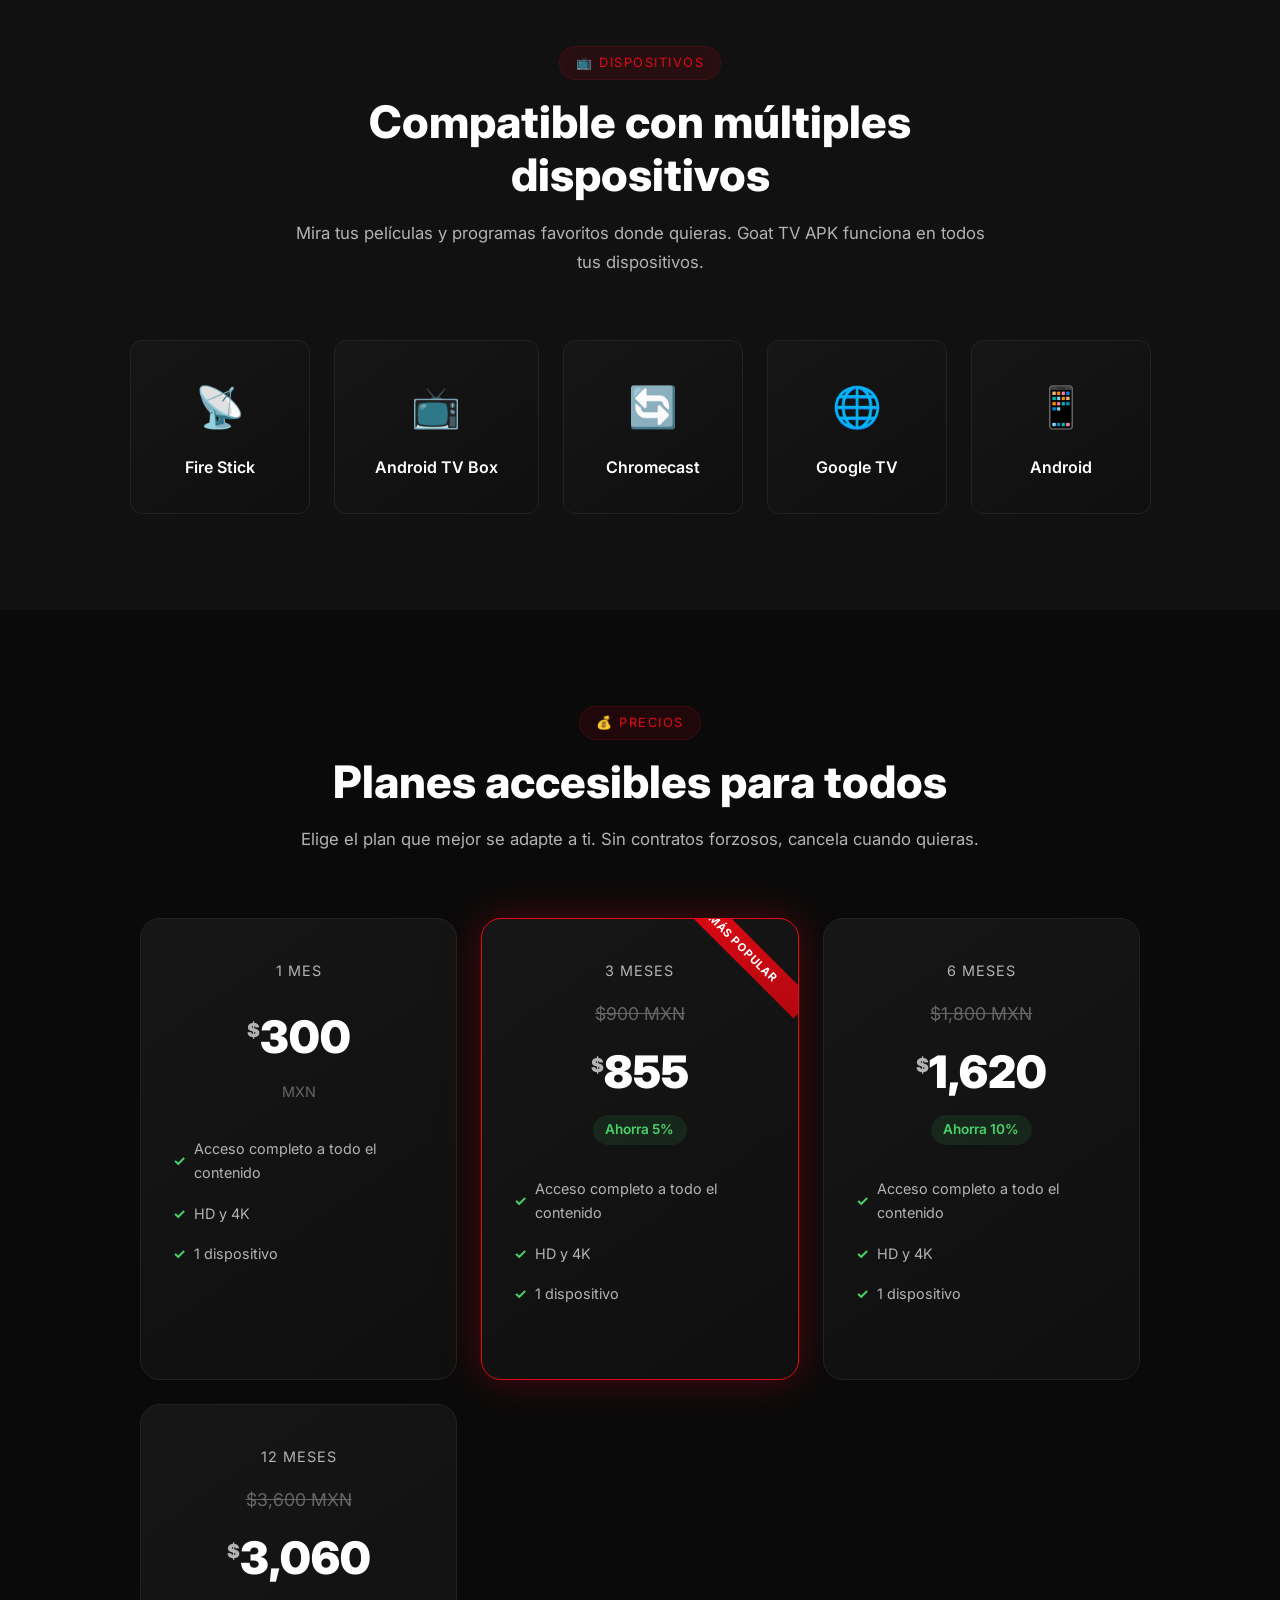
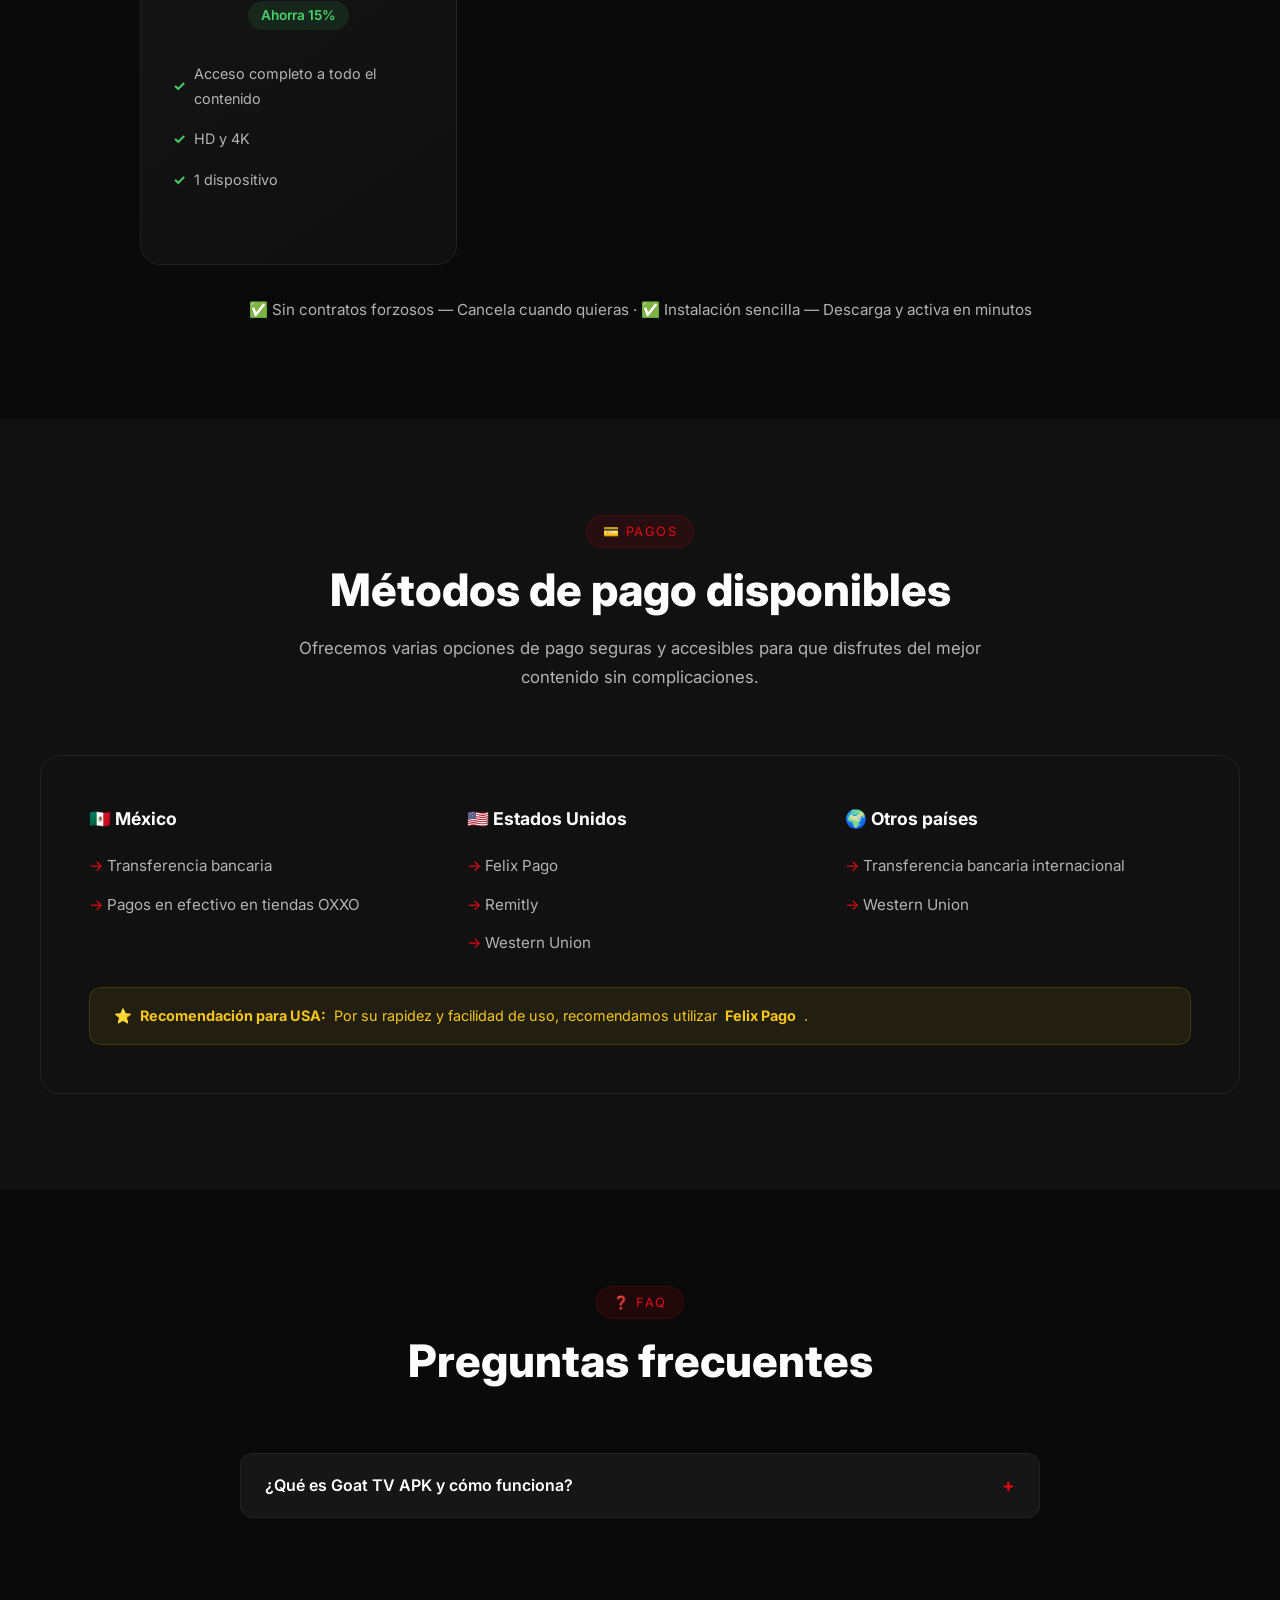
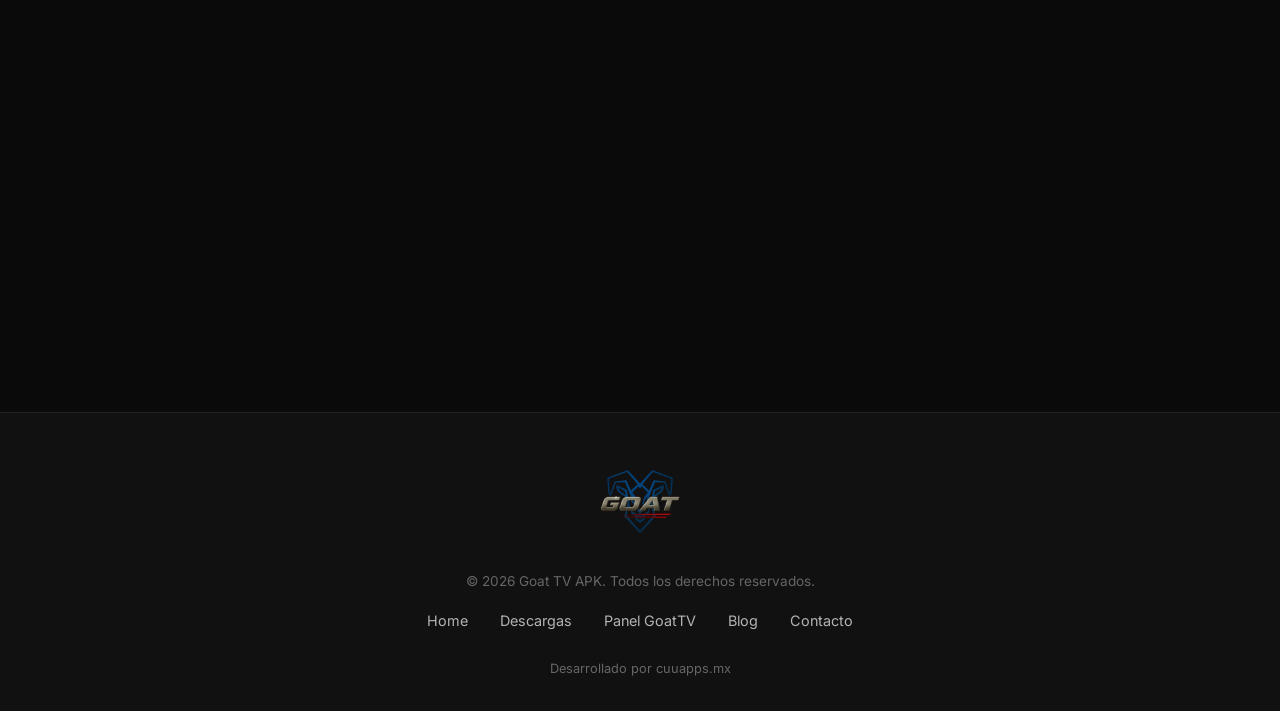
==== commit 9bd91e01: "[verified] Remove external purchase and contact links" ====
--- a/index.html
+++ b/index.html
@@ -301,13 +301,13 @@
     <a href="blog.html">Blog</a>
     <a href="contacto.html">Contacto</a>
   </div>
-  <p class="footer-credit">Desarrollado por <a href="https://cuuapps.mx" target="_blank" rel="noopener">cuuapps.mx</a></p>
+  <p class="footer-credit">Desarrollado por <span>cuuapps.mx</span></p>
 </footer>
 
 <!-- WHATSAPP FLOAT -->
-<a href="https://wa.me/5218142765488" class="whatsapp-float" aria-label="Contactar por WhatsApp">
+<span class="whatsapp-float" aria-label="Contactar por WhatsApp">
   <svg viewBox="0 0 24 24"><path d="M17.472 14.382c-.297-.149-1.758-.867-2.03-.967-.273-.099-.471-.148-.67.15-.197.297-.767.966-.94 1.164-.173.199-.347.223-.644.075-.297-.15-1.255-.463-2.39-1.475-.883-.788-1.48-1.761-1.653-2.059-.173-.297-.018-.458.13-.606.134-.133.298-.347.446-.52.149-.174.198-.298.298-.497.099-.198.05-.371-.025-.52-.075-.149-.669-1.612-.916-2.207-.242-.579-.487-.5-.669-.51-.173-.008-.371-.01-.57-.01-.198 0-.52.074-.792.372-.272.297-1.04 1.016-1.04 2.479 0 1.462 1.065 2.875 1.213 3.074.149.198 2.096 3.2 5.077 4.487.709.306 1.262.489 1.694.625.712.227 1.36.195 1.871.118.571-.085 1.758-.719 2.006-1.413.248-.694.248-1.289.173-1.413-.074-.124-.272-.198-.57-.347m-5.421 7.403h-.004a9.87 9.87 0 01-5.031-1.378l-.361-.214-3.741.982.998-3.648-.235-.374a9.86 9.86 0 01-1.51-5.26c.001-5.45 4.436-9.884 9.888-9.884 2.64 0 5.122 1.03 6.988 2.898a9.825 9.825 0 012.893 6.994c-.003 5.45-4.437 9.884-9.885 9.884m8.413-18.297A11.815 11.815 0 0012.05 0C5.495 0 .16 5.335.157 11.892c0 2.096.547 4.142 1.588 5.945L.057 24l6.305-1.654a11.882 11.882 0 005.683 1.448h.005c6.554 0 11.89-5.335 11.893-11.893a11.821 11.821 0 00-3.48-8.413z"/></svg>
-</a>
+</span>
 
 <script>
 // Navbar scroll
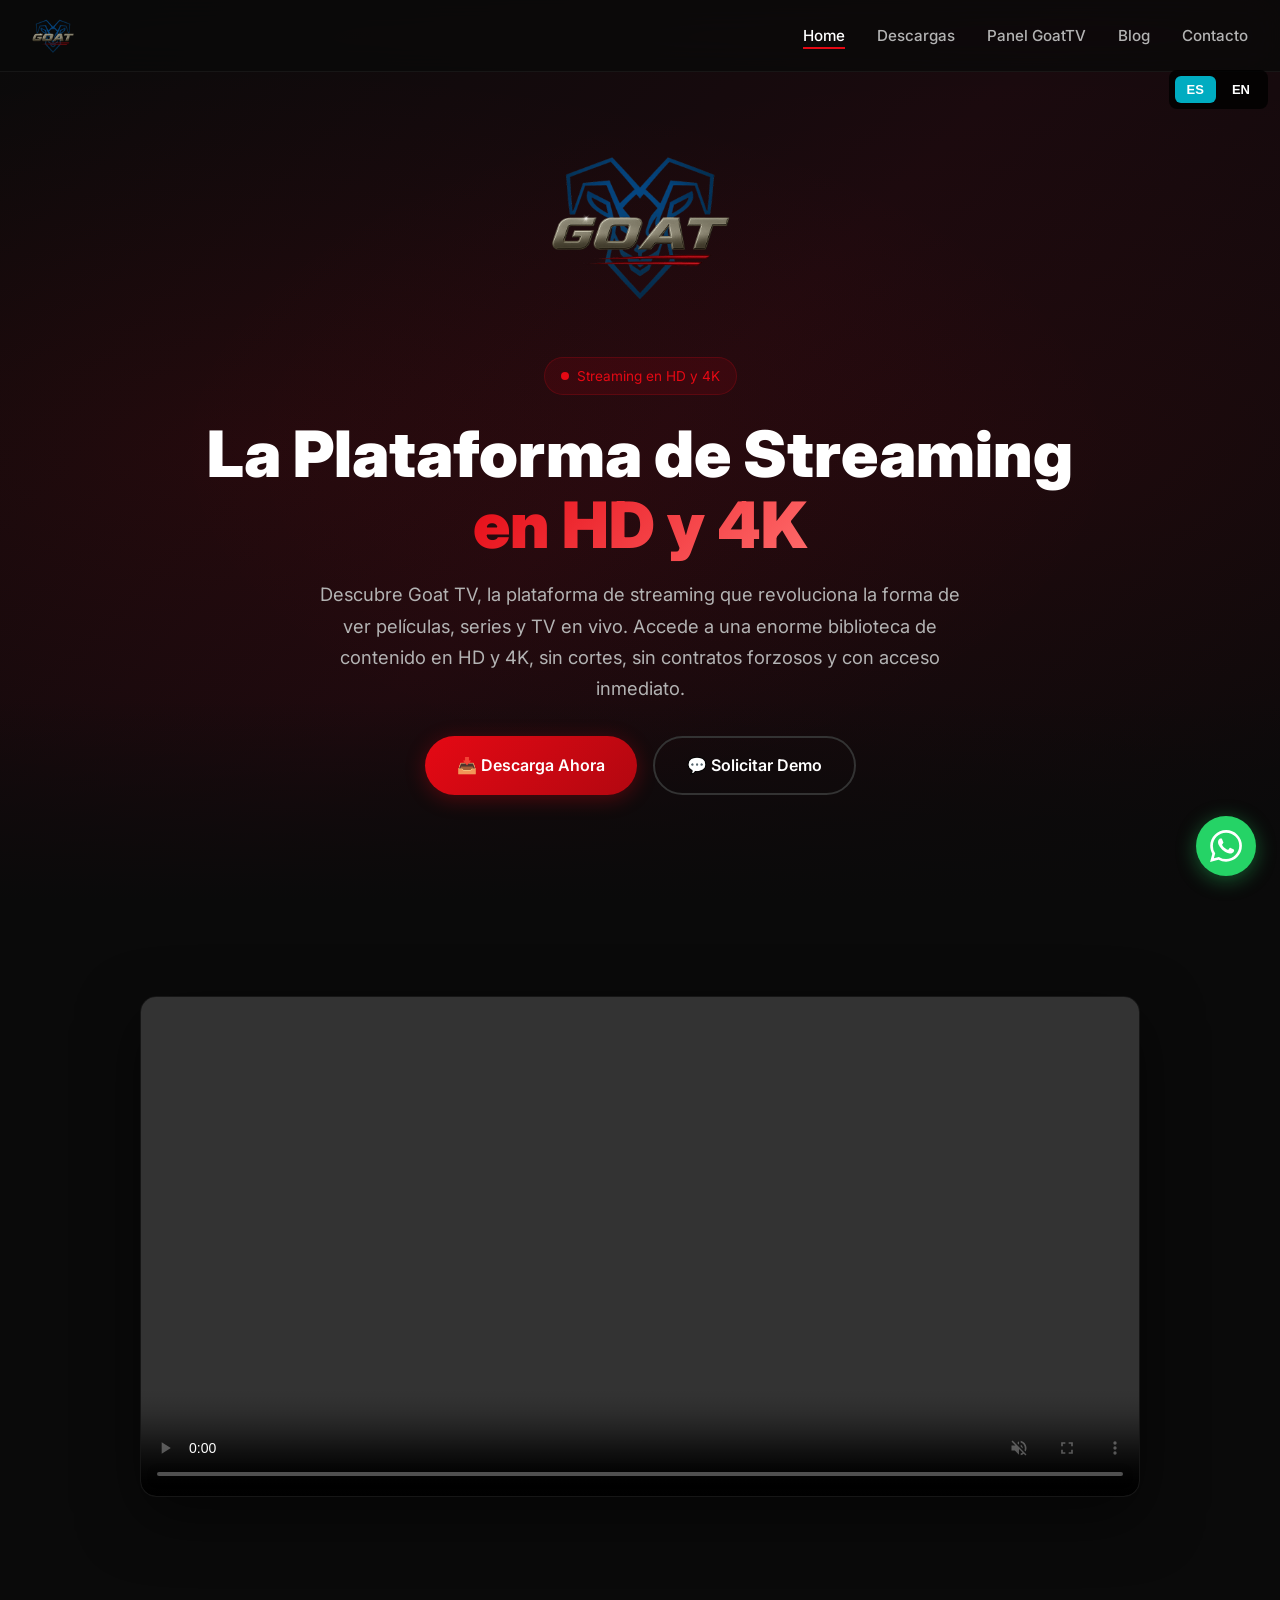
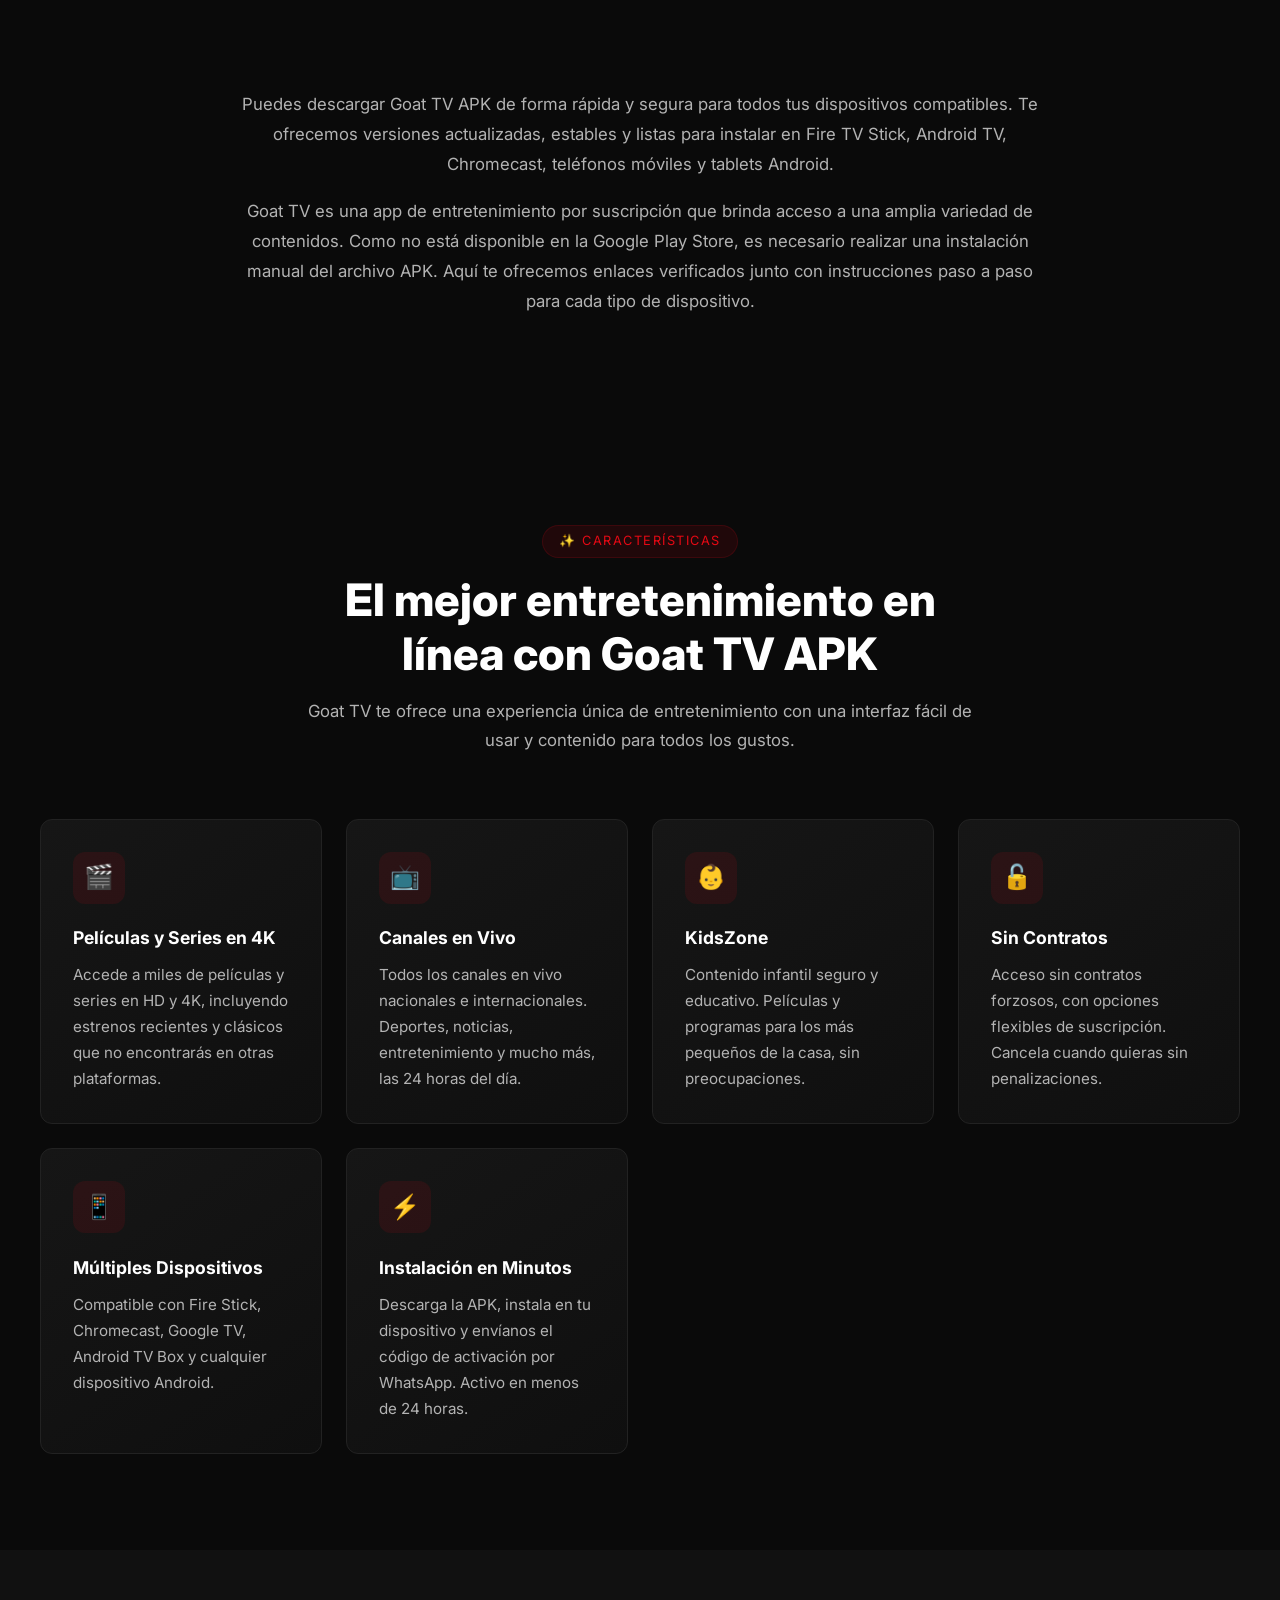
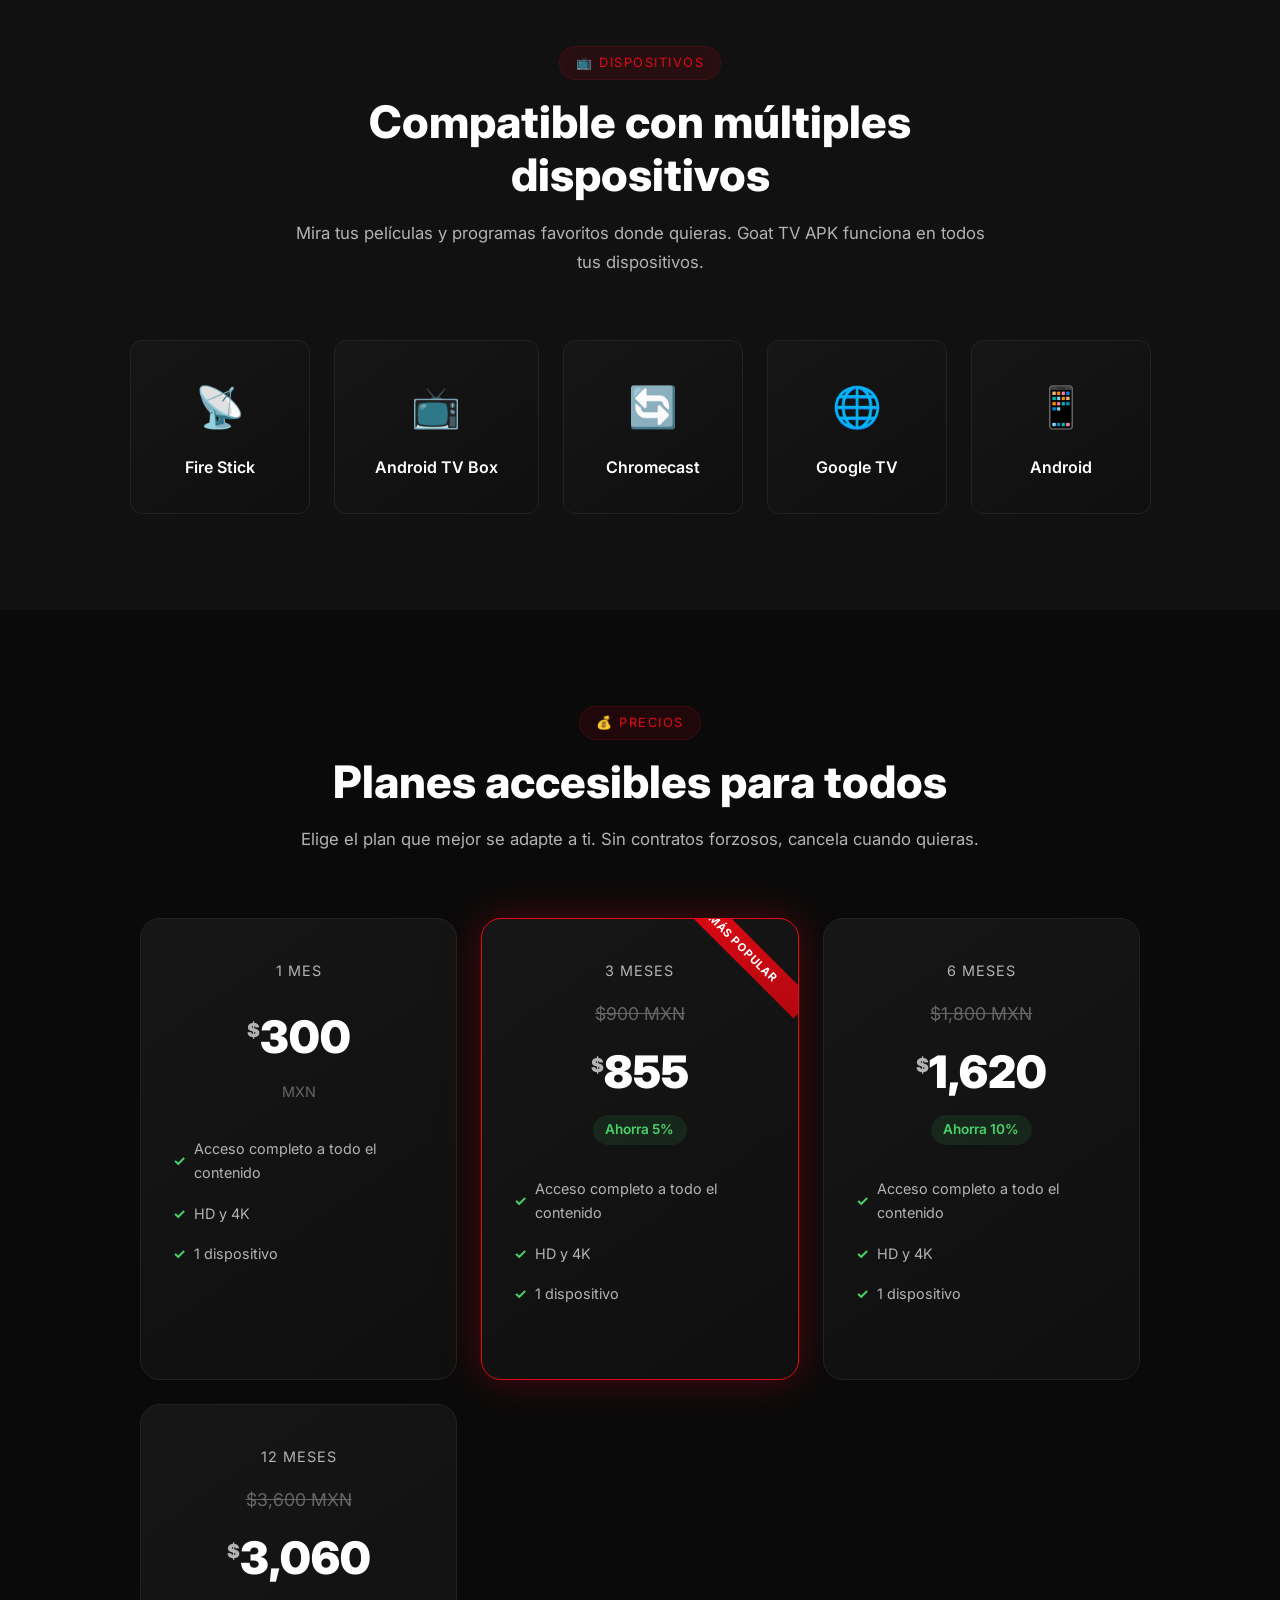
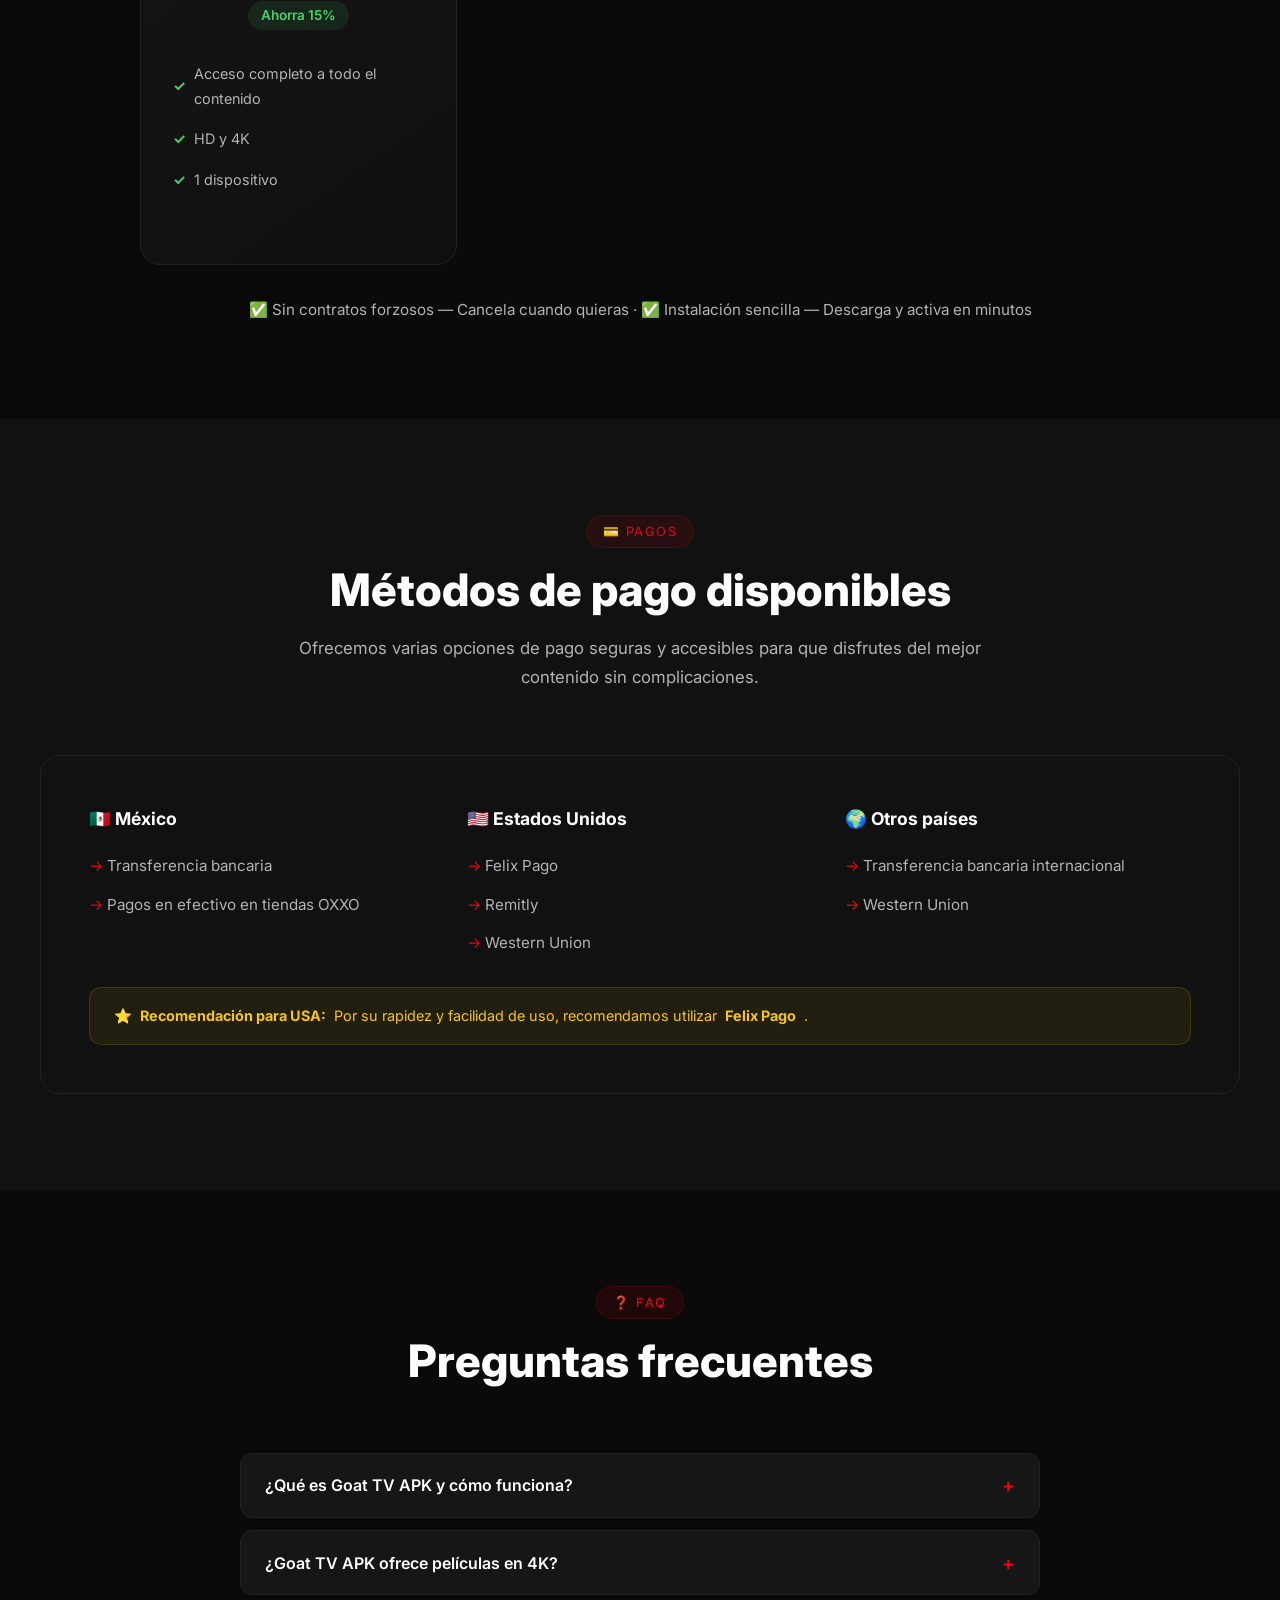
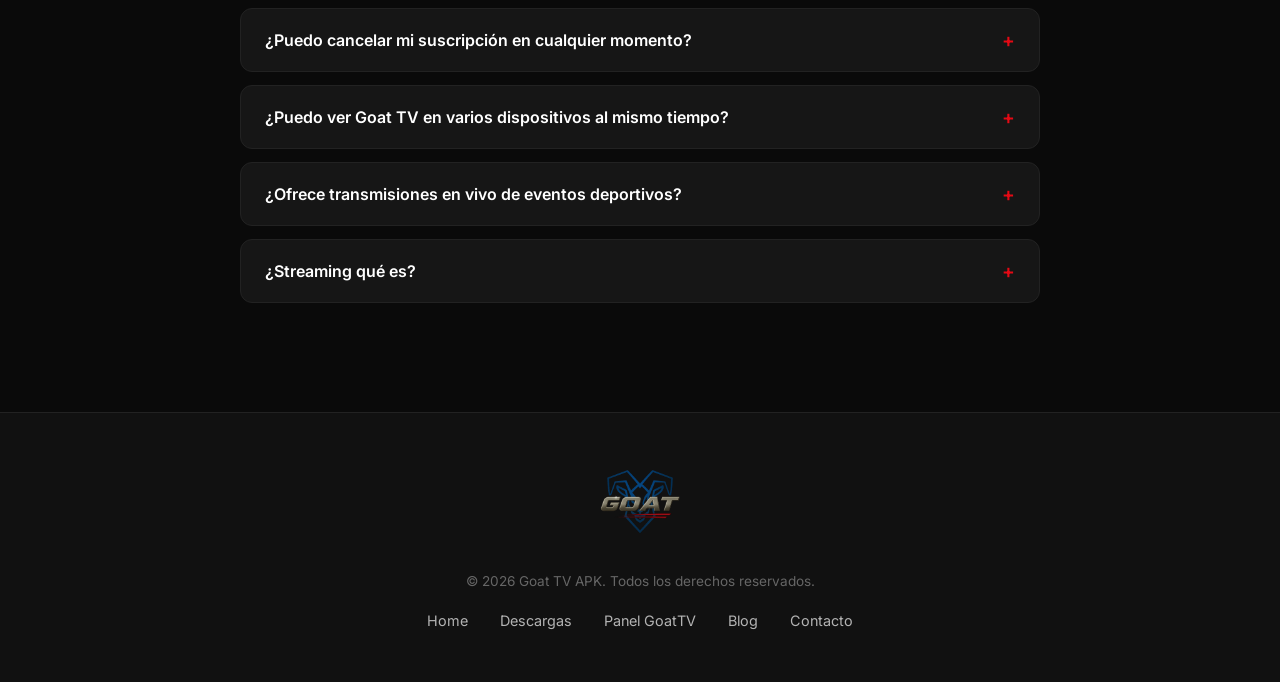
==== commit 1c2177b4: "[verified] Remove cuuapps.mx mentions from all pages" ====
--- a/index.html
+++ b/index.html
@@ -301,7 +301,7 @@
     <a href="blog.html">Blog</a>
     <a href="contacto.html">Contacto</a>
   </div>
-  <p class="footer-credit">Desarrollado por <span>cuuapps.mx</span></p>
+
 </footer>
 
 <!-- WHATSAPP FLOAT -->
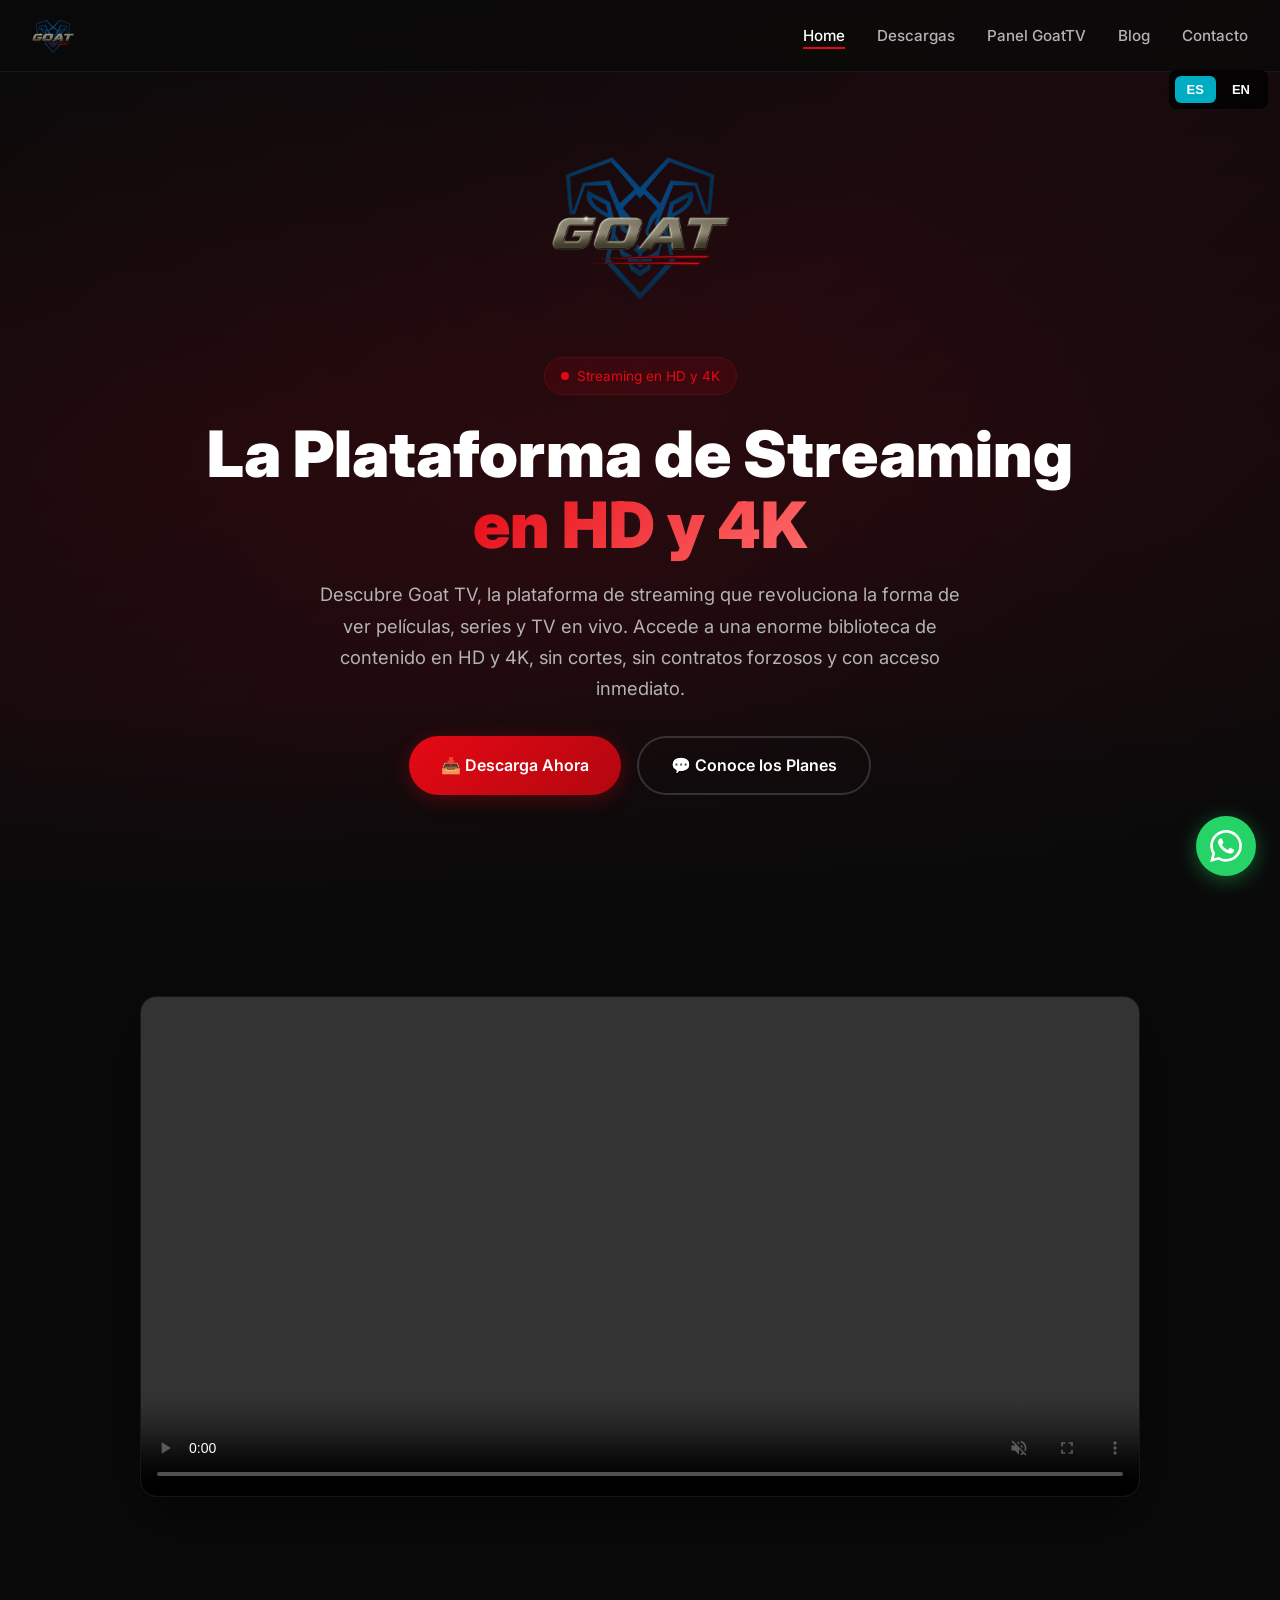
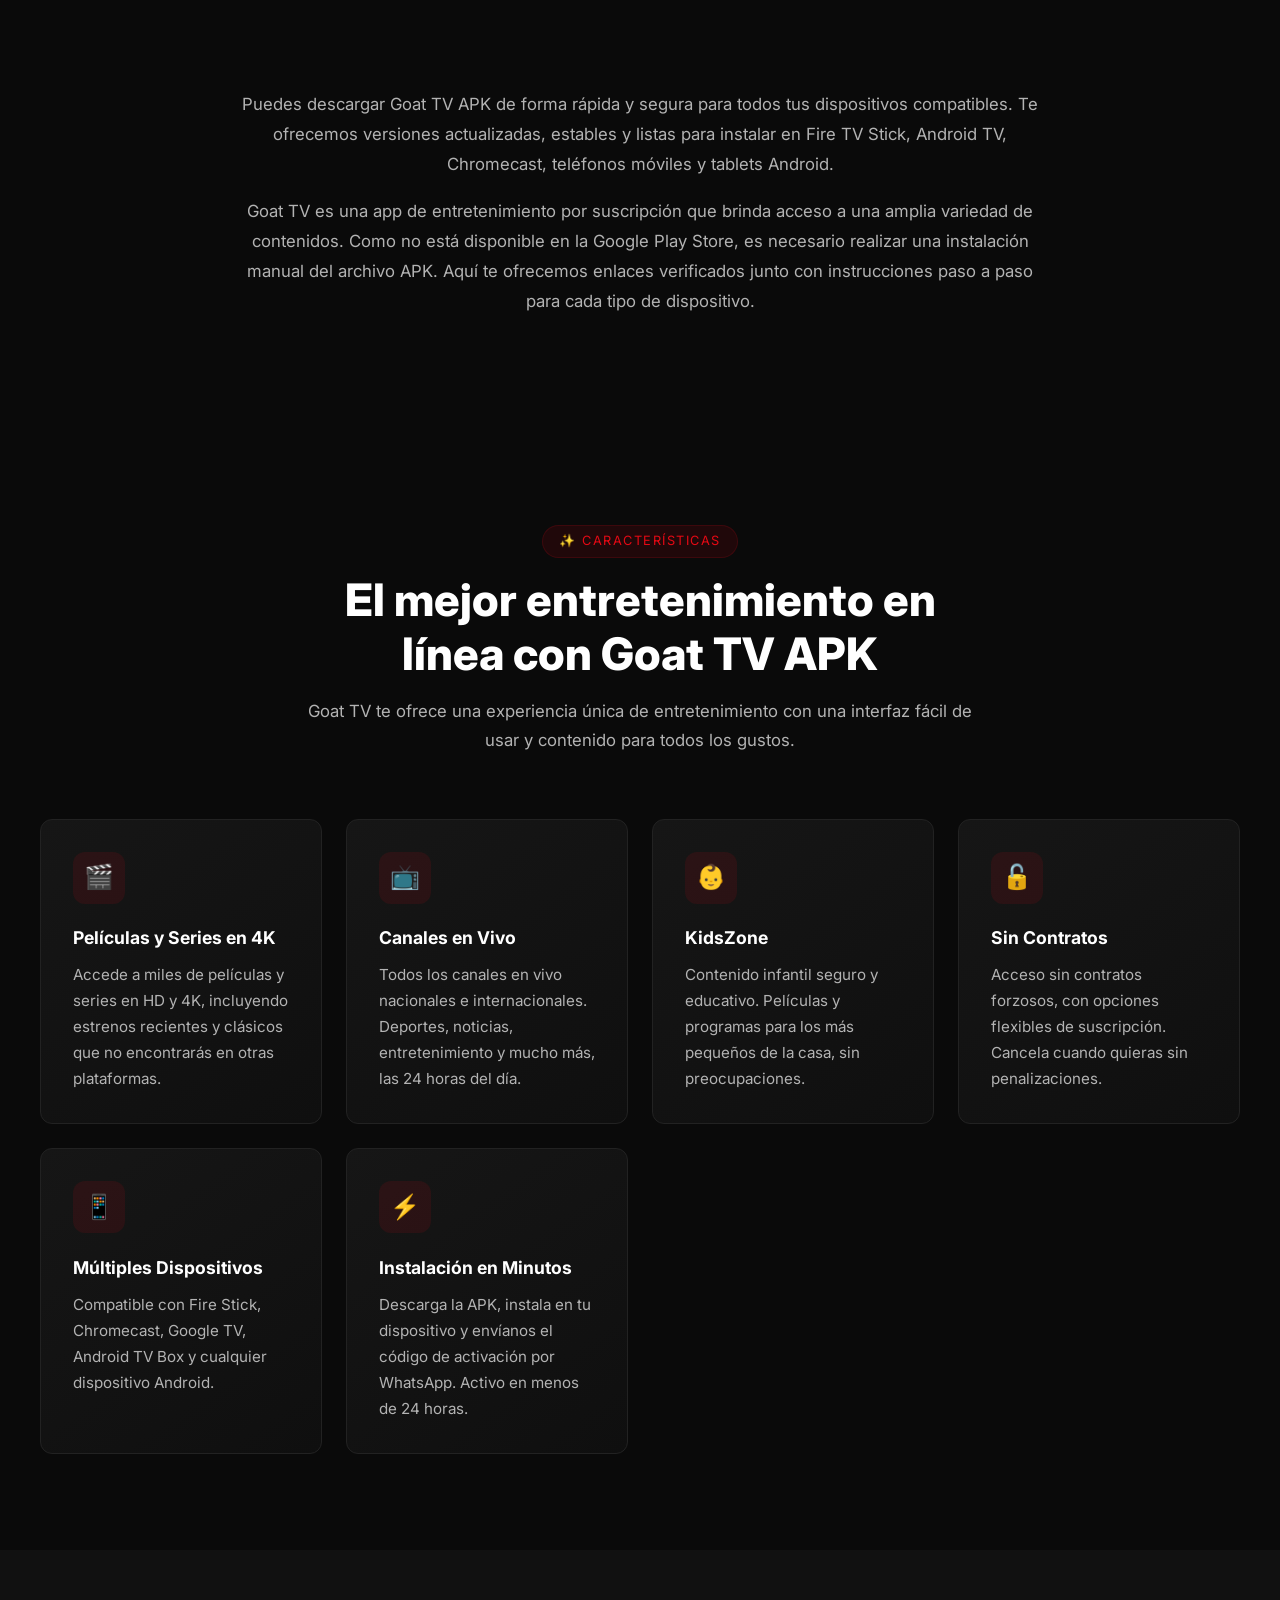
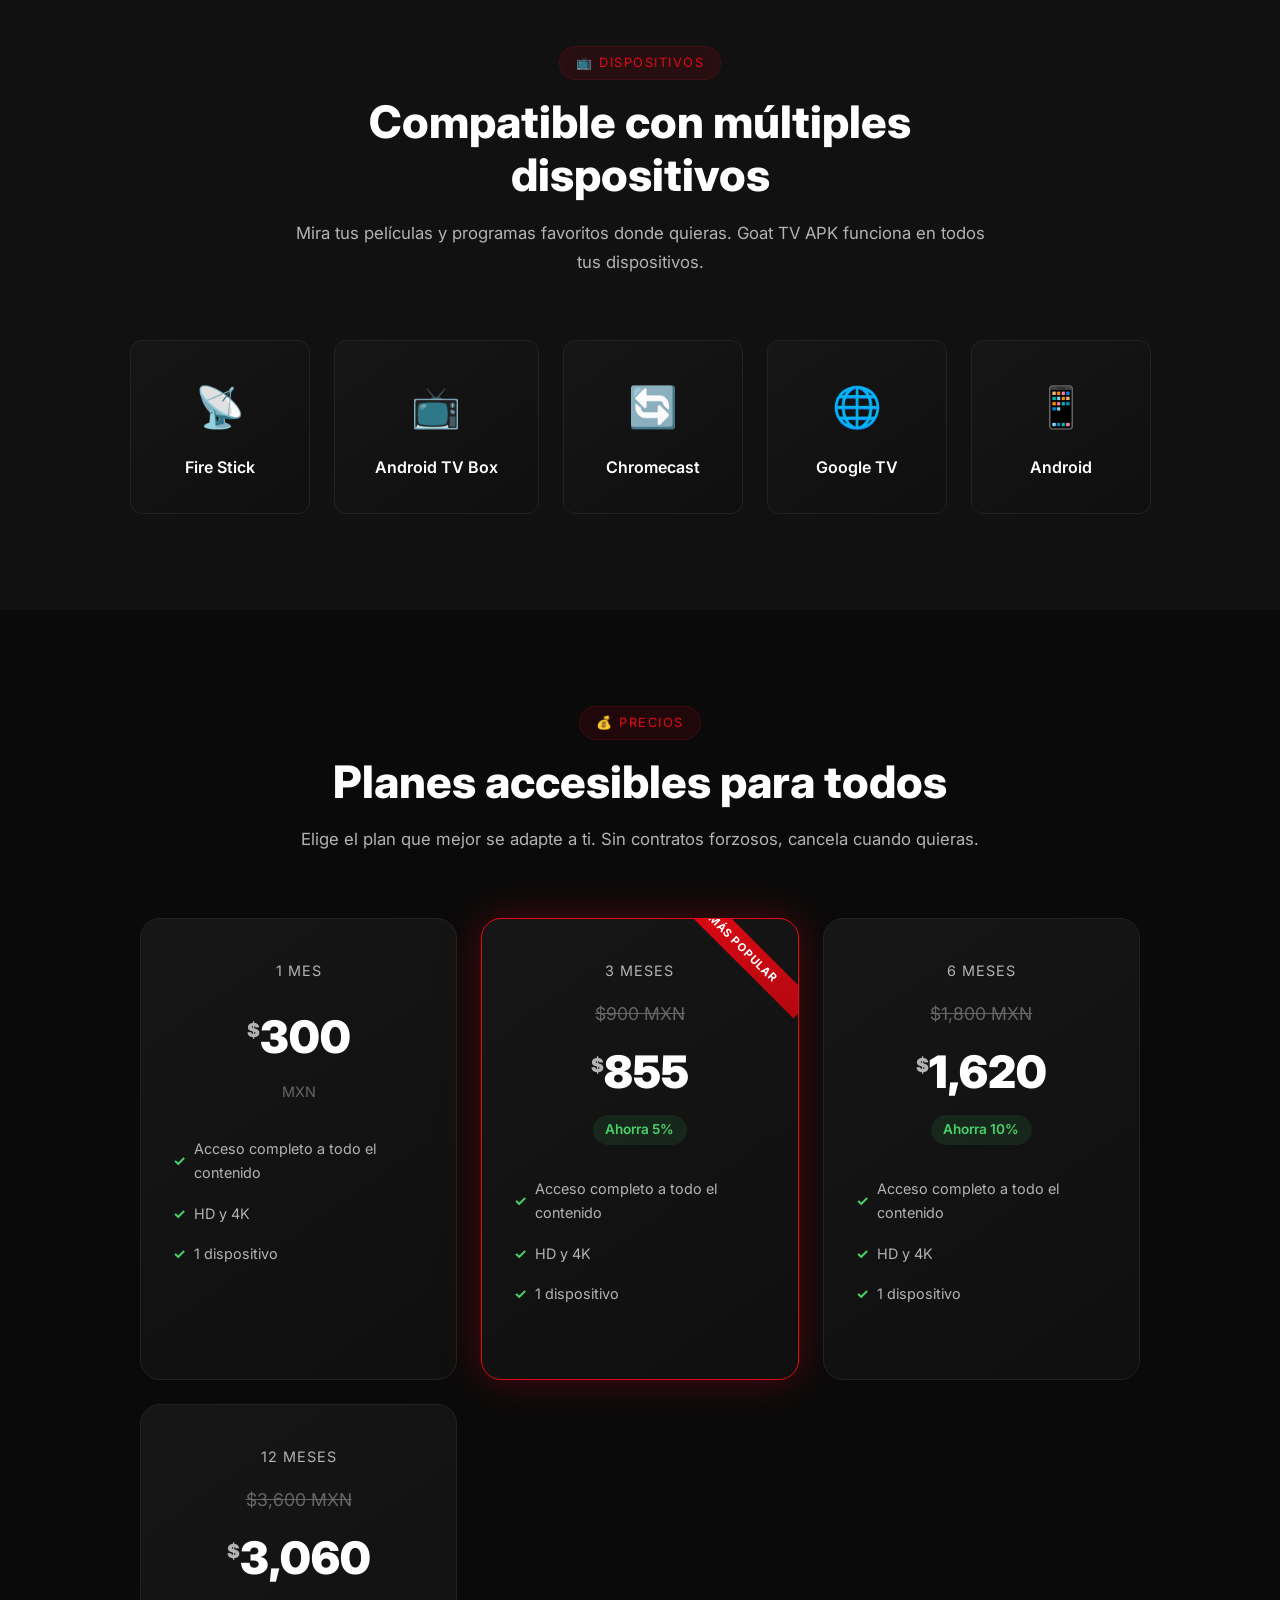
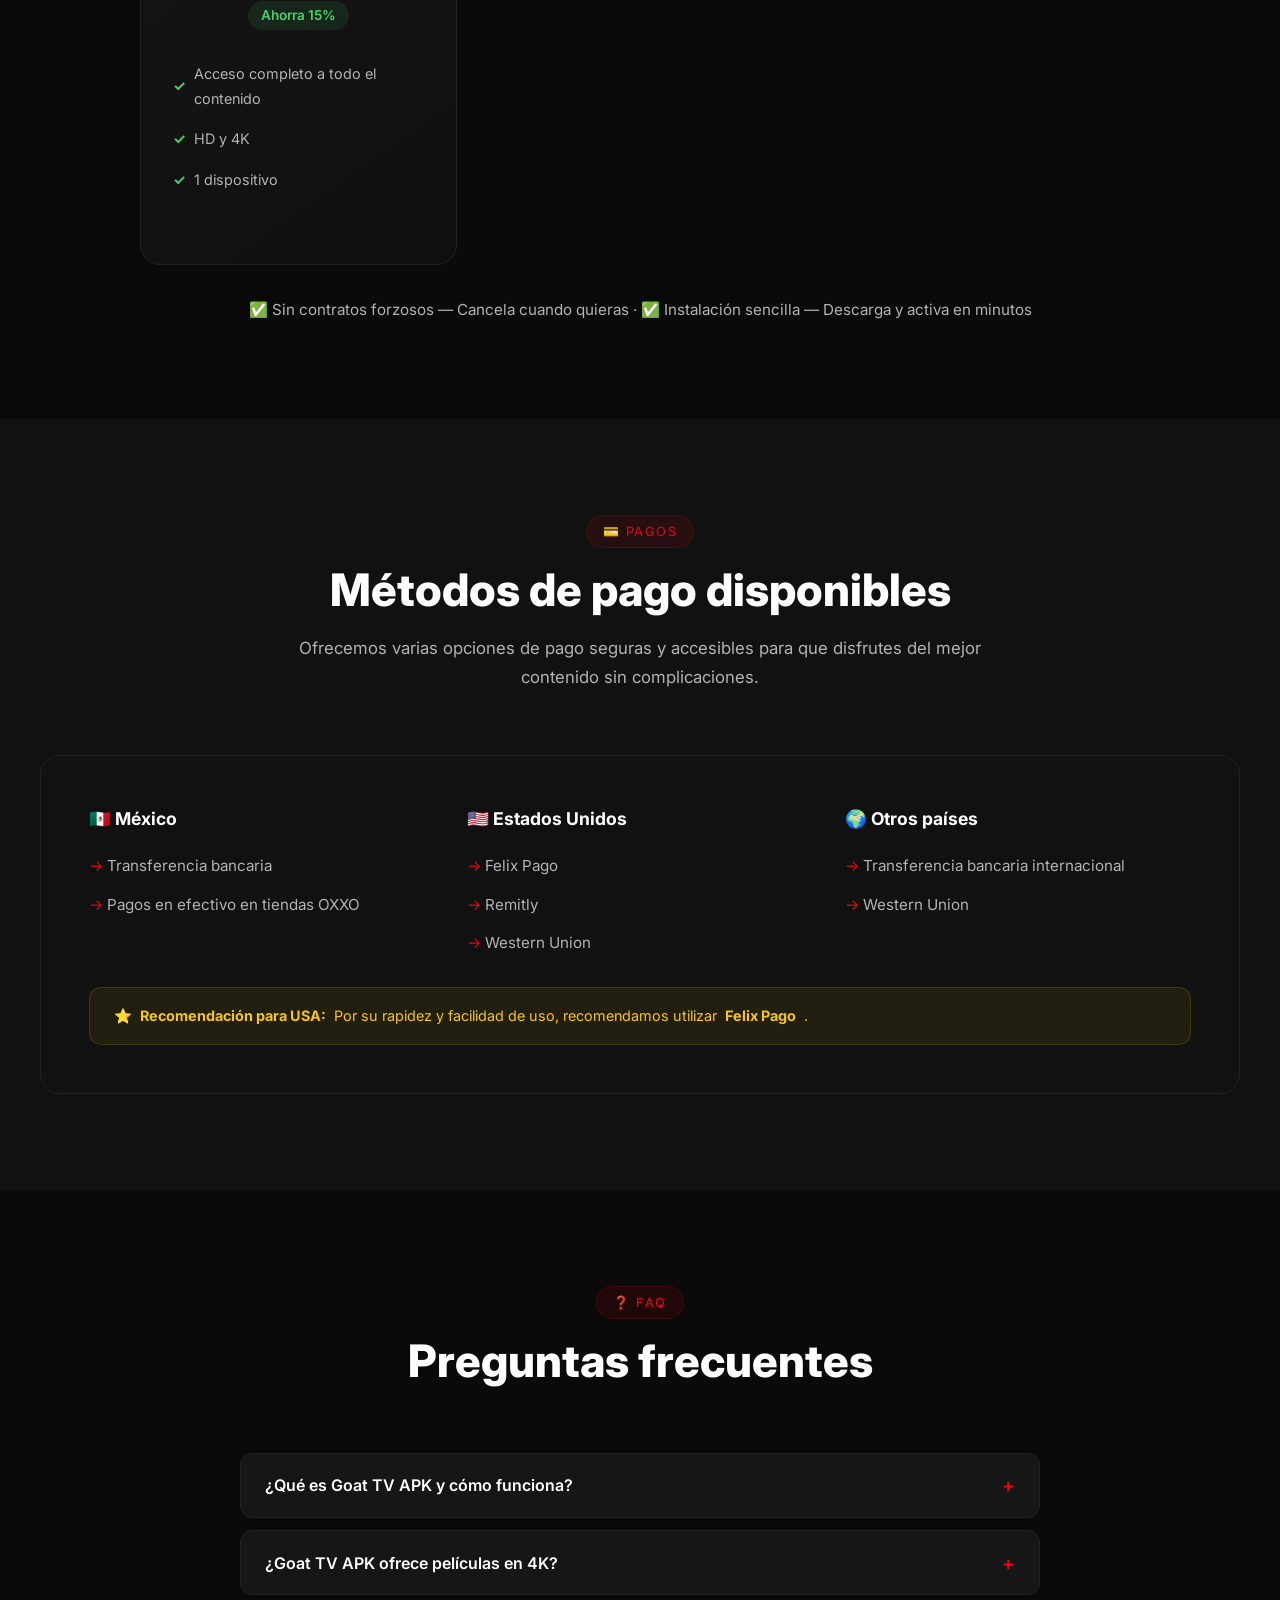
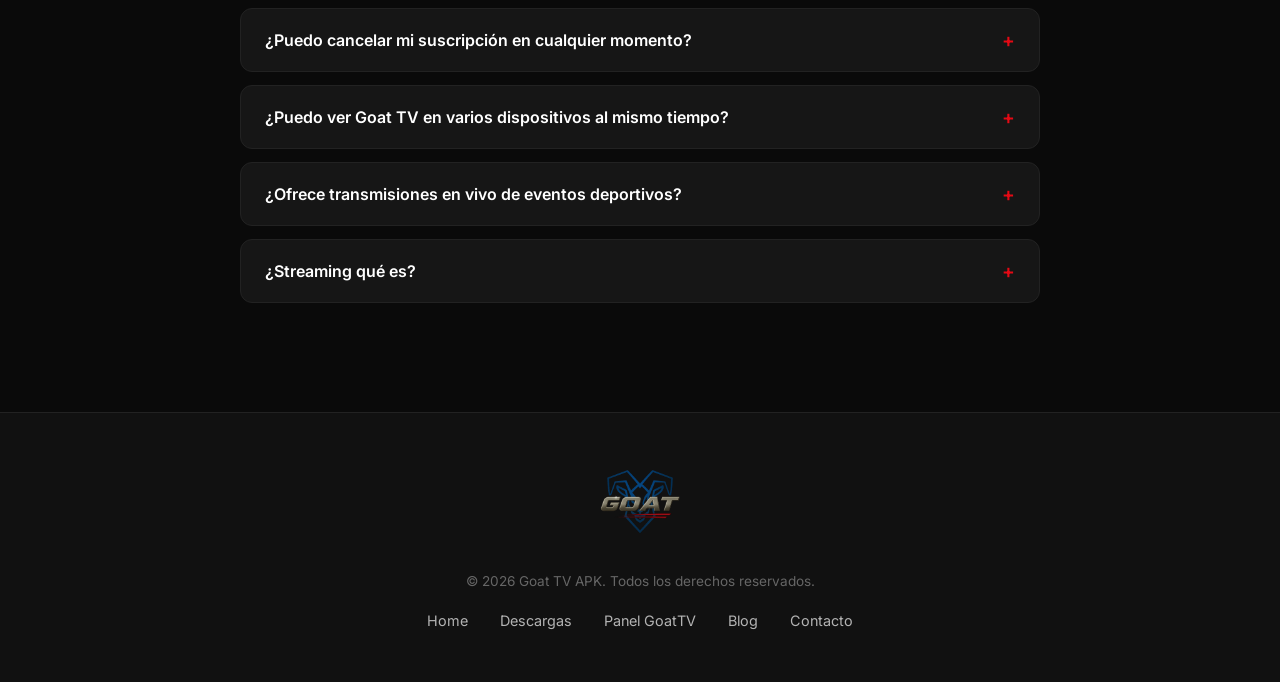
==== commit 0f16cde4: "[verified] Remove Goat TV trial and demo references" ====
--- a/index.html
+++ b/index.html
@@ -4,7 +4,7 @@
 <meta charset="UTF-8">
 <meta name="viewport" content="width=device-width, initial-scale=1.0">
 <title>Goat TV APK — La Plataforma de Streaming en HD y 4K</title>
-<meta name="description" content="Conoce Goat TV, la plataforma de streaming HD y 4K. Películas, series, canales en vivo y más. Solicita tu demo hoy mismo.">
+<meta name="description" content="Conoce Goat TV, la plataforma de streaming HD y 4K. Películas, series, canales en vivo y más. Conoce nuestros planes hoy mismo.">
 <link rel="preconnect" href="https://fonts.googleapis.com">
 <link rel="preconnect" href="https://fonts.gstatic.com" crossorigin>
 <link href="https://fonts.googleapis.com/css2?family=Inter:wght@400;500;600;700;800;900&display=swap" rel="stylesheet">
@@ -12,13 +12,13 @@
   <link rel="icon" href="logo.png">
   <link rel="canonical" href="https://www.goattvoficial.com/">
   <meta property="og:title" content="Goat TV APK — La Plataforma de Streaming en HD y 4K">
-  <meta property="og:description" content="Conoce Goat TV, la plataforma de streaming HD y 4K. Películas, series, canales en vivo y más. Solicita tu demo hoy mismo.">
+  <meta property="og:description" content="Conoce Goat TV, la plataforma de streaming HD y 4K. Películas, series, canales en vivo y más. Conoce nuestros planes hoy mismo.">
   <meta property="og:url" content="https://www.goattvoficial.com/">
   <meta property="og:type" content="website">
   <meta property="og:image" content="https://www.goattvoficial.com/logo.png">
   <meta name="twitter:card" content="summary_large_image">
   <meta name="twitter:title" content="Goat TV APK — La Plataforma de Streaming en HD y 4K">
-  <meta name="twitter:description" content="Conoce Goat TV, la plataforma de streaming HD y 4K. Películas, series, canales en vivo y más. Solicita tu demo hoy mismo.">
+  <meta name="twitter:description" content="Conoce Goat TV, la plataforma de streaming HD y 4K. Películas, series, canales en vivo y más. Conoce nuestros planes hoy mismo.">
   <meta name="twitter:image" content="https://www.goattvoficial.com/logo.png">
 </head>
 <body>
@@ -53,7 +53,7 @@
     <p>Descubre Goat TV, la plataforma de streaming que revoluciona la forma de ver películas, series y TV en vivo. Accede a una enorme biblioteca de contenido en HD y 4K, sin cortes, sin contratos forzosos y con acceso inmediato.</p>
     <div class="hero-buttons">
       <a href="descargas.html" class="btn btn-primary">📥 Descarga Ahora</a>
-      <a href="contacto.html" class="btn btn-outline">💬 Solicitar Demo</a>
+      <a href="contacto.html" class="btn btn-outline">💬 Conoce los Planes</a>
     </div>
   </div>
 </section>
--- a/style.css
+++ b/style.css
@@ -728,34 +728,6 @@
   font-weight: 700;
   margin: 0.3rem 0;
 }
-.trial-box {
-  background: rgba(70,211,105,0.08);
-  border: 1px solid rgba(70,211,105,0.15);
-  border-radius: var(--radius-lg);
-  padding: 2rem;
-  text-align: center;
-  margin: 2rem 0;
-}
-.trial-box h3 {
-  color: var(--green);
-  font-size: 1.3rem;
-  margin-bottom: 0.5rem;
-}
-.trial-box p {
-  color: var(--text-secondary);
-}
-.trial-format {
-  background: var(--bg-card);
-  border: 1px solid var(--border);
-  border-radius: var(--radius);
-  padding: 1rem 1.5rem;
-  margin: 1rem auto;
-  max-width: 400px;
-  font-family: monospace;
-  font-size: 0.95rem;
-  color: var(--gold);
-}
-
 /* ---- CONTACT ---- */
 .contact-grid {
   display: grid;
